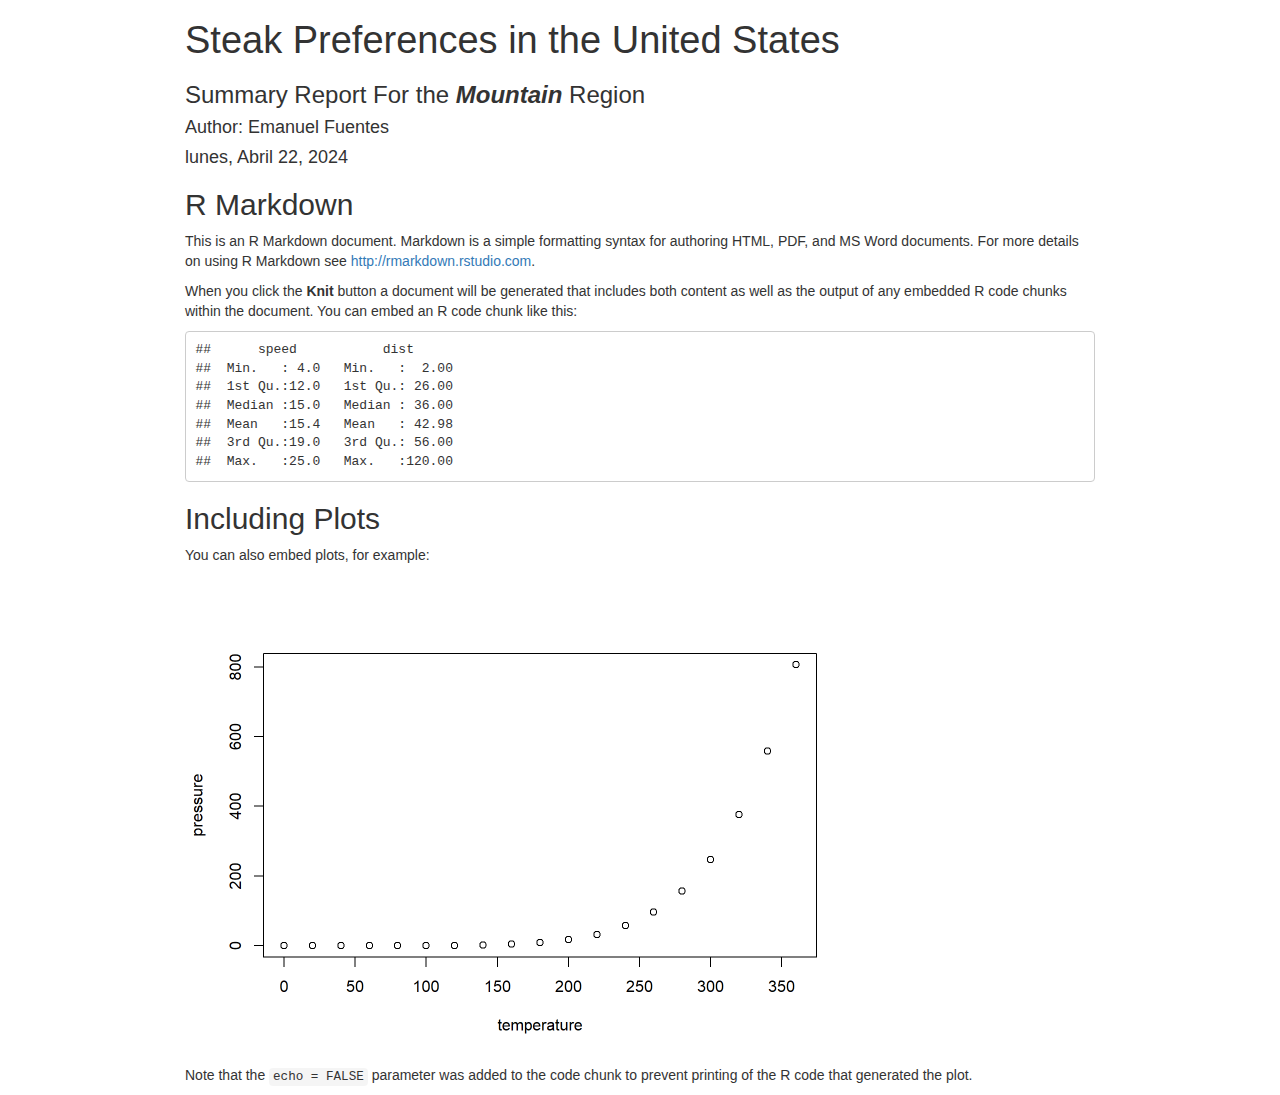
==== steakArticle.html @ ea5a9825 "new steak Article document" ====
<!DOCTYPE html>

<html>

<head>

<meta charset="utf-8" />
<meta name="generator" content="pandoc" />
<meta http-equiv="X-UA-Compatible" content="IE=EDGE" />


<meta name="author" content="Author: Emanuel Fuentes" />


<title>Steak Preferences in the United States</title>

<script>// Pandoc 2.9 adds attributes on both header and div. We remove the former (to
// be compatible with the behavior of Pandoc < 2.8).
document.addEventListener('DOMContentLoaded', function(e) {
  var hs = document.querySelectorAll("div.section[class*='level'] > :first-child");
  var i, h, a;
  for (i = 0; i < hs.length; i++) {
    h = hs[i];
    if (!/^h[1-6]$/i.test(h.tagName)) continue;  // it should be a header h1-h6
    a = h.attributes;
    while (a.length > 0) h.removeAttribute(a[0].name);
  }
});
</script>
<script>/*! jQuery v3.6.0 | (c) OpenJS Foundation and other contributors | jquery.org/license */
!function(e,t){"use strict";"object"==typeof module&&"object"==typeof module.exports?module.exports=e.document?t(e,!0):function(e){if(!e.document)throw new Error("jQuery requires a window with a document");return t(e)}:t(e)}("undefined"!=typeof window?window:this,function(C,e){"use strict";var t=[],r=Object.getPrototypeOf,s=t.slice,g=t.flat?function(e){return t.flat.call(e)}:function(e){return t.concat.apply([],e)},u=t.push,i=t.indexOf,n={},o=n.toString,v=n.hasOwnProperty,a=v.toString,l=a.call(Object),y={},m=function(e){return"function"==typeof e&&"number"!=typeof e.nodeType&&"function"!=typeof e.item},x=function(e){return null!=e&&e===e.window},E=C.document,c={type:!0,src:!0,nonce:!0,noModule:!0};function b(e,t,n){var r,i,o=(n=n||E).createElement("script");if(o.text=e,t)for(r in c)(i=t[r]||t.getAttribute&&t.getAttribute(r))&&o.setAttribute(r,i);n.head.appendChild(o).parentNode.removeChild(o)}function w(e){return null==e?e+"":"object"==typeof e||"function"==typeof e?n[o.call(e)]||"object":typeof e}var f="3.6.0",S=function(e,t){return new S.fn.init(e,t)};function p(e){var t=!!e&&"length"in e&&e.length,n=w(e);return!m(e)&&!x(e)&&("array"===n||0===t||"number"==typeof t&&0<t&&t-1 in e)}S.fn=S.prototype={jquery:f,constructor:S,length:0,toArray:function(){return s.call(this)},get:function(e){return null==e?s.call(this):e<0?this[e+this.length]:this[e]},pushStack:function(e){var t=S.merge(this.constructor(),e);return t.prevObject=this,t},each:function(e){return S.each(this,e)},map:function(n){return this.pushStack(S.map(this,function(e,t){return n.call(e,t,e)}))},slice:function(){return this.pushStack(s.apply(this,arguments))},first:function(){return this.eq(0)},last:function(){return this.eq(-1)},even:function(){return this.pushStack(S.grep(this,function(e,t){return(t+1)%2}))},odd:function(){return this.pushStack(S.grep(this,function(e,t){return t%2}))},eq:function(e){var t=this.length,n=+e+(e<0?t:0);return this.pushStack(0<=n&&n<t?[this[n]]:[])},end:function(){return this.prevObject||this.constructor()},push:u,sort:t.sort,splice:t.splice},S.extend=S.fn.extend=function(){var e,t,n,r,i,o,a=arguments[0]||{},s=1,u=arguments.length,l=!1;for("boolean"==typeof a&&(l=a,a=arguments[s]||{},s++),"object"==typeof a||m(a)||(a={}),s===u&&(a=this,s--);s<u;s++)if(null!=(e=arguments[s]))for(t in e)r=e[t],"__proto__"!==t&&a!==r&&(l&&r&&(S.isPlainObject(r)||(i=Array.isArray(r)))?(n=a[t],o=i&&!Array.isArray(n)?[]:i||S.isPlainObject(n)?n:{},i=!1,a[t]=S.extend(l,o,r)):void 0!==r&&(a[t]=r));return a},S.extend({expando:"jQuery"+(f+Math.random()).replace(/\D/g,""),isReady:!0,error:function(e){throw new Error(e)},noop:function(){},isPlainObject:function(e){var t,n;return!(!e||"[object Object]"!==o.call(e))&&(!(t=r(e))||"function"==typeof(n=v.call(t,"constructor")&&t.constructor)&&a.call(n)===l)},isEmptyObject:function(e){var t;for(t in e)return!1;return!0},globalEval:function(e,t,n){b(e,{nonce:t&&t.nonce},n)},each:function(e,t){var n,r=0;if(p(e)){for(n=e.length;r<n;r++)if(!1===t.call(e[r],r,e[r]))break}else for(r in e)if(!1===t.call(e[r],r,e[r]))break;return e},makeArray:function(e,t){var n=t||[];return null!=e&&(p(Object(e))?S.merge(n,"string"==typeof e?[e]:e):u.call(n,e)),n},inArray:function(e,t,n){return null==t?-1:i.call(t,e,n)},merge:function(e,t){for(var n=+t.length,r=0,i=e.length;r<n;r++)e[i++]=t[r];return e.length=i,e},grep:function(e,t,n){for(var r=[],i=0,o=e.length,a=!n;i<o;i++)!t(e[i],i)!==a&&r.push(e[i]);return r},map:function(e,t,n){var r,i,o=0,a=[];if(p(e))for(r=e.length;o<r;o++)null!=(i=t(e[o],o,n))&&a.push(i);else for(o in e)null!=(i=t(e[o],o,n))&&a.push(i);return g(a)},guid:1,support:y}),"function"==typeof Symbol&&(S.fn[Symbol.iterator]=t[Symbol.iterator]),S.each("Boolean Number String Function Array Date RegExp Object Error Symbol".split(" "),function(e,t){n["[object "+t+"]"]=t.toLowerCase()});var d=function(n){var e,d,b,o,i,h,f,g,w,u,l,T,C,a,E,v,s,c,y,S="sizzle"+1*new Date,p=n.document,k=0,r=0,m=ue(),x=ue(),A=ue(),N=ue(),j=function(e,t){return e===t&&(l=!0),0},D={}.hasOwnProperty,t=[],q=t.pop,L=t.push,H=t.push,O=t.slice,P=function(e,t){for(var n=0,r=e.length;n<r;n++)if(e[n]===t)return n;return-1},R="checked|selected|async|autofocus|autoplay|controls|defer|disabled|hidden|ismap|loop|multiple|open|readonly|required|scoped",M="[\\x20\\t\\r\\n\\f]",I="(?:\\\\[\\da-fA-F]{1,6}"+M+"?|\\\\[^\\r\\n\\f]|[\\w-]|[^\0-\\x7f])+",W="\\["+M+"*("+I+")(?:"+M+"*([*^$|!~]?=)"+M+"*(?:'((?:\\\\.|[^\\\\'])*)'|\"((?:\\\\.|[^\\\\\"])*)\"|("+I+"))|)"+M+"*\\]",F=":("+I+")(?:\\((('((?:\\\\.|[^\\\\'])*)'|\"((?:\\\\.|[^\\\\\"])*)\")|((?:\\\\.|[^\\\\()[\\]]|"+W+")*)|.*)\\)|)",B=new RegExp(M+"+","g"),$=new RegExp("^"+M+"+|((?:^|[^\\\\])(?:\\\\.)*)"+M+"+$","g"),_=new RegExp("^"+M+"*,"+M+"*"),z=new RegExp("^"+M+"*([>+~]|"+M+")"+M+"*"),U=new RegExp(M+"|>"),X=new RegExp(F),V=new RegExp("^"+I+"$"),G={ID:new RegExp("^#("+I+")"),CLASS:new RegExp("^\\.("+I+")"),TAG:new RegExp("^("+I+"|[*])"),ATTR:new RegExp("^"+W),PSEUDO:new RegExp("^"+F),CHILD:new RegExp("^:(only|first|last|nth|nth-last)-(child|of-type)(?:\\("+M+"*(even|odd|(([+-]|)(\\d*)n|)"+M+"*(?:([+-]|)"+M+"*(\\d+)|))"+M+"*\\)|)","i"),bool:new RegExp("^(?:"+R+")$","i"),needsContext:new RegExp("^"+M+"*[>+~]|:(even|odd|eq|gt|lt|nth|first|last)(?:\\("+M+"*((?:-\\d)?\\d*)"+M+"*\\)|)(?=[^-]|$)","i")},Y=/HTML$/i,Q=/^(?:input|select|textarea|button)$/i,J=/^h\d$/i,K=/^[^{]+\{\s*\[native \w/,Z=/^(?:#([\w-]+)|(\w+)|\.([\w-]+))$/,ee=/[+~]/,te=new RegExp("\\\\[\\da-fA-F]{1,6}"+M+"?|\\\\([^\\r\\n\\f])","g"),ne=function(e,t){var n="0x"+e.slice(1)-65536;return t||(n<0?String.fromCharCode(n+65536):String.fromCharCode(n>>10|55296,1023&n|56320))},re=/([\0-\x1f\x7f]|^-?\d)|^-$|[^\0-\x1f\x7f-\uFFFF\w-]/g,ie=function(e,t){return t?"\0"===e?"\ufffd":e.slice(0,-1)+"\\"+e.charCodeAt(e.length-1).toString(16)+" ":"\\"+e},oe=function(){T()},ae=be(function(e){return!0===e.disabled&&"fieldset"===e.nodeName.toLowerCase()},{dir:"parentNode",next:"legend"});try{H.apply(t=O.call(p.childNodes),p.childNodes),t[p.childNodes.length].nodeType}catch(e){H={apply:t.length?function(e,t){L.apply(e,O.call(t))}:function(e,t){var n=e.length,r=0;while(e[n++]=t[r++]);e.length=n-1}}}function se(t,e,n,r){var i,o,a,s,u,l,c,f=e&&e.ownerDocument,p=e?e.nodeType:9;if(n=n||[],"string"!=typeof t||!t||1!==p&&9!==p&&11!==p)return n;if(!r&&(T(e),e=e||C,E)){if(11!==p&&(u=Z.exec(t)))if(i=u[1]){if(9===p){if(!(a=e.getElementById(i)))return n;if(a.id===i)return n.push(a),n}else if(f&&(a=f.getElementById(i))&&y(e,a)&&a.id===i)return n.push(a),n}else{if(u[2])return H.apply(n,e.getElementsByTagName(t)),n;if((i=u[3])&&d.getElementsByClassName&&e.getElementsByClassName)return H.apply(n,e.getElementsByClassName(i)),n}if(d.qsa&&!N[t+" "]&&(!v||!v.test(t))&&(1!==p||"object"!==e.nodeName.toLowerCase())){if(c=t,f=e,1===p&&(U.test(t)||z.test(t))){(f=ee.test(t)&&ye(e.parentNode)||e)===e&&d.scope||((s=e.getAttribute("id"))?s=s.replace(re,ie):e.setAttribute("id",s=S)),o=(l=h(t)).length;while(o--)l[o]=(s?"#"+s:":scope")+" "+xe(l[o]);c=l.join(",")}try{return H.apply(n,f.querySelectorAll(c)),n}catch(e){N(t,!0)}finally{s===S&&e.removeAttribute("id")}}}return g(t.replace($,"$1"),e,n,r)}function ue(){var r=[];return function e(t,n){return r.push(t+" ")>b.cacheLength&&delete e[r.shift()],e[t+" "]=n}}function le(e){return e[S]=!0,e}function ce(e){var t=C.createElement("fieldset");try{return!!e(t)}catch(e){return!1}finally{t.parentNode&&t.parentNode.removeChild(t),t=null}}function fe(e,t){var n=e.split("|"),r=n.length;while(r--)b.attrHandle[n[r]]=t}function pe(e,t){var n=t&&e,r=n&&1===e.nodeType&&1===t.nodeType&&e.sourceIndex-t.sourceIndex;if(r)return r;if(n)while(n=n.nextSibling)if(n===t)return-1;return e?1:-1}function de(t){return function(e){return"input"===e.nodeName.toLowerCase()&&e.type===t}}function he(n){return function(e){var t=e.nodeName.toLowerCase();return("input"===t||"button"===t)&&e.type===n}}function ge(t){return function(e){return"form"in e?e.parentNode&&!1===e.disabled?"label"in e?"label"in e.parentNode?e.parentNode.disabled===t:e.disabled===t:e.isDisabled===t||e.isDisabled!==!t&&ae(e)===t:e.disabled===t:"label"in e&&e.disabled===t}}function ve(a){return le(function(o){return o=+o,le(function(e,t){var n,r=a([],e.length,o),i=r.length;while(i--)e[n=r[i]]&&(e[n]=!(t[n]=e[n]))})})}function ye(e){return e&&"undefined"!=typeof e.getElementsByTagName&&e}for(e in d=se.support={},i=se.isXML=function(e){var t=e&&e.namespaceURI,n=e&&(e.ownerDocument||e).documentElement;return!Y.test(t||n&&n.nodeName||"HTML")},T=se.setDocument=function(e){var t,n,r=e?e.ownerDocument||e:p;return r!=C&&9===r.nodeType&&r.documentElement&&(a=(C=r).documentElement,E=!i(C),p!=C&&(n=C.defaultView)&&n.top!==n&&(n.addEventListener?n.addEventListener("unload",oe,!1):n.attachEvent&&n.attachEvent("onunload",oe)),d.scope=ce(function(e){return a.appendChild(e).appendChild(C.createElement("div")),"undefined"!=typeof e.querySelectorAll&&!e.querySelectorAll(":scope fieldset div").length}),d.attributes=ce(function(e){return e.className="i",!e.getAttribute("className")}),d.getElementsByTagName=ce(function(e){return e.appendChild(C.createComment("")),!e.getElementsByTagName("*").length}),d.getElementsByClassName=K.test(C.getElementsByClassName),d.getById=ce(function(e){return a.appendChild(e).id=S,!C.getElementsByName||!C.getElementsByName(S).length}),d.getById?(b.filter.ID=function(e){var t=e.replace(te,ne);return function(e){return e.getAttribute("id")===t}},b.find.ID=function(e,t){if("undefined"!=typeof t.getElementById&&E){var n=t.getElementById(e);return n?[n]:[]}}):(b.filter.ID=function(e){var n=e.replace(te,ne);return function(e){var t="undefined"!=typeof e.getAttributeNode&&e.getAttributeNode("id");return t&&t.value===n}},b.find.ID=function(e,t){if("undefined"!=typeof t.getElementById&&E){var n,r,i,o=t.getElementById(e);if(o){if((n=o.getAttributeNode("id"))&&n.value===e)return[o];i=t.getElementsByName(e),r=0;while(o=i[r++])if((n=o.getAttributeNode("id"))&&n.value===e)return[o]}return[]}}),b.find.TAG=d.getElementsByTagName?function(e,t){return"undefined"!=typeof t.getElementsByTagName?t.getElementsByTagName(e):d.qsa?t.querySelectorAll(e):void 0}:function(e,t){var n,r=[],i=0,o=t.getElementsByTagName(e);if("*"===e){while(n=o[i++])1===n.nodeType&&r.push(n);return r}return o},b.find.CLASS=d.getElementsByClassName&&function(e,t){if("undefined"!=typeof t.getElementsByClassName&&E)return t.getElementsByClassName(e)},s=[],v=[],(d.qsa=K.test(C.querySelectorAll))&&(ce(function(e){var t;a.appendChild(e).innerHTML="<a id='"+S+"'></a><select id='"+S+"-\r\\' msallowcapture=''><option selected=''></option></select>",e.querySelectorAll("[msallowcapture^='']").length&&v.push("[*^$]="+M+"*(?:''|\"\")"),e.querySelectorAll("[selected]").length||v.push("\\["+M+"*(?:value|"+R+")"),e.querySelectorAll("[id~="+S+"-]").length||v.push("~="),(t=C.createElement("input")).setAttribute("name",""),e.appendChild(t),e.querySelectorAll("[name='']").length||v.push("\\["+M+"*name"+M+"*="+M+"*(?:''|\"\")"),e.querySelectorAll(":checked").length||v.push(":checked"),e.querySelectorAll("a#"+S+"+*").length||v.push(".#.+[+~]"),e.querySelectorAll("\\\f"),v.push("[\\r\\n\\f]")}),ce(function(e){e.innerHTML="<a href='' disabled='disabled'></a><select disabled='disabled'><option/></select>";var t=C.createElement("input");t.setAttribute("type","hidden"),e.appendChild(t).setAttribute("name","D"),e.querySelectorAll("[name=d]").length&&v.push("name"+M+"*[*^$|!~]?="),2!==e.querySelectorAll(":enabled").length&&v.push(":enabled",":disabled"),a.appendChild(e).disabled=!0,2!==e.querySelectorAll(":disabled").length&&v.push(":enabled",":disabled"),e.querySelectorAll("*,:x"),v.push(",.*:")})),(d.matchesSelector=K.test(c=a.matches||a.webkitMatchesSelector||a.mozMatchesSelector||a.oMatchesSelector||a.msMatchesSelector))&&ce(function(e){d.disconnectedMatch=c.call(e,"*"),c.call(e,"[s!='']:x"),s.push("!=",F)}),v=v.length&&new RegExp(v.join("|")),s=s.length&&new RegExp(s.join("|")),t=K.test(a.compareDocumentPosition),y=t||K.test(a.contains)?function(e,t){var n=9===e.nodeType?e.documentElement:e,r=t&&t.parentNode;return e===r||!(!r||1!==r.nodeType||!(n.contains?n.contains(r):e.compareDocumentPosition&&16&e.compareDocumentPosition(r)))}:function(e,t){if(t)while(t=t.parentNode)if(t===e)return!0;return!1},j=t?function(e,t){if(e===t)return l=!0,0;var n=!e.compareDocumentPosition-!t.compareDocumentPosition;return n||(1&(n=(e.ownerDocument||e)==(t.ownerDocument||t)?e.compareDocumentPosition(t):1)||!d.sortDetached&&t.compareDocumentPosition(e)===n?e==C||e.ownerDocument==p&&y(p,e)?-1:t==C||t.ownerDocument==p&&y(p,t)?1:u?P(u,e)-P(u,t):0:4&n?-1:1)}:function(e,t){if(e===t)return l=!0,0;var n,r=0,i=e.parentNode,o=t.parentNode,a=[e],s=[t];if(!i||!o)return e==C?-1:t==C?1:i?-1:o?1:u?P(u,e)-P(u,t):0;if(i===o)return pe(e,t);n=e;while(n=n.parentNode)a.unshift(n);n=t;while(n=n.parentNode)s.unshift(n);while(a[r]===s[r])r++;return r?pe(a[r],s[r]):a[r]==p?-1:s[r]==p?1:0}),C},se.matches=function(e,t){return se(e,null,null,t)},se.matchesSelector=function(e,t){if(T(e),d.matchesSelector&&E&&!N[t+" "]&&(!s||!s.test(t))&&(!v||!v.test(t)))try{var n=c.call(e,t);if(n||d.disconnectedMatch||e.document&&11!==e.document.nodeType)return n}catch(e){N(t,!0)}return 0<se(t,C,null,[e]).length},se.contains=function(e,t){return(e.ownerDocument||e)!=C&&T(e),y(e,t)},se.attr=function(e,t){(e.ownerDocument||e)!=C&&T(e);var n=b.attrHandle[t.toLowerCase()],r=n&&D.call(b.attrHandle,t.toLowerCase())?n(e,t,!E):void 0;return void 0!==r?r:d.attributes||!E?e.getAttribute(t):(r=e.getAttributeNode(t))&&r.specified?r.value:null},se.escape=function(e){return(e+"").replace(re,ie)},se.error=function(e){throw new Error("Syntax error, unrecognized expression: "+e)},se.uniqueSort=function(e){var t,n=[],r=0,i=0;if(l=!d.detectDuplicates,u=!d.sortStable&&e.slice(0),e.sort(j),l){while(t=e[i++])t===e[i]&&(r=n.push(i));while(r--)e.splice(n[r],1)}return u=null,e},o=se.getText=function(e){var t,n="",r=0,i=e.nodeType;if(i){if(1===i||9===i||11===i){if("string"==typeof e.textContent)return e.textContent;for(e=e.firstChild;e;e=e.nextSibling)n+=o(e)}else if(3===i||4===i)return e.nodeValue}else while(t=e[r++])n+=o(t);return n},(b=se.selectors={cacheLength:50,createPseudo:le,match:G,attrHandle:{},find:{},relative:{">":{dir:"parentNode",first:!0}," ":{dir:"parentNode"},"+":{dir:"previousSibling",first:!0},"~":{dir:"previousSibling"}},preFilter:{ATTR:function(e){return e[1]=e[1].replace(te,ne),e[3]=(e[3]||e[4]||e[5]||"").replace(te,ne),"~="===e[2]&&(e[3]=" "+e[3]+" "),e.slice(0,4)},CHILD:function(e){return e[1]=e[1].toLowerCase(),"nth"===e[1].slice(0,3)?(e[3]||se.error(e[0]),e[4]=+(e[4]?e[5]+(e[6]||1):2*("even"===e[3]||"odd"===e[3])),e[5]=+(e[7]+e[8]||"odd"===e[3])):e[3]&&se.error(e[0]),e},PSEUDO:function(e){var t,n=!e[6]&&e[2];return G.CHILD.test(e[0])?null:(e[3]?e[2]=e[4]||e[5]||"":n&&X.test(n)&&(t=h(n,!0))&&(t=n.indexOf(")",n.length-t)-n.length)&&(e[0]=e[0].slice(0,t),e[2]=n.slice(0,t)),e.slice(0,3))}},filter:{TAG:function(e){var t=e.replace(te,ne).toLowerCase();return"*"===e?function(){return!0}:function(e){return e.nodeName&&e.nodeName.toLowerCase()===t}},CLASS:function(e){var t=m[e+" "];return t||(t=new RegExp("(^|"+M+")"+e+"("+M+"|$)"))&&m(e,function(e){return t.test("string"==typeof e.className&&e.className||"undefined"!=typeof e.getAttribute&&e.getAttribute("class")||"")})},ATTR:function(n,r,i){return function(e){var t=se.attr(e,n);return null==t?"!="===r:!r||(t+="","="===r?t===i:"!="===r?t!==i:"^="===r?i&&0===t.indexOf(i):"*="===r?i&&-1<t.indexOf(i):"$="===r?i&&t.slice(-i.length)===i:"~="===r?-1<(" "+t.replace(B," ")+" ").indexOf(i):"|="===r&&(t===i||t.slice(0,i.length+1)===i+"-"))}},CHILD:function(h,e,t,g,v){var y="nth"!==h.slice(0,3),m="last"!==h.slice(-4),x="of-type"===e;return 1===g&&0===v?function(e){return!!e.parentNode}:function(e,t,n){var r,i,o,a,s,u,l=y!==m?"nextSibling":"previousSibling",c=e.parentNode,f=x&&e.nodeName.toLowerCase(),p=!n&&!x,d=!1;if(c){if(y){while(l){a=e;while(a=a[l])if(x?a.nodeName.toLowerCase()===f:1===a.nodeType)return!1;u=l="only"===h&&!u&&"nextSibling"}return!0}if(u=[m?c.firstChild:c.lastChild],m&&p){d=(s=(r=(i=(o=(a=c)[S]||(a[S]={}))[a.uniqueID]||(o[a.uniqueID]={}))[h]||[])[0]===k&&r[1])&&r[2],a=s&&c.childNodes[s];while(a=++s&&a&&a[l]||(d=s=0)||u.pop())if(1===a.nodeType&&++d&&a===e){i[h]=[k,s,d];break}}else if(p&&(d=s=(r=(i=(o=(a=e)[S]||(a[S]={}))[a.uniqueID]||(o[a.uniqueID]={}))[h]||[])[0]===k&&r[1]),!1===d)while(a=++s&&a&&a[l]||(d=s=0)||u.pop())if((x?a.nodeName.toLowerCase()===f:1===a.nodeType)&&++d&&(p&&((i=(o=a[S]||(a[S]={}))[a.uniqueID]||(o[a.uniqueID]={}))[h]=[k,d]),a===e))break;return(d-=v)===g||d%g==0&&0<=d/g}}},PSEUDO:function(e,o){var t,a=b.pseudos[e]||b.setFilters[e.toLowerCase()]||se.error("unsupported pseudo: "+e);return a[S]?a(o):1<a.length?(t=[e,e,"",o],b.setFilters.hasOwnProperty(e.toLowerCase())?le(function(e,t){var n,r=a(e,o),i=r.length;while(i--)e[n=P(e,r[i])]=!(t[n]=r[i])}):function(e){return a(e,0,t)}):a}},pseudos:{not:le(function(e){var r=[],i=[],s=f(e.replace($,"$1"));return s[S]?le(function(e,t,n,r){var i,o=s(e,null,r,[]),a=e.length;while(a--)(i=o[a])&&(e[a]=!(t[a]=i))}):function(e,t,n){return r[0]=e,s(r,null,n,i),r[0]=null,!i.pop()}}),has:le(function(t){return function(e){return 0<se(t,e).length}}),contains:le(function(t){return t=t.replace(te,ne),function(e){return-1<(e.textContent||o(e)).indexOf(t)}}),lang:le(function(n){return V.test(n||"")||se.error("unsupported lang: "+n),n=n.replace(te,ne).toLowerCase(),function(e){var t;do{if(t=E?e.lang:e.getAttribute("xml:lang")||e.getAttribute("lang"))return(t=t.toLowerCase())===n||0===t.indexOf(n+"-")}while((e=e.parentNode)&&1===e.nodeType);return!1}}),target:function(e){var t=n.location&&n.location.hash;return t&&t.slice(1)===e.id},root:function(e){return e===a},focus:function(e){return e===C.activeElement&&(!C.hasFocus||C.hasFocus())&&!!(e.type||e.href||~e.tabIndex)},enabled:ge(!1),disabled:ge(!0),checked:function(e){var t=e.nodeName.toLowerCase();return"input"===t&&!!e.checked||"option"===t&&!!e.selected},selected:function(e){return e.parentNode&&e.parentNode.selectedIndex,!0===e.selected},empty:function(e){for(e=e.firstChild;e;e=e.nextSibling)if(e.nodeType<6)return!1;return!0},parent:function(e){return!b.pseudos.empty(e)},header:function(e){return J.test(e.nodeName)},input:function(e){return Q.test(e.nodeName)},button:function(e){var t=e.nodeName.toLowerCase();return"input"===t&&"button"===e.type||"button"===t},text:function(e){var t;return"input"===e.nodeName.toLowerCase()&&"text"===e.type&&(null==(t=e.getAttribute("type"))||"text"===t.toLowerCase())},first:ve(function(){return[0]}),last:ve(function(e,t){return[t-1]}),eq:ve(function(e,t,n){return[n<0?n+t:n]}),even:ve(function(e,t){for(var n=0;n<t;n+=2)e.push(n);return e}),odd:ve(function(e,t){for(var n=1;n<t;n+=2)e.push(n);return e}),lt:ve(function(e,t,n){for(var r=n<0?n+t:t<n?t:n;0<=--r;)e.push(r);return e}),gt:ve(function(e,t,n){for(var r=n<0?n+t:n;++r<t;)e.push(r);return e})}}).pseudos.nth=b.pseudos.eq,{radio:!0,checkbox:!0,file:!0,password:!0,image:!0})b.pseudos[e]=de(e);for(e in{submit:!0,reset:!0})b.pseudos[e]=he(e);function me(){}function xe(e){for(var t=0,n=e.length,r="";t<n;t++)r+=e[t].value;return r}function be(s,e,t){var u=e.dir,l=e.next,c=l||u,f=t&&"parentNode"===c,p=r++;return e.first?function(e,t,n){while(e=e[u])if(1===e.nodeType||f)return s(e,t,n);return!1}:function(e,t,n){var r,i,o,a=[k,p];if(n){while(e=e[u])if((1===e.nodeType||f)&&s(e,t,n))return!0}else while(e=e[u])if(1===e.nodeType||f)if(i=(o=e[S]||(e[S]={}))[e.uniqueID]||(o[e.uniqueID]={}),l&&l===e.nodeName.toLowerCase())e=e[u]||e;else{if((r=i[c])&&r[0]===k&&r[1]===p)return a[2]=r[2];if((i[c]=a)[2]=s(e,t,n))return!0}return!1}}function we(i){return 1<i.length?function(e,t,n){var r=i.length;while(r--)if(!i[r](e,t,n))return!1;return!0}:i[0]}function Te(e,t,n,r,i){for(var o,a=[],s=0,u=e.length,l=null!=t;s<u;s++)(o=e[s])&&(n&&!n(o,r,i)||(a.push(o),l&&t.push(s)));return a}function Ce(d,h,g,v,y,e){return v&&!v[S]&&(v=Ce(v)),y&&!y[S]&&(y=Ce(y,e)),le(function(e,t,n,r){var i,o,a,s=[],u=[],l=t.length,c=e||function(e,t,n){for(var r=0,i=t.length;r<i;r++)se(e,t[r],n);return n}(h||"*",n.nodeType?[n]:n,[]),f=!d||!e&&h?c:Te(c,s,d,n,r),p=g?y||(e?d:l||v)?[]:t:f;if(g&&g(f,p,n,r),v){i=Te(p,u),v(i,[],n,r),o=i.length;while(o--)(a=i[o])&&(p[u[o]]=!(f[u[o]]=a))}if(e){if(y||d){if(y){i=[],o=p.length;while(o--)(a=p[o])&&i.push(f[o]=a);y(null,p=[],i,r)}o=p.length;while(o--)(a=p[o])&&-1<(i=y?P(e,a):s[o])&&(e[i]=!(t[i]=a))}}else p=Te(p===t?p.splice(l,p.length):p),y?y(null,t,p,r):H.apply(t,p)})}function Ee(e){for(var i,t,n,r=e.length,o=b.relative[e[0].type],a=o||b.relative[" "],s=o?1:0,u=be(function(e){return e===i},a,!0),l=be(function(e){return-1<P(i,e)},a,!0),c=[function(e,t,n){var r=!o&&(n||t!==w)||((i=t).nodeType?u(e,t,n):l(e,t,n));return i=null,r}];s<r;s++)if(t=b.relative[e[s].type])c=[be(we(c),t)];else{if((t=b.filter[e[s].type].apply(null,e[s].matches))[S]){for(n=++s;n<r;n++)if(b.relative[e[n].type])break;return Ce(1<s&&we(c),1<s&&xe(e.slice(0,s-1).concat({value:" "===e[s-2].type?"*":""})).replace($,"$1"),t,s<n&&Ee(e.slice(s,n)),n<r&&Ee(e=e.slice(n)),n<r&&xe(e))}c.push(t)}return we(c)}return me.prototype=b.filters=b.pseudos,b.setFilters=new me,h=se.tokenize=function(e,t){var n,r,i,o,a,s,u,l=x[e+" "];if(l)return t?0:l.slice(0);a=e,s=[],u=b.preFilter;while(a){for(o in n&&!(r=_.exec(a))||(r&&(a=a.slice(r[0].length)||a),s.push(i=[])),n=!1,(r=z.exec(a))&&(n=r.shift(),i.push({value:n,type:r[0].replace($," ")}),a=a.slice(n.length)),b.filter)!(r=G[o].exec(a))||u[o]&&!(r=u[o](r))||(n=r.shift(),i.push({value:n,type:o,matches:r}),a=a.slice(n.length));if(!n)break}return t?a.length:a?se.error(e):x(e,s).slice(0)},f=se.compile=function(e,t){var n,v,y,m,x,r,i=[],o=[],a=A[e+" "];if(!a){t||(t=h(e)),n=t.length;while(n--)(a=Ee(t[n]))[S]?i.push(a):o.push(a);(a=A(e,(v=o,m=0<(y=i).length,x=0<v.length,r=function(e,t,n,r,i){var o,a,s,u=0,l="0",c=e&&[],f=[],p=w,d=e||x&&b.find.TAG("*",i),h=k+=null==p?1:Math.random()||.1,g=d.length;for(i&&(w=t==C||t||i);l!==g&&null!=(o=d[l]);l++){if(x&&o){a=0,t||o.ownerDocument==C||(T(o),n=!E);while(s=v[a++])if(s(o,t||C,n)){r.push(o);break}i&&(k=h)}m&&((o=!s&&o)&&u--,e&&c.push(o))}if(u+=l,m&&l!==u){a=0;while(s=y[a++])s(c,f,t,n);if(e){if(0<u)while(l--)c[l]||f[l]||(f[l]=q.call(r));f=Te(f)}H.apply(r,f),i&&!e&&0<f.length&&1<u+y.length&&se.uniqueSort(r)}return i&&(k=h,w=p),c},m?le(r):r))).selector=e}return a},g=se.select=function(e,t,n,r){var i,o,a,s,u,l="function"==typeof e&&e,c=!r&&h(e=l.selector||e);if(n=n||[],1===c.length){if(2<(o=c[0]=c[0].slice(0)).length&&"ID"===(a=o[0]).type&&9===t.nodeType&&E&&b.relative[o[1].type]){if(!(t=(b.find.ID(a.matches[0].replace(te,ne),t)||[])[0]))return n;l&&(t=t.parentNode),e=e.slice(o.shift().value.length)}i=G.needsContext.test(e)?0:o.length;while(i--){if(a=o[i],b.relative[s=a.type])break;if((u=b.find[s])&&(r=u(a.matches[0].replace(te,ne),ee.test(o[0].type)&&ye(t.parentNode)||t))){if(o.splice(i,1),!(e=r.length&&xe(o)))return H.apply(n,r),n;break}}}return(l||f(e,c))(r,t,!E,n,!t||ee.test(e)&&ye(t.parentNode)||t),n},d.sortStable=S.split("").sort(j).join("")===S,d.detectDuplicates=!!l,T(),d.sortDetached=ce(function(e){return 1&e.compareDocumentPosition(C.createElement("fieldset"))}),ce(function(e){return e.innerHTML="<a href='#'></a>","#"===e.firstChild.getAttribute("href")})||fe("type|href|height|width",function(e,t,n){if(!n)return e.getAttribute(t,"type"===t.toLowerCase()?1:2)}),d.attributes&&ce(function(e){return e.innerHTML="<input/>",e.firstChild.setAttribute("value",""),""===e.firstChild.getAttribute("value")})||fe("value",function(e,t,n){if(!n&&"input"===e.nodeName.toLowerCase())return e.defaultValue}),ce(function(e){return null==e.getAttribute("disabled")})||fe(R,function(e,t,n){var r;if(!n)return!0===e[t]?t.toLowerCase():(r=e.getAttributeNode(t))&&r.specified?r.value:null}),se}(C);S.find=d,S.expr=d.selectors,S.expr[":"]=S.expr.pseudos,S.uniqueSort=S.unique=d.uniqueSort,S.text=d.getText,S.isXMLDoc=d.isXML,S.contains=d.contains,S.escapeSelector=d.escape;var h=function(e,t,n){var r=[],i=void 0!==n;while((e=e[t])&&9!==e.nodeType)if(1===e.nodeType){if(i&&S(e).is(n))break;r.push(e)}return r},T=function(e,t){for(var n=[];e;e=e.nextSibling)1===e.nodeType&&e!==t&&n.push(e);return n},k=S.expr.match.needsContext;function A(e,t){return e.nodeName&&e.nodeName.toLowerCase()===t.toLowerCase()}var N=/^<([a-z][^\/\0>:\x20\t\r\n\f]*)[\x20\t\r\n\f]*\/?>(?:<\/\1>|)$/i;function j(e,n,r){return m(n)?S.grep(e,function(e,t){return!!n.call(e,t,e)!==r}):n.nodeType?S.grep(e,function(e){return e===n!==r}):"string"!=typeof n?S.grep(e,function(e){return-1<i.call(n,e)!==r}):S.filter(n,e,r)}S.filter=function(e,t,n){var r=t[0];return n&&(e=":not("+e+")"),1===t.length&&1===r.nodeType?S.find.matchesSelector(r,e)?[r]:[]:S.find.matches(e,S.grep(t,function(e){return 1===e.nodeType}))},S.fn.extend({find:function(e){var t,n,r=this.length,i=this;if("string"!=typeof e)return this.pushStack(S(e).filter(function(){for(t=0;t<r;t++)if(S.contains(i[t],this))return!0}));for(n=this.pushStack([]),t=0;t<r;t++)S.find(e,i[t],n);return 1<r?S.uniqueSort(n):n},filter:function(e){return this.pushStack(j(this,e||[],!1))},not:function(e){return this.pushStack(j(this,e||[],!0))},is:function(e){return!!j(this,"string"==typeof e&&k.test(e)?S(e):e||[],!1).length}});var D,q=/^(?:\s*(<[\w\W]+>)[^>]*|#([\w-]+))$/;(S.fn.init=function(e,t,n){var r,i;if(!e)return this;if(n=n||D,"string"==typeof e){if(!(r="<"===e[0]&&">"===e[e.length-1]&&3<=e.length?[null,e,null]:q.exec(e))||!r[1]&&t)return!t||t.jquery?(t||n).find(e):this.constructor(t).find(e);if(r[1]){if(t=t instanceof S?t[0]:t,S.merge(this,S.parseHTML(r[1],t&&t.nodeType?t.ownerDocument||t:E,!0)),N.test(r[1])&&S.isPlainObject(t))for(r in t)m(this[r])?this[r](t[r]):this.attr(r,t[r]);return this}return(i=E.getElementById(r[2]))&&(this[0]=i,this.length=1),this}return e.nodeType?(this[0]=e,this.length=1,this):m(e)?void 0!==n.ready?n.ready(e):e(S):S.makeArray(e,this)}).prototype=S.fn,D=S(E);var L=/^(?:parents|prev(?:Until|All))/,H={children:!0,contents:!0,next:!0,prev:!0};function O(e,t){while((e=e[t])&&1!==e.nodeType);return e}S.fn.extend({has:function(e){var t=S(e,this),n=t.length;return this.filter(function(){for(var e=0;e<n;e++)if(S.contains(this,t[e]))return!0})},closest:function(e,t){var n,r=0,i=this.length,o=[],a="string"!=typeof e&&S(e);if(!k.test(e))for(;r<i;r++)for(n=this[r];n&&n!==t;n=n.parentNode)if(n.nodeType<11&&(a?-1<a.index(n):1===n.nodeType&&S.find.matchesSelector(n,e))){o.push(n);break}return this.pushStack(1<o.length?S.uniqueSort(o):o)},index:function(e){return e?"string"==typeof e?i.call(S(e),this[0]):i.call(this,e.jquery?e[0]:e):this[0]&&this[0].parentNode?this.first().prevAll().length:-1},add:function(e,t){return this.pushStack(S.uniqueSort(S.merge(this.get(),S(e,t))))},addBack:function(e){return this.add(null==e?this.prevObject:this.prevObject.filter(e))}}),S.each({parent:function(e){var t=e.parentNode;return t&&11!==t.nodeType?t:null},parents:function(e){return h(e,"parentNode")},parentsUntil:function(e,t,n){return h(e,"parentNode",n)},next:function(e){return O(e,"nextSibling")},prev:function(e){return O(e,"previousSibling")},nextAll:function(e){return h(e,"nextSibling")},prevAll:function(e){return h(e,"previousSibling")},nextUntil:function(e,t,n){return h(e,"nextSibling",n)},prevUntil:function(e,t,n){return h(e,"previousSibling",n)},siblings:function(e){return T((e.parentNode||{}).firstChild,e)},children:function(e){return T(e.firstChild)},contents:function(e){return null!=e.contentDocument&&r(e.contentDocument)?e.contentDocument:(A(e,"template")&&(e=e.content||e),S.merge([],e.childNodes))}},function(r,i){S.fn[r]=function(e,t){var n=S.map(this,i,e);return"Until"!==r.slice(-5)&&(t=e),t&&"string"==typeof t&&(n=S.filter(t,n)),1<this.length&&(H[r]||S.uniqueSort(n),L.test(r)&&n.reverse()),this.pushStack(n)}});var P=/[^\x20\t\r\n\f]+/g;function R(e){return e}function M(e){throw e}function I(e,t,n,r){var i;try{e&&m(i=e.promise)?i.call(e).done(t).fail(n):e&&m(i=e.then)?i.call(e,t,n):t.apply(void 0,[e].slice(r))}catch(e){n.apply(void 0,[e])}}S.Callbacks=function(r){var e,n;r="string"==typeof r?(e=r,n={},S.each(e.match(P)||[],function(e,t){n[t]=!0}),n):S.extend({},r);var i,t,o,a,s=[],u=[],l=-1,c=function(){for(a=a||r.once,o=i=!0;u.length;l=-1){t=u.shift();while(++l<s.length)!1===s[l].apply(t[0],t[1])&&r.stopOnFalse&&(l=s.length,t=!1)}r.memory||(t=!1),i=!1,a&&(s=t?[]:"")},f={add:function(){return s&&(t&&!i&&(l=s.length-1,u.push(t)),function n(e){S.each(e,function(e,t){m(t)?r.unique&&f.has(t)||s.push(t):t&&t.length&&"string"!==w(t)&&n(t)})}(arguments),t&&!i&&c()),this},remove:function(){return S.each(arguments,function(e,t){var n;while(-1<(n=S.inArray(t,s,n)))s.splice(n,1),n<=l&&l--}),this},has:function(e){return e?-1<S.inArray(e,s):0<s.length},empty:function(){return s&&(s=[]),this},disable:function(){return a=u=[],s=t="",this},disabled:function(){return!s},lock:function(){return a=u=[],t||i||(s=t=""),this},locked:function(){return!!a},fireWith:function(e,t){return a||(t=[e,(t=t||[]).slice?t.slice():t],u.push(t),i||c()),this},fire:function(){return f.fireWith(this,arguments),this},fired:function(){return!!o}};return f},S.extend({Deferred:function(e){var o=[["notify","progress",S.Callbacks("memory"),S.Callbacks("memory"),2],["resolve","done",S.Callbacks("once memory"),S.Callbacks("once memory"),0,"resolved"],["reject","fail",S.Callbacks("once memory"),S.Callbacks("once memory"),1,"rejected"]],i="pending",a={state:function(){return i},always:function(){return s.done(arguments).fail(arguments),this},"catch":function(e){return a.then(null,e)},pipe:function(){var i=arguments;return S.Deferred(function(r){S.each(o,function(e,t){var n=m(i[t[4]])&&i[t[4]];s[t[1]](function(){var e=n&&n.apply(this,arguments);e&&m(e.promise)?e.promise().progress(r.notify).done(r.resolve).fail(r.reject):r[t[0]+"With"](this,n?[e]:arguments)})}),i=null}).promise()},then:function(t,n,r){var u=0;function l(i,o,a,s){return function(){var n=this,r=arguments,e=function(){var e,t;if(!(i<u)){if((e=a.apply(n,r))===o.promise())throw new TypeError("Thenable self-resolution");t=e&&("object"==typeof e||"function"==typeof e)&&e.then,m(t)?s?t.call(e,l(u,o,R,s),l(u,o,M,s)):(u++,t.call(e,l(u,o,R,s),l(u,o,M,s),l(u,o,R,o.notifyWith))):(a!==R&&(n=void 0,r=[e]),(s||o.resolveWith)(n,r))}},t=s?e:function(){try{e()}catch(e){S.Deferred.exceptionHook&&S.Deferred.exceptionHook(e,t.stackTrace),u<=i+1&&(a!==M&&(n=void 0,r=[e]),o.rejectWith(n,r))}};i?t():(S.Deferred.getStackHook&&(t.stackTrace=S.Deferred.getStackHook()),C.setTimeout(t))}}return S.Deferred(function(e){o[0][3].add(l(0,e,m(r)?r:R,e.notifyWith)),o[1][3].add(l(0,e,m(t)?t:R)),o[2][3].add(l(0,e,m(n)?n:M))}).promise()},promise:function(e){return null!=e?S.extend(e,a):a}},s={};return S.each(o,function(e,t){var n=t[2],r=t[5];a[t[1]]=n.add,r&&n.add(function(){i=r},o[3-e][2].disable,o[3-e][3].disable,o[0][2].lock,o[0][3].lock),n.add(t[3].fire),s[t[0]]=function(){return s[t[0]+"With"](this===s?void 0:this,arguments),this},s[t[0]+"With"]=n.fireWith}),a.promise(s),e&&e.call(s,s),s},when:function(e){var n=arguments.length,t=n,r=Array(t),i=s.call(arguments),o=S.Deferred(),a=function(t){return function(e){r[t]=this,i[t]=1<arguments.length?s.call(arguments):e,--n||o.resolveWith(r,i)}};if(n<=1&&(I(e,o.done(a(t)).resolve,o.reject,!n),"pending"===o.state()||m(i[t]&&i[t].then)))return o.then();while(t--)I(i[t],a(t),o.reject);return o.promise()}});var W=/^(Eval|Internal|Range|Reference|Syntax|Type|URI)Error$/;S.Deferred.exceptionHook=function(e,t){C.console&&C.console.warn&&e&&W.test(e.name)&&C.console.warn("jQuery.Deferred exception: "+e.message,e.stack,t)},S.readyException=function(e){C.setTimeout(function(){throw e})};var F=S.Deferred();function B(){E.removeEventListener("DOMContentLoaded",B),C.removeEventListener("load",B),S.ready()}S.fn.ready=function(e){return F.then(e)["catch"](function(e){S.readyException(e)}),this},S.extend({isReady:!1,readyWait:1,ready:function(e){(!0===e?--S.readyWait:S.isReady)||(S.isReady=!0)!==e&&0<--S.readyWait||F.resolveWith(E,[S])}}),S.ready.then=F.then,"complete"===E.readyState||"loading"!==E.readyState&&!E.documentElement.doScroll?C.setTimeout(S.ready):(E.addEventListener("DOMContentLoaded",B),C.addEventListener("load",B));var $=function(e,t,n,r,i,o,a){var s=0,u=e.length,l=null==n;if("object"===w(n))for(s in i=!0,n)$(e,t,s,n[s],!0,o,a);else if(void 0!==r&&(i=!0,m(r)||(a=!0),l&&(a?(t.call(e,r),t=null):(l=t,t=function(e,t,n){return l.call(S(e),n)})),t))for(;s<u;s++)t(e[s],n,a?r:r.call(e[s],s,t(e[s],n)));return i?e:l?t.call(e):u?t(e[0],n):o},_=/^-ms-/,z=/-([a-z])/g;function U(e,t){return t.toUpperCase()}function X(e){return e.replace(_,"ms-").replace(z,U)}var V=function(e){return 1===e.nodeType||9===e.nodeType||!+e.nodeType};function G(){this.expando=S.expando+G.uid++}G.uid=1,G.prototype={cache:function(e){var t=e[this.expando];return t||(t={},V(e)&&(e.nodeType?e[this.expando]=t:Object.defineProperty(e,this.expando,{value:t,configurable:!0}))),t},set:function(e,t,n){var r,i=this.cache(e);if("string"==typeof t)i[X(t)]=n;else for(r in t)i[X(r)]=t[r];return i},get:function(e,t){return void 0===t?this.cache(e):e[this.expando]&&e[this.expando][X(t)]},access:function(e,t,n){return void 0===t||t&&"string"==typeof t&&void 0===n?this.get(e,t):(this.set(e,t,n),void 0!==n?n:t)},remove:function(e,t){var n,r=e[this.expando];if(void 0!==r){if(void 0!==t){n=(t=Array.isArray(t)?t.map(X):(t=X(t))in r?[t]:t.match(P)||[]).length;while(n--)delete r[t[n]]}(void 0===t||S.isEmptyObject(r))&&(e.nodeType?e[this.expando]=void 0:delete e[this.expando])}},hasData:function(e){var t=e[this.expando];return void 0!==t&&!S.isEmptyObject(t)}};var Y=new G,Q=new G,J=/^(?:\{[\w\W]*\}|\[[\w\W]*\])$/,K=/[A-Z]/g;function Z(e,t,n){var r,i;if(void 0===n&&1===e.nodeType)if(r="data-"+t.replace(K,"-$&").toLowerCase(),"string"==typeof(n=e.getAttribute(r))){try{n="true"===(i=n)||"false"!==i&&("null"===i?null:i===+i+""?+i:J.test(i)?JSON.parse(i):i)}catch(e){}Q.set(e,t,n)}else n=void 0;return n}S.extend({hasData:function(e){return Q.hasData(e)||Y.hasData(e)},data:function(e,t,n){return Q.access(e,t,n)},removeData:function(e,t){Q.remove(e,t)},_data:function(e,t,n){return Y.access(e,t,n)},_removeData:function(e,t){Y.remove(e,t)}}),S.fn.extend({data:function(n,e){var t,r,i,o=this[0],a=o&&o.attributes;if(void 0===n){if(this.length&&(i=Q.get(o),1===o.nodeType&&!Y.get(o,"hasDataAttrs"))){t=a.length;while(t--)a[t]&&0===(r=a[t].name).indexOf("data-")&&(r=X(r.slice(5)),Z(o,r,i[r]));Y.set(o,"hasDataAttrs",!0)}return i}return"object"==typeof n?this.each(function(){Q.set(this,n)}):$(this,function(e){var t;if(o&&void 0===e)return void 0!==(t=Q.get(o,n))?t:void 0!==(t=Z(o,n))?t:void 0;this.each(function(){Q.set(this,n,e)})},null,e,1<arguments.length,null,!0)},removeData:function(e){return this.each(function(){Q.remove(this,e)})}}),S.extend({queue:function(e,t,n){var r;if(e)return t=(t||"fx")+"queue",r=Y.get(e,t),n&&(!r||Array.isArray(n)?r=Y.access(e,t,S.makeArray(n)):r.push(n)),r||[]},dequeue:function(e,t){t=t||"fx";var n=S.queue(e,t),r=n.length,i=n.shift(),o=S._queueHooks(e,t);"inprogress"===i&&(i=n.shift(),r--),i&&("fx"===t&&n.unshift("inprogress"),delete o.stop,i.call(e,function(){S.dequeue(e,t)},o)),!r&&o&&o.empty.fire()},_queueHooks:function(e,t){var n=t+"queueHooks";return Y.get(e,n)||Y.access(e,n,{empty:S.Callbacks("once memory").add(function(){Y.remove(e,[t+"queue",n])})})}}),S.fn.extend({queue:function(t,n){var e=2;return"string"!=typeof t&&(n=t,t="fx",e--),arguments.length<e?S.queue(this[0],t):void 0===n?this:this.each(function(){var e=S.queue(this,t,n);S._queueHooks(this,t),"fx"===t&&"inprogress"!==e[0]&&S.dequeue(this,t)})},dequeue:function(e){return this.each(function(){S.dequeue(this,e)})},clearQueue:function(e){return this.queue(e||"fx",[])},promise:function(e,t){var n,r=1,i=S.Deferred(),o=this,a=this.length,s=function(){--r||i.resolveWith(o,[o])};"string"!=typeof e&&(t=e,e=void 0),e=e||"fx";while(a--)(n=Y.get(o[a],e+"queueHooks"))&&n.empty&&(r++,n.empty.add(s));return s(),i.promise(t)}});var ee=/[+-]?(?:\d*\.|)\d+(?:[eE][+-]?\d+|)/.source,te=new RegExp("^(?:([+-])=|)("+ee+")([a-z%]*)$","i"),ne=["Top","Right","Bottom","Left"],re=E.documentElement,ie=function(e){return S.contains(e.ownerDocument,e)},oe={composed:!0};re.getRootNode&&(ie=function(e){return S.contains(e.ownerDocument,e)||e.getRootNode(oe)===e.ownerDocument});var ae=function(e,t){return"none"===(e=t||e).style.display||""===e.style.display&&ie(e)&&"none"===S.css(e,"display")};function se(e,t,n,r){var i,o,a=20,s=r?function(){return r.cur()}:function(){return S.css(e,t,"")},u=s(),l=n&&n[3]||(S.cssNumber[t]?"":"px"),c=e.nodeType&&(S.cssNumber[t]||"px"!==l&&+u)&&te.exec(S.css(e,t));if(c&&c[3]!==l){u/=2,l=l||c[3],c=+u||1;while(a--)S.style(e,t,c+l),(1-o)*(1-(o=s()/u||.5))<=0&&(a=0),c/=o;c*=2,S.style(e,t,c+l),n=n||[]}return n&&(c=+c||+u||0,i=n[1]?c+(n[1]+1)*n[2]:+n[2],r&&(r.unit=l,r.start=c,r.end=i)),i}var ue={};function le(e,t){for(var n,r,i,o,a,s,u,l=[],c=0,f=e.length;c<f;c++)(r=e[c]).style&&(n=r.style.display,t?("none"===n&&(l[c]=Y.get(r,"display")||null,l[c]||(r.style.display="")),""===r.style.display&&ae(r)&&(l[c]=(u=a=o=void 0,a=(i=r).ownerDocument,s=i.nodeName,(u=ue[s])||(o=a.body.appendChild(a.createElement(s)),u=S.css(o,"display"),o.parentNode.removeChild(o),"none"===u&&(u="block"),ue[s]=u)))):"none"!==n&&(l[c]="none",Y.set(r,"display",n)));for(c=0;c<f;c++)null!=l[c]&&(e[c].style.display=l[c]);return e}S.fn.extend({show:function(){return le(this,!0)},hide:function(){return le(this)},toggle:function(e){return"boolean"==typeof e?e?this.show():this.hide():this.each(function(){ae(this)?S(this).show():S(this).hide()})}});var ce,fe,pe=/^(?:checkbox|radio)$/i,de=/<([a-z][^\/\0>\x20\t\r\n\f]*)/i,he=/^$|^module$|\/(?:java|ecma)script/i;ce=E.createDocumentFragment().appendChild(E.createElement("div")),(fe=E.createElement("input")).setAttribute("type","radio"),fe.setAttribute("checked","checked"),fe.setAttribute("name","t"),ce.appendChild(fe),y.checkClone=ce.cloneNode(!0).cloneNode(!0).lastChild.checked,ce.innerHTML="<textarea>x</textarea>",y.noCloneChecked=!!ce.cloneNode(!0).lastChild.defaultValue,ce.innerHTML="<option></option>",y.option=!!ce.lastChild;var ge={thead:[1,"<table>","</table>"],col:[2,"<table><colgroup>","</colgroup></table>"],tr:[2,"<table><tbody>","</tbody></table>"],td:[3,"<table><tbody><tr>","</tr></tbody></table>"],_default:[0,"",""]};function ve(e,t){var n;return n="undefined"!=typeof e.getElementsByTagName?e.getElementsByTagName(t||"*"):"undefined"!=typeof e.querySelectorAll?e.querySelectorAll(t||"*"):[],void 0===t||t&&A(e,t)?S.merge([e],n):n}function ye(e,t){for(var n=0,r=e.length;n<r;n++)Y.set(e[n],"globalEval",!t||Y.get(t[n],"globalEval"))}ge.tbody=ge.tfoot=ge.colgroup=ge.caption=ge.thead,ge.th=ge.td,y.option||(ge.optgroup=ge.option=[1,"<select multiple='multiple'>","</select>"]);var me=/<|&#?\w+;/;function xe(e,t,n,r,i){for(var o,a,s,u,l,c,f=t.createDocumentFragment(),p=[],d=0,h=e.length;d<h;d++)if((o=e[d])||0===o)if("object"===w(o))S.merge(p,o.nodeType?[o]:o);else if(me.test(o)){a=a||f.appendChild(t.createElement("div")),s=(de.exec(o)||["",""])[1].toLowerCase(),u=ge[s]||ge._default,a.innerHTML=u[1]+S.htmlPrefilter(o)+u[2],c=u[0];while(c--)a=a.lastChild;S.merge(p,a.childNodes),(a=f.firstChild).textContent=""}else p.push(t.createTextNode(o));f.textContent="",d=0;while(o=p[d++])if(r&&-1<S.inArray(o,r))i&&i.push(o);else if(l=ie(o),a=ve(f.appendChild(o),"script"),l&&ye(a),n){c=0;while(o=a[c++])he.test(o.type||"")&&n.push(o)}return f}var be=/^([^.]*)(?:\.(.+)|)/;function we(){return!0}function Te(){return!1}function Ce(e,t){return e===function(){try{return E.activeElement}catch(e){}}()==("focus"===t)}function Ee(e,t,n,r,i,o){var a,s;if("object"==typeof t){for(s in"string"!=typeof n&&(r=r||n,n=void 0),t)Ee(e,s,n,r,t[s],o);return e}if(null==r&&null==i?(i=n,r=n=void 0):null==i&&("string"==typeof n?(i=r,r=void 0):(i=r,r=n,n=void 0)),!1===i)i=Te;else if(!i)return e;return 1===o&&(a=i,(i=function(e){return S().off(e),a.apply(this,arguments)}).guid=a.guid||(a.guid=S.guid++)),e.each(function(){S.event.add(this,t,i,r,n)})}function Se(e,i,o){o?(Y.set(e,i,!1),S.event.add(e,i,{namespace:!1,handler:function(e){var t,n,r=Y.get(this,i);if(1&e.isTrigger&&this[i]){if(r.length)(S.event.special[i]||{}).delegateType&&e.stopPropagation();else if(r=s.call(arguments),Y.set(this,i,r),t=o(this,i),this[i](),r!==(n=Y.get(this,i))||t?Y.set(this,i,!1):n={},r!==n)return e.stopImmediatePropagation(),e.preventDefault(),n&&n.value}else r.length&&(Y.set(this,i,{value:S.event.trigger(S.extend(r[0],S.Event.prototype),r.slice(1),this)}),e.stopImmediatePropagation())}})):void 0===Y.get(e,i)&&S.event.add(e,i,we)}S.event={global:{},add:function(t,e,n,r,i){var o,a,s,u,l,c,f,p,d,h,g,v=Y.get(t);if(V(t)){n.handler&&(n=(o=n).handler,i=o.selector),i&&S.find.matchesSelector(re,i),n.guid||(n.guid=S.guid++),(u=v.events)||(u=v.events=Object.create(null)),(a=v.handle)||(a=v.handle=function(e){return"undefined"!=typeof S&&S.event.triggered!==e.type?S.event.dispatch.apply(t,arguments):void 0}),l=(e=(e||"").match(P)||[""]).length;while(l--)d=g=(s=be.exec(e[l])||[])[1],h=(s[2]||"").split(".").sort(),d&&(f=S.event.special[d]||{},d=(i?f.delegateType:f.bindType)||d,f=S.event.special[d]||{},c=S.extend({type:d,origType:g,data:r,handler:n,guid:n.guid,selector:i,needsContext:i&&S.expr.match.needsContext.test(i),namespace:h.join(".")},o),(p=u[d])||((p=u[d]=[]).delegateCount=0,f.setup&&!1!==f.setup.call(t,r,h,a)||t.addEventListener&&t.addEventListener(d,a)),f.add&&(f.add.call(t,c),c.handler.guid||(c.handler.guid=n.guid)),i?p.splice(p.delegateCount++,0,c):p.push(c),S.event.global[d]=!0)}},remove:function(e,t,n,r,i){var o,a,s,u,l,c,f,p,d,h,g,v=Y.hasData(e)&&Y.get(e);if(v&&(u=v.events)){l=(t=(t||"").match(P)||[""]).length;while(l--)if(d=g=(s=be.exec(t[l])||[])[1],h=(s[2]||"").split(".").sort(),d){f=S.event.special[d]||{},p=u[d=(r?f.delegateType:f.bindType)||d]||[],s=s[2]&&new RegExp("(^|\\.)"+h.join("\\.(?:.*\\.|)")+"(\\.|$)"),a=o=p.length;while(o--)c=p[o],!i&&g!==c.origType||n&&n.guid!==c.guid||s&&!s.test(c.namespace)||r&&r!==c.selector&&("**"!==r||!c.selector)||(p.splice(o,1),c.selector&&p.delegateCount--,f.remove&&f.remove.call(e,c));a&&!p.length&&(f.teardown&&!1!==f.teardown.call(e,h,v.handle)||S.removeEvent(e,d,v.handle),delete u[d])}else for(d in u)S.event.remove(e,d+t[l],n,r,!0);S.isEmptyObject(u)&&Y.remove(e,"handle events")}},dispatch:function(e){var t,n,r,i,o,a,s=new Array(arguments.length),u=S.event.fix(e),l=(Y.get(this,"events")||Object.create(null))[u.type]||[],c=S.event.special[u.type]||{};for(s[0]=u,t=1;t<arguments.length;t++)s[t]=arguments[t];if(u.delegateTarget=this,!c.preDispatch||!1!==c.preDispatch.call(this,u)){a=S.event.handlers.call(this,u,l),t=0;while((i=a[t++])&&!u.isPropagationStopped()){u.currentTarget=i.elem,n=0;while((o=i.handlers[n++])&&!u.isImmediatePropagationStopped())u.rnamespace&&!1!==o.namespace&&!u.rnamespace.test(o.namespace)||(u.handleObj=o,u.data=o.data,void 0!==(r=((S.event.special[o.origType]||{}).handle||o.handler).apply(i.elem,s))&&!1===(u.result=r)&&(u.preventDefault(),u.stopPropagation()))}return c.postDispatch&&c.postDispatch.call(this,u),u.result}},handlers:function(e,t){var n,r,i,o,a,s=[],u=t.delegateCount,l=e.target;if(u&&l.nodeType&&!("click"===e.type&&1<=e.button))for(;l!==this;l=l.parentNode||this)if(1===l.nodeType&&("click"!==e.type||!0!==l.disabled)){for(o=[],a={},n=0;n<u;n++)void 0===a[i=(r=t[n]).selector+" "]&&(a[i]=r.needsContext?-1<S(i,this).index(l):S.find(i,this,null,[l]).length),a[i]&&o.push(r);o.length&&s.push({elem:l,handlers:o})}return l=this,u<t.length&&s.push({elem:l,handlers:t.slice(u)}),s},addProp:function(t,e){Object.defineProperty(S.Event.prototype,t,{enumerable:!0,configurable:!0,get:m(e)?function(){if(this.originalEvent)return e(this.originalEvent)}:function(){if(this.originalEvent)return this.originalEvent[t]},set:function(e){Object.defineProperty(this,t,{enumerable:!0,configurable:!0,writable:!0,value:e})}})},fix:function(e){return e[S.expando]?e:new S.Event(e)},special:{load:{noBubble:!0},click:{setup:function(e){var t=this||e;return pe.test(t.type)&&t.click&&A(t,"input")&&Se(t,"click",we),!1},trigger:function(e){var t=this||e;return pe.test(t.type)&&t.click&&A(t,"input")&&Se(t,"click"),!0},_default:function(e){var t=e.target;return pe.test(t.type)&&t.click&&A(t,"input")&&Y.get(t,"click")||A(t,"a")}},beforeunload:{postDispatch:function(e){void 0!==e.result&&e.originalEvent&&(e.originalEvent.returnValue=e.result)}}}},S.removeEvent=function(e,t,n){e.removeEventListener&&e.removeEventListener(t,n)},S.Event=function(e,t){if(!(this instanceof S.Event))return new S.Event(e,t);e&&e.type?(this.originalEvent=e,this.type=e.type,this.isDefaultPrevented=e.defaultPrevented||void 0===e.defaultPrevented&&!1===e.returnValue?we:Te,this.target=e.target&&3===e.target.nodeType?e.target.parentNode:e.target,this.currentTarget=e.currentTarget,this.relatedTarget=e.relatedTarget):this.type=e,t&&S.extend(this,t),this.timeStamp=e&&e.timeStamp||Date.now(),this[S.expando]=!0},S.Event.prototype={constructor:S.Event,isDefaultPrevented:Te,isPropagationStopped:Te,isImmediatePropagationStopped:Te,isSimulated:!1,preventDefault:function(){var e=this.originalEvent;this.isDefaultPrevented=we,e&&!this.isSimulated&&e.preventDefault()},stopPropagation:function(){var e=this.originalEvent;this.isPropagationStopped=we,e&&!this.isSimulated&&e.stopPropagation()},stopImmediatePropagation:function(){var e=this.originalEvent;this.isImmediatePropagationStopped=we,e&&!this.isSimulated&&e.stopImmediatePropagation(),this.stopPropagation()}},S.each({altKey:!0,bubbles:!0,cancelable:!0,changedTouches:!0,ctrlKey:!0,detail:!0,eventPhase:!0,metaKey:!0,pageX:!0,pageY:!0,shiftKey:!0,view:!0,"char":!0,code:!0,charCode:!0,key:!0,keyCode:!0,button:!0,buttons:!0,clientX:!0,clientY:!0,offsetX:!0,offsetY:!0,pointerId:!0,pointerType:!0,screenX:!0,screenY:!0,targetTouches:!0,toElement:!0,touches:!0,which:!0},S.event.addProp),S.each({focus:"focusin",blur:"focusout"},function(e,t){S.event.special[e]={setup:function(){return Se(this,e,Ce),!1},trigger:function(){return Se(this,e),!0},_default:function(){return!0},delegateType:t}}),S.each({mouseenter:"mouseover",mouseleave:"mouseout",pointerenter:"pointerover",pointerleave:"pointerout"},function(e,i){S.event.special[e]={delegateType:i,bindType:i,handle:function(e){var t,n=e.relatedTarget,r=e.handleObj;return n&&(n===this||S.contains(this,n))||(e.type=r.origType,t=r.handler.apply(this,arguments),e.type=i),t}}}),S.fn.extend({on:function(e,t,n,r){return Ee(this,e,t,n,r)},one:function(e,t,n,r){return Ee(this,e,t,n,r,1)},off:function(e,t,n){var r,i;if(e&&e.preventDefault&&e.handleObj)return r=e.handleObj,S(e.delegateTarget).off(r.namespace?r.origType+"."+r.namespace:r.origType,r.selector,r.handler),this;if("object"==typeof e){for(i in e)this.off(i,t,e[i]);return this}return!1!==t&&"function"!=typeof t||(n=t,t=void 0),!1===n&&(n=Te),this.each(function(){S.event.remove(this,e,n,t)})}});var ke=/<script|<style|<link/i,Ae=/checked\s*(?:[^=]|=\s*.checked.)/i,Ne=/^\s*<!(?:\[CDATA\[|--)|(?:\]\]|--)>\s*$/g;function je(e,t){return A(e,"table")&&A(11!==t.nodeType?t:t.firstChild,"tr")&&S(e).children("tbody")[0]||e}function De(e){return e.type=(null!==e.getAttribute("type"))+"/"+e.type,e}function qe(e){return"true/"===(e.type||"").slice(0,5)?e.type=e.type.slice(5):e.removeAttribute("type"),e}function Le(e,t){var n,r,i,o,a,s;if(1===t.nodeType){if(Y.hasData(e)&&(s=Y.get(e).events))for(i in Y.remove(t,"handle events"),s)for(n=0,r=s[i].length;n<r;n++)S.event.add(t,i,s[i][n]);Q.hasData(e)&&(o=Q.access(e),a=S.extend({},o),Q.set(t,a))}}function He(n,r,i,o){r=g(r);var e,t,a,s,u,l,c=0,f=n.length,p=f-1,d=r[0],h=m(d);if(h||1<f&&"string"==typeof d&&!y.checkClone&&Ae.test(d))return n.each(function(e){var t=n.eq(e);h&&(r[0]=d.call(this,e,t.html())),He(t,r,i,o)});if(f&&(t=(e=xe(r,n[0].ownerDocument,!1,n,o)).firstChild,1===e.childNodes.length&&(e=t),t||o)){for(s=(a=S.map(ve(e,"script"),De)).length;c<f;c++)u=e,c!==p&&(u=S.clone(u,!0,!0),s&&S.merge(a,ve(u,"script"))),i.call(n[c],u,c);if(s)for(l=a[a.length-1].ownerDocument,S.map(a,qe),c=0;c<s;c++)u=a[c],he.test(u.type||"")&&!Y.access(u,"globalEval")&&S.contains(l,u)&&(u.src&&"module"!==(u.type||"").toLowerCase()?S._evalUrl&&!u.noModule&&S._evalUrl(u.src,{nonce:u.nonce||u.getAttribute("nonce")},l):b(u.textContent.replace(Ne,""),u,l))}return n}function Oe(e,t,n){for(var r,i=t?S.filter(t,e):e,o=0;null!=(r=i[o]);o++)n||1!==r.nodeType||S.cleanData(ve(r)),r.parentNode&&(n&&ie(r)&&ye(ve(r,"script")),r.parentNode.removeChild(r));return e}S.extend({htmlPrefilter:function(e){return e},clone:function(e,t,n){var r,i,o,a,s,u,l,c=e.cloneNode(!0),f=ie(e);if(!(y.noCloneChecked||1!==e.nodeType&&11!==e.nodeType||S.isXMLDoc(e)))for(a=ve(c),r=0,i=(o=ve(e)).length;r<i;r++)s=o[r],u=a[r],void 0,"input"===(l=u.nodeName.toLowerCase())&&pe.test(s.type)?u.checked=s.checked:"input"!==l&&"textarea"!==l||(u.defaultValue=s.defaultValue);if(t)if(n)for(o=o||ve(e),a=a||ve(c),r=0,i=o.length;r<i;r++)Le(o[r],a[r]);else Le(e,c);return 0<(a=ve(c,"script")).length&&ye(a,!f&&ve(e,"script")),c},cleanData:function(e){for(var t,n,r,i=S.event.special,o=0;void 0!==(n=e[o]);o++)if(V(n)){if(t=n[Y.expando]){if(t.events)for(r in t.events)i[r]?S.event.remove(n,r):S.removeEvent(n,r,t.handle);n[Y.expando]=void 0}n[Q.expando]&&(n[Q.expando]=void 0)}}}),S.fn.extend({detach:function(e){return Oe(this,e,!0)},remove:function(e){return Oe(this,e)},text:function(e){return $(this,function(e){return void 0===e?S.text(this):this.empty().each(function(){1!==this.nodeType&&11!==this.nodeType&&9!==this.nodeType||(this.textContent=e)})},null,e,arguments.length)},append:function(){return He(this,arguments,function(e){1!==this.nodeType&&11!==this.nodeType&&9!==this.nodeType||je(this,e).appendChild(e)})},prepend:function(){return He(this,arguments,function(e){if(1===this.nodeType||11===this.nodeType||9===this.nodeType){var t=je(this,e);t.insertBefore(e,t.firstChild)}})},before:function(){return He(this,arguments,function(e){this.parentNode&&this.parentNode.insertBefore(e,this)})},after:function(){return He(this,arguments,function(e){this.parentNode&&this.parentNode.insertBefore(e,this.nextSibling)})},empty:function(){for(var e,t=0;null!=(e=this[t]);t++)1===e.nodeType&&(S.cleanData(ve(e,!1)),e.textContent="");return this},clone:function(e,t){return e=null!=e&&e,t=null==t?e:t,this.map(function(){return S.clone(this,e,t)})},html:function(e){return $(this,function(e){var t=this[0]||{},n=0,r=this.length;if(void 0===e&&1===t.nodeType)return t.innerHTML;if("string"==typeof e&&!ke.test(e)&&!ge[(de.exec(e)||["",""])[1].toLowerCase()]){e=S.htmlPrefilter(e);try{for(;n<r;n++)1===(t=this[n]||{}).nodeType&&(S.cleanData(ve(t,!1)),t.innerHTML=e);t=0}catch(e){}}t&&this.empty().append(e)},null,e,arguments.length)},replaceWith:function(){var n=[];return He(this,arguments,function(e){var t=this.parentNode;S.inArray(this,n)<0&&(S.cleanData(ve(this)),t&&t.replaceChild(e,this))},n)}}),S.each({appendTo:"append",prependTo:"prepend",insertBefore:"before",insertAfter:"after",replaceAll:"replaceWith"},function(e,a){S.fn[e]=function(e){for(var t,n=[],r=S(e),i=r.length-1,o=0;o<=i;o++)t=o===i?this:this.clone(!0),S(r[o])[a](t),u.apply(n,t.get());return this.pushStack(n)}});var Pe=new RegExp("^("+ee+")(?!px)[a-z%]+$","i"),Re=function(e){var t=e.ownerDocument.defaultView;return t&&t.opener||(t=C),t.getComputedStyle(e)},Me=function(e,t,n){var r,i,o={};for(i in t)o[i]=e.style[i],e.style[i]=t[i];for(i in r=n.call(e),t)e.style[i]=o[i];return r},Ie=new RegExp(ne.join("|"),"i");function We(e,t,n){var r,i,o,a,s=e.style;return(n=n||Re(e))&&(""!==(a=n.getPropertyValue(t)||n[t])||ie(e)||(a=S.style(e,t)),!y.pixelBoxStyles()&&Pe.test(a)&&Ie.test(t)&&(r=s.width,i=s.minWidth,o=s.maxWidth,s.minWidth=s.maxWidth=s.width=a,a=n.width,s.width=r,s.minWidth=i,s.maxWidth=o)),void 0!==a?a+"":a}function Fe(e,t){return{get:function(){if(!e())return(this.get=t).apply(this,arguments);delete this.get}}}!function(){function e(){if(l){u.style.cssText="position:absolute;left:-11111px;width:60px;margin-top:1px;padding:0;border:0",l.style.cssText="position:relative;display:block;box-sizing:border-box;overflow:scroll;margin:auto;border:1px;padding:1px;width:60%;top:1%",re.appendChild(u).appendChild(l);var e=C.getComputedStyle(l);n="1%"!==e.top,s=12===t(e.marginLeft),l.style.right="60%",o=36===t(e.right),r=36===t(e.width),l.style.position="absolute",i=12===t(l.offsetWidth/3),re.removeChild(u),l=null}}function t(e){return Math.round(parseFloat(e))}var n,r,i,o,a,s,u=E.createElement("div"),l=E.createElement("div");l.style&&(l.style.backgroundClip="content-box",l.cloneNode(!0).style.backgroundClip="",y.clearCloneStyle="content-box"===l.style.backgroundClip,S.extend(y,{boxSizingReliable:function(){return e(),r},pixelBoxStyles:function(){return e(),o},pixelPosition:function(){return e(),n},reliableMarginLeft:function(){return e(),s},scrollboxSize:function(){return e(),i},reliableTrDimensions:function(){var e,t,n,r;return null==a&&(e=E.createElement("table"),t=E.createElement("tr"),n=E.createElement("div"),e.style.cssText="position:absolute;left:-11111px;border-collapse:separate",t.style.cssText="border:1px solid",t.style.height="1px",n.style.height="9px",n.style.display="block",re.appendChild(e).appendChild(t).appendChild(n),r=C.getComputedStyle(t),a=parseInt(r.height,10)+parseInt(r.borderTopWidth,10)+parseInt(r.borderBottomWidth,10)===t.offsetHeight,re.removeChild(e)),a}}))}();var Be=["Webkit","Moz","ms"],$e=E.createElement("div").style,_e={};function ze(e){var t=S.cssProps[e]||_e[e];return t||(e in $e?e:_e[e]=function(e){var t=e[0].toUpperCase()+e.slice(1),n=Be.length;while(n--)if((e=Be[n]+t)in $e)return e}(e)||e)}var Ue=/^(none|table(?!-c[ea]).+)/,Xe=/^--/,Ve={position:"absolute",visibility:"hidden",display:"block"},Ge={letterSpacing:"0",fontWeight:"400"};function Ye(e,t,n){var r=te.exec(t);return r?Math.max(0,r[2]-(n||0))+(r[3]||"px"):t}function Qe(e,t,n,r,i,o){var a="width"===t?1:0,s=0,u=0;if(n===(r?"border":"content"))return 0;for(;a<4;a+=2)"margin"===n&&(u+=S.css(e,n+ne[a],!0,i)),r?("content"===n&&(u-=S.css(e,"padding"+ne[a],!0,i)),"margin"!==n&&(u-=S.css(e,"border"+ne[a]+"Width",!0,i))):(u+=S.css(e,"padding"+ne[a],!0,i),"padding"!==n?u+=S.css(e,"border"+ne[a]+"Width",!0,i):s+=S.css(e,"border"+ne[a]+"Width",!0,i));return!r&&0<=o&&(u+=Math.max(0,Math.ceil(e["offset"+t[0].toUpperCase()+t.slice(1)]-o-u-s-.5))||0),u}function Je(e,t,n){var r=Re(e),i=(!y.boxSizingReliable()||n)&&"border-box"===S.css(e,"boxSizing",!1,r),o=i,a=We(e,t,r),s="offset"+t[0].toUpperCase()+t.slice(1);if(Pe.test(a)){if(!n)return a;a="auto"}return(!y.boxSizingReliable()&&i||!y.reliableTrDimensions()&&A(e,"tr")||"auto"===a||!parseFloat(a)&&"inline"===S.css(e,"display",!1,r))&&e.getClientRects().length&&(i="border-box"===S.css(e,"boxSizing",!1,r),(o=s in e)&&(a=e[s])),(a=parseFloat(a)||0)+Qe(e,t,n||(i?"border":"content"),o,r,a)+"px"}function Ke(e,t,n,r,i){return new Ke.prototype.init(e,t,n,r,i)}S.extend({cssHooks:{opacity:{get:function(e,t){if(t){var n=We(e,"opacity");return""===n?"1":n}}}},cssNumber:{animationIterationCount:!0,columnCount:!0,fillOpacity:!0,flexGrow:!0,flexShrink:!0,fontWeight:!0,gridArea:!0,gridColumn:!0,gridColumnEnd:!0,gridColumnStart:!0,gridRow:!0,gridRowEnd:!0,gridRowStart:!0,lineHeight:!0,opacity:!0,order:!0,orphans:!0,widows:!0,zIndex:!0,zoom:!0},cssProps:{},style:function(e,t,n,r){if(e&&3!==e.nodeType&&8!==e.nodeType&&e.style){var i,o,a,s=X(t),u=Xe.test(t),l=e.style;if(u||(t=ze(s)),a=S.cssHooks[t]||S.cssHooks[s],void 0===n)return a&&"get"in a&&void 0!==(i=a.get(e,!1,r))?i:l[t];"string"===(o=typeof n)&&(i=te.exec(n))&&i[1]&&(n=se(e,t,i),o="number"),null!=n&&n==n&&("number"!==o||u||(n+=i&&i[3]||(S.cssNumber[s]?"":"px")),y.clearCloneStyle||""!==n||0!==t.indexOf("background")||(l[t]="inherit"),a&&"set"in a&&void 0===(n=a.set(e,n,r))||(u?l.setProperty(t,n):l[t]=n))}},css:function(e,t,n,r){var i,o,a,s=X(t);return Xe.test(t)||(t=ze(s)),(a=S.cssHooks[t]||S.cssHooks[s])&&"get"in a&&(i=a.get(e,!0,n)),void 0===i&&(i=We(e,t,r)),"normal"===i&&t in Ge&&(i=Ge[t]),""===n||n?(o=parseFloat(i),!0===n||isFinite(o)?o||0:i):i}}),S.each(["height","width"],function(e,u){S.cssHooks[u]={get:function(e,t,n){if(t)return!Ue.test(S.css(e,"display"))||e.getClientRects().length&&e.getBoundingClientRect().width?Je(e,u,n):Me(e,Ve,function(){return Je(e,u,n)})},set:function(e,t,n){var r,i=Re(e),o=!y.scrollboxSize()&&"absolute"===i.position,a=(o||n)&&"border-box"===S.css(e,"boxSizing",!1,i),s=n?Qe(e,u,n,a,i):0;return a&&o&&(s-=Math.ceil(e["offset"+u[0].toUpperCase()+u.slice(1)]-parseFloat(i[u])-Qe(e,u,"border",!1,i)-.5)),s&&(r=te.exec(t))&&"px"!==(r[3]||"px")&&(e.style[u]=t,t=S.css(e,u)),Ye(0,t,s)}}}),S.cssHooks.marginLeft=Fe(y.reliableMarginLeft,function(e,t){if(t)return(parseFloat(We(e,"marginLeft"))||e.getBoundingClientRect().left-Me(e,{marginLeft:0},function(){return e.getBoundingClientRect().left}))+"px"}),S.each({margin:"",padding:"",border:"Width"},function(i,o){S.cssHooks[i+o]={expand:function(e){for(var t=0,n={},r="string"==typeof e?e.split(" "):[e];t<4;t++)n[i+ne[t]+o]=r[t]||r[t-2]||r[0];return n}},"margin"!==i&&(S.cssHooks[i+o].set=Ye)}),S.fn.extend({css:function(e,t){return $(this,function(e,t,n){var r,i,o={},a=0;if(Array.isArray(t)){for(r=Re(e),i=t.length;a<i;a++)o[t[a]]=S.css(e,t[a],!1,r);return o}return void 0!==n?S.style(e,t,n):S.css(e,t)},e,t,1<arguments.length)}}),((S.Tween=Ke).prototype={constructor:Ke,init:function(e,t,n,r,i,o){this.elem=e,this.prop=n,this.easing=i||S.easing._default,this.options=t,this.start=this.now=this.cur(),this.end=r,this.unit=o||(S.cssNumber[n]?"":"px")},cur:function(){var e=Ke.propHooks[this.prop];return e&&e.get?e.get(this):Ke.propHooks._default.get(this)},run:function(e){var t,n=Ke.propHooks[this.prop];return this.options.duration?this.pos=t=S.easing[this.easing](e,this.options.duration*e,0,1,this.options.duration):this.pos=t=e,this.now=(this.end-this.start)*t+this.start,this.options.step&&this.options.step.call(this.elem,this.now,this),n&&n.set?n.set(this):Ke.propHooks._default.set(this),this}}).init.prototype=Ke.prototype,(Ke.propHooks={_default:{get:function(e){var t;return 1!==e.elem.nodeType||null!=e.elem[e.prop]&&null==e.elem.style[e.prop]?e.elem[e.prop]:(t=S.css(e.elem,e.prop,""))&&"auto"!==t?t:0},set:function(e){S.fx.step[e.prop]?S.fx.step[e.prop](e):1!==e.elem.nodeType||!S.cssHooks[e.prop]&&null==e.elem.style[ze(e.prop)]?e.elem[e.prop]=e.now:S.style(e.elem,e.prop,e.now+e.unit)}}}).scrollTop=Ke.propHooks.scrollLeft={set:function(e){e.elem.nodeType&&e.elem.parentNode&&(e.elem[e.prop]=e.now)}},S.easing={linear:function(e){return e},swing:function(e){return.5-Math.cos(e*Math.PI)/2},_default:"swing"},S.fx=Ke.prototype.init,S.fx.step={};var Ze,et,tt,nt,rt=/^(?:toggle|show|hide)$/,it=/queueHooks$/;function ot(){et&&(!1===E.hidden&&C.requestAnimationFrame?C.requestAnimationFrame(ot):C.setTimeout(ot,S.fx.interval),S.fx.tick())}function at(){return C.setTimeout(function(){Ze=void 0}),Ze=Date.now()}function st(e,t){var n,r=0,i={height:e};for(t=t?1:0;r<4;r+=2-t)i["margin"+(n=ne[r])]=i["padding"+n]=e;return t&&(i.opacity=i.width=e),i}function ut(e,t,n){for(var r,i=(lt.tweeners[t]||[]).concat(lt.tweeners["*"]),o=0,a=i.length;o<a;o++)if(r=i[o].call(n,t,e))return r}function lt(o,e,t){var n,a,r=0,i=lt.prefilters.length,s=S.Deferred().always(function(){delete u.elem}),u=function(){if(a)return!1;for(var e=Ze||at(),t=Math.max(0,l.startTime+l.duration-e),n=1-(t/l.duration||0),r=0,i=l.tweens.length;r<i;r++)l.tweens[r].run(n);return s.notifyWith(o,[l,n,t]),n<1&&i?t:(i||s.notifyWith(o,[l,1,0]),s.resolveWith(o,[l]),!1)},l=s.promise({elem:o,props:S.extend({},e),opts:S.extend(!0,{specialEasing:{},easing:S.easing._default},t),originalProperties:e,originalOptions:t,startTime:Ze||at(),duration:t.duration,tweens:[],createTween:function(e,t){var n=S.Tween(o,l.opts,e,t,l.opts.specialEasing[e]||l.opts.easing);return l.tweens.push(n),n},stop:function(e){var t=0,n=e?l.tweens.length:0;if(a)return this;for(a=!0;t<n;t++)l.tweens[t].run(1);return e?(s.notifyWith(o,[l,1,0]),s.resolveWith(o,[l,e])):s.rejectWith(o,[l,e]),this}}),c=l.props;for(!function(e,t){var n,r,i,o,a;for(n in e)if(i=t[r=X(n)],o=e[n],Array.isArray(o)&&(i=o[1],o=e[n]=o[0]),n!==r&&(e[r]=o,delete e[n]),(a=S.cssHooks[r])&&"expand"in a)for(n in o=a.expand(o),delete e[r],o)n in e||(e[n]=o[n],t[n]=i);else t[r]=i}(c,l.opts.specialEasing);r<i;r++)if(n=lt.prefilters[r].call(l,o,c,l.opts))return m(n.stop)&&(S._queueHooks(l.elem,l.opts.queue).stop=n.stop.bind(n)),n;return S.map(c,ut,l),m(l.opts.start)&&l.opts.start.call(o,l),l.progress(l.opts.progress).done(l.opts.done,l.opts.complete).fail(l.opts.fail).always(l.opts.always),S.fx.timer(S.extend(u,{elem:o,anim:l,queue:l.opts.queue})),l}S.Animation=S.extend(lt,{tweeners:{"*":[function(e,t){var n=this.createTween(e,t);return se(n.elem,e,te.exec(t),n),n}]},tweener:function(e,t){m(e)?(t=e,e=["*"]):e=e.match(P);for(var n,r=0,i=e.length;r<i;r++)n=e[r],lt.tweeners[n]=lt.tweeners[n]||[],lt.tweeners[n].unshift(t)},prefilters:[function(e,t,n){var r,i,o,a,s,u,l,c,f="width"in t||"height"in t,p=this,d={},h=e.style,g=e.nodeType&&ae(e),v=Y.get(e,"fxshow");for(r in n.queue||(null==(a=S._queueHooks(e,"fx")).unqueued&&(a.unqueued=0,s=a.empty.fire,a.empty.fire=function(){a.unqueued||s()}),a.unqueued++,p.always(function(){p.always(function(){a.unqueued--,S.queue(e,"fx").length||a.empty.fire()})})),t)if(i=t[r],rt.test(i)){if(delete t[r],o=o||"toggle"===i,i===(g?"hide":"show")){if("show"!==i||!v||void 0===v[r])continue;g=!0}d[r]=v&&v[r]||S.style(e,r)}if((u=!S.isEmptyObject(t))||!S.isEmptyObject(d))for(r in f&&1===e.nodeType&&(n.overflow=[h.overflow,h.overflowX,h.overflowY],null==(l=v&&v.display)&&(l=Y.get(e,"display")),"none"===(c=S.css(e,"display"))&&(l?c=l:(le([e],!0),l=e.style.display||l,c=S.css(e,"display"),le([e]))),("inline"===c||"inline-block"===c&&null!=l)&&"none"===S.css(e,"float")&&(u||(p.done(function(){h.display=l}),null==l&&(c=h.display,l="none"===c?"":c)),h.display="inline-block")),n.overflow&&(h.overflow="hidden",p.always(function(){h.overflow=n.overflow[0],h.overflowX=n.overflow[1],h.overflowY=n.overflow[2]})),u=!1,d)u||(v?"hidden"in v&&(g=v.hidden):v=Y.access(e,"fxshow",{display:l}),o&&(v.hidden=!g),g&&le([e],!0),p.done(function(){for(r in g||le([e]),Y.remove(e,"fxshow"),d)S.style(e,r,d[r])})),u=ut(g?v[r]:0,r,p),r in v||(v[r]=u.start,g&&(u.end=u.start,u.start=0))}],prefilter:function(e,t){t?lt.prefilters.unshift(e):lt.prefilters.push(e)}}),S.speed=function(e,t,n){var r=e&&"object"==typeof e?S.extend({},e):{complete:n||!n&&t||m(e)&&e,duration:e,easing:n&&t||t&&!m(t)&&t};return S.fx.off?r.duration=0:"number"!=typeof r.duration&&(r.duration in S.fx.speeds?r.duration=S.fx.speeds[r.duration]:r.duration=S.fx.speeds._default),null!=r.queue&&!0!==r.queue||(r.queue="fx"),r.old=r.complete,r.complete=function(){m(r.old)&&r.old.call(this),r.queue&&S.dequeue(this,r.queue)},r},S.fn.extend({fadeTo:function(e,t,n,r){return this.filter(ae).css("opacity",0).show().end().animate({opacity:t},e,n,r)},animate:function(t,e,n,r){var i=S.isEmptyObject(t),o=S.speed(e,n,r),a=function(){var e=lt(this,S.extend({},t),o);(i||Y.get(this,"finish"))&&e.stop(!0)};return a.finish=a,i||!1===o.queue?this.each(a):this.queue(o.queue,a)},stop:function(i,e,o){var a=function(e){var t=e.stop;delete e.stop,t(o)};return"string"!=typeof i&&(o=e,e=i,i=void 0),e&&this.queue(i||"fx",[]),this.each(function(){var e=!0,t=null!=i&&i+"queueHooks",n=S.timers,r=Y.get(this);if(t)r[t]&&r[t].stop&&a(r[t]);else for(t in r)r[t]&&r[t].stop&&it.test(t)&&a(r[t]);for(t=n.length;t--;)n[t].elem!==this||null!=i&&n[t].queue!==i||(n[t].anim.stop(o),e=!1,n.splice(t,1));!e&&o||S.dequeue(this,i)})},finish:function(a){return!1!==a&&(a=a||"fx"),this.each(function(){var e,t=Y.get(this),n=t[a+"queue"],r=t[a+"queueHooks"],i=S.timers,o=n?n.length:0;for(t.finish=!0,S.queue(this,a,[]),r&&r.stop&&r.stop.call(this,!0),e=i.length;e--;)i[e].elem===this&&i[e].queue===a&&(i[e].anim.stop(!0),i.splice(e,1));for(e=0;e<o;e++)n[e]&&n[e].finish&&n[e].finish.call(this);delete t.finish})}}),S.each(["toggle","show","hide"],function(e,r){var i=S.fn[r];S.fn[r]=function(e,t,n){return null==e||"boolean"==typeof e?i.apply(this,arguments):this.animate(st(r,!0),e,t,n)}}),S.each({slideDown:st("show"),slideUp:st("hide"),slideToggle:st("toggle"),fadeIn:{opacity:"show"},fadeOut:{opacity:"hide"},fadeToggle:{opacity:"toggle"}},function(e,r){S.fn[e]=function(e,t,n){return this.animate(r,e,t,n)}}),S.timers=[],S.fx.tick=function(){var e,t=0,n=S.timers;for(Ze=Date.now();t<n.length;t++)(e=n[t])()||n[t]!==e||n.splice(t--,1);n.length||S.fx.stop(),Ze=void 0},S.fx.timer=function(e){S.timers.push(e),S.fx.start()},S.fx.interval=13,S.fx.start=function(){et||(et=!0,ot())},S.fx.stop=function(){et=null},S.fx.speeds={slow:600,fast:200,_default:400},S.fn.delay=function(r,e){return r=S.fx&&S.fx.speeds[r]||r,e=e||"fx",this.queue(e,function(e,t){var n=C.setTimeout(e,r);t.stop=function(){C.clearTimeout(n)}})},tt=E.createElement("input"),nt=E.createElement("select").appendChild(E.createElement("option")),tt.type="checkbox",y.checkOn=""!==tt.value,y.optSelected=nt.selected,(tt=E.createElement("input")).value="t",tt.type="radio",y.radioValue="t"===tt.value;var ct,ft=S.expr.attrHandle;S.fn.extend({attr:function(e,t){return $(this,S.attr,e,t,1<arguments.length)},removeAttr:function(e){return this.each(function(){S.removeAttr(this,e)})}}),S.extend({attr:function(e,t,n){var r,i,o=e.nodeType;if(3!==o&&8!==o&&2!==o)return"undefined"==typeof e.getAttribute?S.prop(e,t,n):(1===o&&S.isXMLDoc(e)||(i=S.attrHooks[t.toLowerCase()]||(S.expr.match.bool.test(t)?ct:void 0)),void 0!==n?null===n?void S.removeAttr(e,t):i&&"set"in i&&void 0!==(r=i.set(e,n,t))?r:(e.setAttribute(t,n+""),n):i&&"get"in i&&null!==(r=i.get(e,t))?r:null==(r=S.find.attr(e,t))?void 0:r)},attrHooks:{type:{set:function(e,t){if(!y.radioValue&&"radio"===t&&A(e,"input")){var n=e.value;return e.setAttribute("type",t),n&&(e.value=n),t}}}},removeAttr:function(e,t){var n,r=0,i=t&&t.match(P);if(i&&1===e.nodeType)while(n=i[r++])e.removeAttribute(n)}}),ct={set:function(e,t,n){return!1===t?S.removeAttr(e,n):e.setAttribute(n,n),n}},S.each(S.expr.match.bool.source.match(/\w+/g),function(e,t){var a=ft[t]||S.find.attr;ft[t]=function(e,t,n){var r,i,o=t.toLowerCase();return n||(i=ft[o],ft[o]=r,r=null!=a(e,t,n)?o:null,ft[o]=i),r}});var pt=/^(?:input|select|textarea|button)$/i,dt=/^(?:a|area)$/i;function ht(e){return(e.match(P)||[]).join(" ")}function gt(e){return e.getAttribute&&e.getAttribute("class")||""}function vt(e){return Array.isArray(e)?e:"string"==typeof e&&e.match(P)||[]}S.fn.extend({prop:function(e,t){return $(this,S.prop,e,t,1<arguments.length)},removeProp:function(e){return this.each(function(){delete this[S.propFix[e]||e]})}}),S.extend({prop:function(e,t,n){var r,i,o=e.nodeType;if(3!==o&&8!==o&&2!==o)return 1===o&&S.isXMLDoc(e)||(t=S.propFix[t]||t,i=S.propHooks[t]),void 0!==n?i&&"set"in i&&void 0!==(r=i.set(e,n,t))?r:e[t]=n:i&&"get"in i&&null!==(r=i.get(e,t))?r:e[t]},propHooks:{tabIndex:{get:function(e){var t=S.find.attr(e,"tabindex");return t?parseInt(t,10):pt.test(e.nodeName)||dt.test(e.nodeName)&&e.href?0:-1}}},propFix:{"for":"htmlFor","class":"className"}}),y.optSelected||(S.propHooks.selected={get:function(e){var t=e.parentNode;return t&&t.parentNode&&t.parentNode.selectedIndex,null},set:function(e){var t=e.parentNode;t&&(t.selectedIndex,t.parentNode&&t.parentNode.selectedIndex)}}),S.each(["tabIndex","readOnly","maxLength","cellSpacing","cellPadding","rowSpan","colSpan","useMap","frameBorder","contentEditable"],function(){S.propFix[this.toLowerCase()]=this}),S.fn.extend({addClass:function(t){var e,n,r,i,o,a,s,u=0;if(m(t))return this.each(function(e){S(this).addClass(t.call(this,e,gt(this)))});if((e=vt(t)).length)while(n=this[u++])if(i=gt(n),r=1===n.nodeType&&" "+ht(i)+" "){a=0;while(o=e[a++])r.indexOf(" "+o+" ")<0&&(r+=o+" ");i!==(s=ht(r))&&n.setAttribute("class",s)}return this},removeClass:function(t){var e,n,r,i,o,a,s,u=0;if(m(t))return this.each(function(e){S(this).removeClass(t.call(this,e,gt(this)))});if(!arguments.length)return this.attr("class","");if((e=vt(t)).length)while(n=this[u++])if(i=gt(n),r=1===n.nodeType&&" "+ht(i)+" "){a=0;while(o=e[a++])while(-1<r.indexOf(" "+o+" "))r=r.replace(" "+o+" "," ");i!==(s=ht(r))&&n.setAttribute("class",s)}return this},toggleClass:function(i,t){var o=typeof i,a="string"===o||Array.isArray(i);return"boolean"==typeof t&&a?t?this.addClass(i):this.removeClass(i):m(i)?this.each(function(e){S(this).toggleClass(i.call(this,e,gt(this),t),t)}):this.each(function(){var e,t,n,r;if(a){t=0,n=S(this),r=vt(i);while(e=r[t++])n.hasClass(e)?n.removeClass(e):n.addClass(e)}else void 0!==i&&"boolean"!==o||((e=gt(this))&&Y.set(this,"__className__",e),this.setAttribute&&this.setAttribute("class",e||!1===i?"":Y.get(this,"__className__")||""))})},hasClass:function(e){var t,n,r=0;t=" "+e+" ";while(n=this[r++])if(1===n.nodeType&&-1<(" "+ht(gt(n))+" ").indexOf(t))return!0;return!1}});var yt=/\r/g;S.fn.extend({val:function(n){var r,e,i,t=this[0];return arguments.length?(i=m(n),this.each(function(e){var t;1===this.nodeType&&(null==(t=i?n.call(this,e,S(this).val()):n)?t="":"number"==typeof t?t+="":Array.isArray(t)&&(t=S.map(t,function(e){return null==e?"":e+""})),(r=S.valHooks[this.type]||S.valHooks[this.nodeName.toLowerCase()])&&"set"in r&&void 0!==r.set(this,t,"value")||(this.value=t))})):t?(r=S.valHooks[t.type]||S.valHooks[t.nodeName.toLowerCase()])&&"get"in r&&void 0!==(e=r.get(t,"value"))?e:"string"==typeof(e=t.value)?e.replace(yt,""):null==e?"":e:void 0}}),S.extend({valHooks:{option:{get:function(e){var t=S.find.attr(e,"value");return null!=t?t:ht(S.text(e))}},select:{get:function(e){var t,n,r,i=e.options,o=e.selectedIndex,a="select-one"===e.type,s=a?null:[],u=a?o+1:i.length;for(r=o<0?u:a?o:0;r<u;r++)if(((n=i[r]).selected||r===o)&&!n.disabled&&(!n.parentNode.disabled||!A(n.parentNode,"optgroup"))){if(t=S(n).val(),a)return t;s.push(t)}return s},set:function(e,t){var n,r,i=e.options,o=S.makeArray(t),a=i.length;while(a--)((r=i[a]).selected=-1<S.inArray(S.valHooks.option.get(r),o))&&(n=!0);return n||(e.selectedIndex=-1),o}}}}),S.each(["radio","checkbox"],function(){S.valHooks[this]={set:function(e,t){if(Array.isArray(t))return e.checked=-1<S.inArray(S(e).val(),t)}},y.checkOn||(S.valHooks[this].get=function(e){return null===e.getAttribute("value")?"on":e.value})}),y.focusin="onfocusin"in C;var mt=/^(?:focusinfocus|focusoutblur)$/,xt=function(e){e.stopPropagation()};S.extend(S.event,{trigger:function(e,t,n,r){var i,o,a,s,u,l,c,f,p=[n||E],d=v.call(e,"type")?e.type:e,h=v.call(e,"namespace")?e.namespace.split("."):[];if(o=f=a=n=n||E,3!==n.nodeType&&8!==n.nodeType&&!mt.test(d+S.event.triggered)&&(-1<d.indexOf(".")&&(d=(h=d.split(".")).shift(),h.sort()),u=d.indexOf(":")<0&&"on"+d,(e=e[S.expando]?e:new S.Event(d,"object"==typeof e&&e)).isTrigger=r?2:3,e.namespace=h.join("."),e.rnamespace=e.namespace?new RegExp("(^|\\.)"+h.join("\\.(?:.*\\.|)")+"(\\.|$)"):null,e.result=void 0,e.target||(e.target=n),t=null==t?[e]:S.makeArray(t,[e]),c=S.event.special[d]||{},r||!c.trigger||!1!==c.trigger.apply(n,t))){if(!r&&!c.noBubble&&!x(n)){for(s=c.delegateType||d,mt.test(s+d)||(o=o.parentNode);o;o=o.parentNode)p.push(o),a=o;a===(n.ownerDocument||E)&&p.push(a.defaultView||a.parentWindow||C)}i=0;while((o=p[i++])&&!e.isPropagationStopped())f=o,e.type=1<i?s:c.bindType||d,(l=(Y.get(o,"events")||Object.create(null))[e.type]&&Y.get(o,"handle"))&&l.apply(o,t),(l=u&&o[u])&&l.apply&&V(o)&&(e.result=l.apply(o,t),!1===e.result&&e.preventDefault());return e.type=d,r||e.isDefaultPrevented()||c._default&&!1!==c._default.apply(p.pop(),t)||!V(n)||u&&m(n[d])&&!x(n)&&((a=n[u])&&(n[u]=null),S.event.triggered=d,e.isPropagationStopped()&&f.addEventListener(d,xt),n[d](),e.isPropagationStopped()&&f.removeEventListener(d,xt),S.event.triggered=void 0,a&&(n[u]=a)),e.result}},simulate:function(e,t,n){var r=S.extend(new S.Event,n,{type:e,isSimulated:!0});S.event.trigger(r,null,t)}}),S.fn.extend({trigger:function(e,t){return this.each(function(){S.event.trigger(e,t,this)})},triggerHandler:function(e,t){var n=this[0];if(n)return S.event.trigger(e,t,n,!0)}}),y.focusin||S.each({focus:"focusin",blur:"focusout"},function(n,r){var i=function(e){S.event.simulate(r,e.target,S.event.fix(e))};S.event.special[r]={setup:function(){var e=this.ownerDocument||this.document||this,t=Y.access(e,r);t||e.addEventListener(n,i,!0),Y.access(e,r,(t||0)+1)},teardown:function(){var e=this.ownerDocument||this.document||this,t=Y.access(e,r)-1;t?Y.access(e,r,t):(e.removeEventListener(n,i,!0),Y.remove(e,r))}}});var bt=C.location,wt={guid:Date.now()},Tt=/\?/;S.parseXML=function(e){var t,n;if(!e||"string"!=typeof e)return null;try{t=(new C.DOMParser).parseFromString(e,"text/xml")}catch(e){}return n=t&&t.getElementsByTagName("parsererror")[0],t&&!n||S.error("Invalid XML: "+(n?S.map(n.childNodes,function(e){return e.textContent}).join("\n"):e)),t};var Ct=/\[\]$/,Et=/\r?\n/g,St=/^(?:submit|button|image|reset|file)$/i,kt=/^(?:input|select|textarea|keygen)/i;function At(n,e,r,i){var t;if(Array.isArray(e))S.each(e,function(e,t){r||Ct.test(n)?i(n,t):At(n+"["+("object"==typeof t&&null!=t?e:"")+"]",t,r,i)});else if(r||"object"!==w(e))i(n,e);else for(t in e)At(n+"["+t+"]",e[t],r,i)}S.param=function(e,t){var n,r=[],i=function(e,t){var n=m(t)?t():t;r[r.length]=encodeURIComponent(e)+"="+encodeURIComponent(null==n?"":n)};if(null==e)return"";if(Array.isArray(e)||e.jquery&&!S.isPlainObject(e))S.each(e,function(){i(this.name,this.value)});else for(n in e)At(n,e[n],t,i);return r.join("&")},S.fn.extend({serialize:function(){return S.param(this.serializeArray())},serializeArray:function(){return this.map(function(){var e=S.prop(this,"elements");return e?S.makeArray(e):this}).filter(function(){var e=this.type;return this.name&&!S(this).is(":disabled")&&kt.test(this.nodeName)&&!St.test(e)&&(this.checked||!pe.test(e))}).map(function(e,t){var n=S(this).val();return null==n?null:Array.isArray(n)?S.map(n,function(e){return{name:t.name,value:e.replace(Et,"\r\n")}}):{name:t.name,value:n.replace(Et,"\r\n")}}).get()}});var Nt=/%20/g,jt=/#.*$/,Dt=/([?&])_=[^&]*/,qt=/^(.*?):[ \t]*([^\r\n]*)$/gm,Lt=/^(?:GET|HEAD)$/,Ht=/^\/\//,Ot={},Pt={},Rt="*/".concat("*"),Mt=E.createElement("a");function It(o){return function(e,t){"string"!=typeof e&&(t=e,e="*");var n,r=0,i=e.toLowerCase().match(P)||[];if(m(t))while(n=i[r++])"+"===n[0]?(n=n.slice(1)||"*",(o[n]=o[n]||[]).unshift(t)):(o[n]=o[n]||[]).push(t)}}function Wt(t,i,o,a){var s={},u=t===Pt;function l(e){var r;return s[e]=!0,S.each(t[e]||[],function(e,t){var n=t(i,o,a);return"string"!=typeof n||u||s[n]?u?!(r=n):void 0:(i.dataTypes.unshift(n),l(n),!1)}),r}return l(i.dataTypes[0])||!s["*"]&&l("*")}function Ft(e,t){var n,r,i=S.ajaxSettings.flatOptions||{};for(n in t)void 0!==t[n]&&((i[n]?e:r||(r={}))[n]=t[n]);return r&&S.extend(!0,e,r),e}Mt.href=bt.href,S.extend({active:0,lastModified:{},etag:{},ajaxSettings:{url:bt.href,type:"GET",isLocal:/^(?:about|app|app-storage|.+-extension|file|res|widget):$/.test(bt.protocol),global:!0,processData:!0,async:!0,contentType:"application/x-www-form-urlencoded; charset=UTF-8",accepts:{"*":Rt,text:"text/plain",html:"text/html",xml:"application/xml, text/xml",json:"application/json, text/javascript"},contents:{xml:/\bxml\b/,html:/\bhtml/,json:/\bjson\b/},responseFields:{xml:"responseXML",text:"responseText",json:"responseJSON"},converters:{"* text":String,"text html":!0,"text json":JSON.parse,"text xml":S.parseXML},flatOptions:{url:!0,context:!0}},ajaxSetup:function(e,t){return t?Ft(Ft(e,S.ajaxSettings),t):Ft(S.ajaxSettings,e)},ajaxPrefilter:It(Ot),ajaxTransport:It(Pt),ajax:function(e,t){"object"==typeof e&&(t=e,e=void 0),t=t||{};var c,f,p,n,d,r,h,g,i,o,v=S.ajaxSetup({},t),y=v.context||v,m=v.context&&(y.nodeType||y.jquery)?S(y):S.event,x=S.Deferred(),b=S.Callbacks("once memory"),w=v.statusCode||{},a={},s={},u="canceled",T={readyState:0,getResponseHeader:function(e){var t;if(h){if(!n){n={};while(t=qt.exec(p))n[t[1].toLowerCase()+" "]=(n[t[1].toLowerCase()+" "]||[]).concat(t[2])}t=n[e.toLowerCase()+" "]}return null==t?null:t.join(", ")},getAllResponseHeaders:function(){return h?p:null},setRequestHeader:function(e,t){return null==h&&(e=s[e.toLowerCase()]=s[e.toLowerCase()]||e,a[e]=t),this},overrideMimeType:function(e){return null==h&&(v.mimeType=e),this},statusCode:function(e){var t;if(e)if(h)T.always(e[T.status]);else for(t in e)w[t]=[w[t],e[t]];return this},abort:function(e){var t=e||u;return c&&c.abort(t),l(0,t),this}};if(x.promise(T),v.url=((e||v.url||bt.href)+"").replace(Ht,bt.protocol+"//"),v.type=t.method||t.type||v.method||v.type,v.dataTypes=(v.dataType||"*").toLowerCase().match(P)||[""],null==v.crossDomain){r=E.createElement("a");try{r.href=v.url,r.href=r.href,v.crossDomain=Mt.protocol+"//"+Mt.host!=r.protocol+"//"+r.host}catch(e){v.crossDomain=!0}}if(v.data&&v.processData&&"string"!=typeof v.data&&(v.data=S.param(v.data,v.traditional)),Wt(Ot,v,t,T),h)return T;for(i in(g=S.event&&v.global)&&0==S.active++&&S.event.trigger("ajaxStart"),v.type=v.type.toUpperCase(),v.hasContent=!Lt.test(v.type),f=v.url.replace(jt,""),v.hasContent?v.data&&v.processData&&0===(v.contentType||"").indexOf("application/x-www-form-urlencoded")&&(v.data=v.data.replace(Nt,"+")):(o=v.url.slice(f.length),v.data&&(v.processData||"string"==typeof v.data)&&(f+=(Tt.test(f)?"&":"?")+v.data,delete v.data),!1===v.cache&&(f=f.replace(Dt,"$1"),o=(Tt.test(f)?"&":"?")+"_="+wt.guid+++o),v.url=f+o),v.ifModified&&(S.lastModified[f]&&T.setRequestHeader("If-Modified-Since",S.lastModified[f]),S.etag[f]&&T.setRequestHeader("If-None-Match",S.etag[f])),(v.data&&v.hasContent&&!1!==v.contentType||t.contentType)&&T.setRequestHeader("Content-Type",v.contentType),T.setRequestHeader("Accept",v.dataTypes[0]&&v.accepts[v.dataTypes[0]]?v.accepts[v.dataTypes[0]]+("*"!==v.dataTypes[0]?", "+Rt+"; q=0.01":""):v.accepts["*"]),v.headers)T.setRequestHeader(i,v.headers[i]);if(v.beforeSend&&(!1===v.beforeSend.call(y,T,v)||h))return T.abort();if(u="abort",b.add(v.complete),T.done(v.success),T.fail(v.error),c=Wt(Pt,v,t,T)){if(T.readyState=1,g&&m.trigger("ajaxSend",[T,v]),h)return T;v.async&&0<v.timeout&&(d=C.setTimeout(function(){T.abort("timeout")},v.timeout));try{h=!1,c.send(a,l)}catch(e){if(h)throw e;l(-1,e)}}else l(-1,"No Transport");function l(e,t,n,r){var i,o,a,s,u,l=t;h||(h=!0,d&&C.clearTimeout(d),c=void 0,p=r||"",T.readyState=0<e?4:0,i=200<=e&&e<300||304===e,n&&(s=function(e,t,n){var r,i,o,a,s=e.contents,u=e.dataTypes;while("*"===u[0])u.shift(),void 0===r&&(r=e.mimeType||t.getResponseHeader("Content-Type"));if(r)for(i in s)if(s[i]&&s[i].test(r)){u.unshift(i);break}if(u[0]in n)o=u[0];else{for(i in n){if(!u[0]||e.converters[i+" "+u[0]]){o=i;break}a||(a=i)}o=o||a}if(o)return o!==u[0]&&u.unshift(o),n[o]}(v,T,n)),!i&&-1<S.inArray("script",v.dataTypes)&&S.inArray("json",v.dataTypes)<0&&(v.converters["text script"]=function(){}),s=function(e,t,n,r){var i,o,a,s,u,l={},c=e.dataTypes.slice();if(c[1])for(a in e.converters)l[a.toLowerCase()]=e.converters[a];o=c.shift();while(o)if(e.responseFields[o]&&(n[e.responseFields[o]]=t),!u&&r&&e.dataFilter&&(t=e.dataFilter(t,e.dataType)),u=o,o=c.shift())if("*"===o)o=u;else if("*"!==u&&u!==o){if(!(a=l[u+" "+o]||l["* "+o]))for(i in l)if((s=i.split(" "))[1]===o&&(a=l[u+" "+s[0]]||l["* "+s[0]])){!0===a?a=l[i]:!0!==l[i]&&(o=s[0],c.unshift(s[1]));break}if(!0!==a)if(a&&e["throws"])t=a(t);else try{t=a(t)}catch(e){return{state:"parsererror",error:a?e:"No conversion from "+u+" to "+o}}}return{state:"success",data:t}}(v,s,T,i),i?(v.ifModified&&((u=T.getResponseHeader("Last-Modified"))&&(S.lastModified[f]=u),(u=T.getResponseHeader("etag"))&&(S.etag[f]=u)),204===e||"HEAD"===v.type?l="nocontent":304===e?l="notmodified":(l=s.state,o=s.data,i=!(a=s.error))):(a=l,!e&&l||(l="error",e<0&&(e=0))),T.status=e,T.statusText=(t||l)+"",i?x.resolveWith(y,[o,l,T]):x.rejectWith(y,[T,l,a]),T.statusCode(w),w=void 0,g&&m.trigger(i?"ajaxSuccess":"ajaxError",[T,v,i?o:a]),b.fireWith(y,[T,l]),g&&(m.trigger("ajaxComplete",[T,v]),--S.active||S.event.trigger("ajaxStop")))}return T},getJSON:function(e,t,n){return S.get(e,t,n,"json")},getScript:function(e,t){return S.get(e,void 0,t,"script")}}),S.each(["get","post"],function(e,i){S[i]=function(e,t,n,r){return m(t)&&(r=r||n,n=t,t=void 0),S.ajax(S.extend({url:e,type:i,dataType:r,data:t,success:n},S.isPlainObject(e)&&e))}}),S.ajaxPrefilter(function(e){var t;for(t in e.headers)"content-type"===t.toLowerCase()&&(e.contentType=e.headers[t]||"")}),S._evalUrl=function(e,t,n){return S.ajax({url:e,type:"GET",dataType:"script",cache:!0,async:!1,global:!1,converters:{"text script":function(){}},dataFilter:function(e){S.globalEval(e,t,n)}})},S.fn.extend({wrapAll:function(e){var t;return this[0]&&(m(e)&&(e=e.call(this[0])),t=S(e,this[0].ownerDocument).eq(0).clone(!0),this[0].parentNode&&t.insertBefore(this[0]),t.map(function(){var e=this;while(e.firstElementChild)e=e.firstElementChild;return e}).append(this)),this},wrapInner:function(n){return m(n)?this.each(function(e){S(this).wrapInner(n.call(this,e))}):this.each(function(){var e=S(this),t=e.contents();t.length?t.wrapAll(n):e.append(n)})},wrap:function(t){var n=m(t);return this.each(function(e){S(this).wrapAll(n?t.call(this,e):t)})},unwrap:function(e){return this.parent(e).not("body").each(function(){S(this).replaceWith(this.childNodes)}),this}}),S.expr.pseudos.hidden=function(e){return!S.expr.pseudos.visible(e)},S.expr.pseudos.visible=function(e){return!!(e.offsetWidth||e.offsetHeight||e.getClientRects().length)},S.ajaxSettings.xhr=function(){try{return new C.XMLHttpRequest}catch(e){}};var Bt={0:200,1223:204},$t=S.ajaxSettings.xhr();y.cors=!!$t&&"withCredentials"in $t,y.ajax=$t=!!$t,S.ajaxTransport(function(i){var o,a;if(y.cors||$t&&!i.crossDomain)return{send:function(e,t){var n,r=i.xhr();if(r.open(i.type,i.url,i.async,i.username,i.password),i.xhrFields)for(n in i.xhrFields)r[n]=i.xhrFields[n];for(n in i.mimeType&&r.overrideMimeType&&r.overrideMimeType(i.mimeType),i.crossDomain||e["X-Requested-With"]||(e["X-Requested-With"]="XMLHttpRequest"),e)r.setRequestHeader(n,e[n]);o=function(e){return function(){o&&(o=a=r.onload=r.onerror=r.onabort=r.ontimeout=r.onreadystatechange=null,"abort"===e?r.abort():"error"===e?"number"!=typeof r.status?t(0,"error"):t(r.status,r.statusText):t(Bt[r.status]||r.status,r.statusText,"text"!==(r.responseType||"text")||"string"!=typeof r.responseText?{binary:r.response}:{text:r.responseText},r.getAllResponseHeaders()))}},r.onload=o(),a=r.onerror=r.ontimeout=o("error"),void 0!==r.onabort?r.onabort=a:r.onreadystatechange=function(){4===r.readyState&&C.setTimeout(function(){o&&a()})},o=o("abort");try{r.send(i.hasContent&&i.data||null)}catch(e){if(o)throw e}},abort:function(){o&&o()}}}),S.ajaxPrefilter(function(e){e.crossDomain&&(e.contents.script=!1)}),S.ajaxSetup({accepts:{script:"text/javascript, application/javascript, application/ecmascript, application/x-ecmascript"},contents:{script:/\b(?:java|ecma)script\b/},converters:{"text script":function(e){return S.globalEval(e),e}}}),S.ajaxPrefilter("script",function(e){void 0===e.cache&&(e.cache=!1),e.crossDomain&&(e.type="GET")}),S.ajaxTransport("script",function(n){var r,i;if(n.crossDomain||n.scriptAttrs)return{send:function(e,t){r=S("<script>").attr(n.scriptAttrs||{}).prop({charset:n.scriptCharset,src:n.url}).on("load error",i=function(e){r.remove(),i=null,e&&t("error"===e.type?404:200,e.type)}),E.head.appendChild(r[0])},abort:function(){i&&i()}}});var _t,zt=[],Ut=/(=)\?(?=&|$)|\?\?/;S.ajaxSetup({jsonp:"callback",jsonpCallback:function(){var e=zt.pop()||S.expando+"_"+wt.guid++;return this[e]=!0,e}}),S.ajaxPrefilter("json jsonp",function(e,t,n){var r,i,o,a=!1!==e.jsonp&&(Ut.test(e.url)?"url":"string"==typeof e.data&&0===(e.contentType||"").indexOf("application/x-www-form-urlencoded")&&Ut.test(e.data)&&"data");if(a||"jsonp"===e.dataTypes[0])return r=e.jsonpCallback=m(e.jsonpCallback)?e.jsonpCallback():e.jsonpCallback,a?e[a]=e[a].replace(Ut,"$1"+r):!1!==e.jsonp&&(e.url+=(Tt.test(e.url)?"&":"?")+e.jsonp+"="+r),e.converters["script json"]=function(){return o||S.error(r+" was not called"),o[0]},e.dataTypes[0]="json",i=C[r],C[r]=function(){o=arguments},n.always(function(){void 0===i?S(C).removeProp(r):C[r]=i,e[r]&&(e.jsonpCallback=t.jsonpCallback,zt.push(r)),o&&m(i)&&i(o[0]),o=i=void 0}),"script"}),y.createHTMLDocument=((_t=E.implementation.createHTMLDocument("").body).innerHTML="<form></form><form></form>",2===_t.childNodes.length),S.parseHTML=function(e,t,n){return"string"!=typeof e?[]:("boolean"==typeof t&&(n=t,t=!1),t||(y.createHTMLDocument?((r=(t=E.implementation.createHTMLDocument("")).createElement("base")).href=E.location.href,t.head.appendChild(r)):t=E),o=!n&&[],(i=N.exec(e))?[t.createElement(i[1])]:(i=xe([e],t,o),o&&o.length&&S(o).remove(),S.merge([],i.childNodes)));var r,i,o},S.fn.load=function(e,t,n){var r,i,o,a=this,s=e.indexOf(" ");return-1<s&&(r=ht(e.slice(s)),e=e.slice(0,s)),m(t)?(n=t,t=void 0):t&&"object"==typeof t&&(i="POST"),0<a.length&&S.ajax({url:e,type:i||"GET",dataType:"html",data:t}).done(function(e){o=arguments,a.html(r?S("<div>").append(S.parseHTML(e)).find(r):e)}).always(n&&function(e,t){a.each(function(){n.apply(this,o||[e.responseText,t,e])})}),this},S.expr.pseudos.animated=function(t){return S.grep(S.timers,function(e){return t===e.elem}).length},S.offset={setOffset:function(e,t,n){var r,i,o,a,s,u,l=S.css(e,"position"),c=S(e),f={};"static"===l&&(e.style.position="relative"),s=c.offset(),o=S.css(e,"top"),u=S.css(e,"left"),("absolute"===l||"fixed"===l)&&-1<(o+u).indexOf("auto")?(a=(r=c.position()).top,i=r.left):(a=parseFloat(o)||0,i=parseFloat(u)||0),m(t)&&(t=t.call(e,n,S.extend({},s))),null!=t.top&&(f.top=t.top-s.top+a),null!=t.left&&(f.left=t.left-s.left+i),"using"in t?t.using.call(e,f):c.css(f)}},S.fn.extend({offset:function(t){if(arguments.length)return void 0===t?this:this.each(function(e){S.offset.setOffset(this,t,e)});var e,n,r=this[0];return r?r.getClientRects().length?(e=r.getBoundingClientRect(),n=r.ownerDocument.defaultView,{top:e.top+n.pageYOffset,left:e.left+n.pageXOffset}):{top:0,left:0}:void 0},position:function(){if(this[0]){var e,t,n,r=this[0],i={top:0,left:0};if("fixed"===S.css(r,"position"))t=r.getBoundingClientRect();else{t=this.offset(),n=r.ownerDocument,e=r.offsetParent||n.documentElement;while(e&&(e===n.body||e===n.documentElement)&&"static"===S.css(e,"position"))e=e.parentNode;e&&e!==r&&1===e.nodeType&&((i=S(e).offset()).top+=S.css(e,"borderTopWidth",!0),i.left+=S.css(e,"borderLeftWidth",!0))}return{top:t.top-i.top-S.css(r,"marginTop",!0),left:t.left-i.left-S.css(r,"marginLeft",!0)}}},offsetParent:function(){return this.map(function(){var e=this.offsetParent;while(e&&"static"===S.css(e,"position"))e=e.offsetParent;return e||re})}}),S.each({scrollLeft:"pageXOffset",scrollTop:"pageYOffset"},function(t,i){var o="pageYOffset"===i;S.fn[t]=function(e){return $(this,function(e,t,n){var r;if(x(e)?r=e:9===e.nodeType&&(r=e.defaultView),void 0===n)return r?r[i]:e[t];r?r.scrollTo(o?r.pageXOffset:n,o?n:r.pageYOffset):e[t]=n},t,e,arguments.length)}}),S.each(["top","left"],function(e,n){S.cssHooks[n]=Fe(y.pixelPosition,function(e,t){if(t)return t=We(e,n),Pe.test(t)?S(e).position()[n]+"px":t})}),S.each({Height:"height",Width:"width"},function(a,s){S.each({padding:"inner"+a,content:s,"":"outer"+a},function(r,o){S.fn[o]=function(e,t){var n=arguments.length&&(r||"boolean"!=typeof e),i=r||(!0===e||!0===t?"margin":"border");return $(this,function(e,t,n){var r;return x(e)?0===o.indexOf("outer")?e["inner"+a]:e.document.documentElement["client"+a]:9===e.nodeType?(r=e.documentElement,Math.max(e.body["scroll"+a],r["scroll"+a],e.body["offset"+a],r["offset"+a],r["client"+a])):void 0===n?S.css(e,t,i):S.style(e,t,n,i)},s,n?e:void 0,n)}})}),S.each(["ajaxStart","ajaxStop","ajaxComplete","ajaxError","ajaxSuccess","ajaxSend"],function(e,t){S.fn[t]=function(e){return this.on(t,e)}}),S.fn.extend({bind:function(e,t,n){return this.on(e,null,t,n)},unbind:function(e,t){return this.off(e,null,t)},delegate:function(e,t,n,r){return this.on(t,e,n,r)},undelegate:function(e,t,n){return 1===arguments.length?this.off(e,"**"):this.off(t,e||"**",n)},hover:function(e,t){return this.mouseenter(e).mouseleave(t||e)}}),S.each("blur focus focusin focusout resize scroll click dblclick mousedown mouseup mousemove mouseover mouseout mouseenter mouseleave change select submit keydown keypress keyup contextmenu".split(" "),function(e,n){S.fn[n]=function(e,t){return 0<arguments.length?this.on(n,null,e,t):this.trigger(n)}});var Xt=/^[\s\uFEFF\xA0]+|[\s\uFEFF\xA0]+$/g;S.proxy=function(e,t){var n,r,i;if("string"==typeof t&&(n=e[t],t=e,e=n),m(e))return r=s.call(arguments,2),(i=function(){return e.apply(t||this,r.concat(s.call(arguments)))}).guid=e.guid=e.guid||S.guid++,i},S.holdReady=function(e){e?S.readyWait++:S.ready(!0)},S.isArray=Array.isArray,S.parseJSON=JSON.parse,S.nodeName=A,S.isFunction=m,S.isWindow=x,S.camelCase=X,S.type=w,S.now=Date.now,S.isNumeric=function(e){var t=S.type(e);return("number"===t||"string"===t)&&!isNaN(e-parseFloat(e))},S.trim=function(e){return null==e?"":(e+"").replace(Xt,"")},"function"==typeof define&&define.amd&&define("jquery",[],function(){return S});var Vt=C.jQuery,Gt=C.$;return S.noConflict=function(e){return C.$===S&&(C.$=Gt),e&&C.jQuery===S&&(C.jQuery=Vt),S},"undefined"==typeof e&&(C.jQuery=C.$=S),S});
</script>
<meta name="viewport" content="width=device-width, initial-scale=1" />
<style type="text/css">html{font-family:sans-serif;-webkit-text-size-adjust:100%;-ms-text-size-adjust:100%}body{margin:0}article,aside,details,figcaption,figure,footer,header,hgroup,main,menu,nav,section,summary{display:block}audio,canvas,progress,video{display:inline-block;vertical-align:baseline}audio:not([controls]){display:none;height:0}[hidden],template{display:none}a{background-color:transparent}a:active,a:hover{outline:0}abbr[title]{border-bottom:1px dotted}b,strong{font-weight:700}dfn{font-style:italic}h1{margin:.67em 0;font-size:2em}mark{color:#000;background:#ff0}small{font-size:80%}sub,sup{position:relative;font-size:75%;line-height:0;vertical-align:baseline}sup{top:-.5em}sub{bottom:-.25em}img{border:0}svg:not(:root){overflow:hidden}figure{margin:1em 40px}hr{height:0;-webkit-box-sizing:content-box;-moz-box-sizing:content-box;box-sizing:content-box}pre{overflow:auto}code,kbd,pre,samp{font-family:monospace,monospace;font-size:1em}button,input,optgroup,select,textarea{margin:0;font:inherit;color:inherit}button{overflow:visible}button,select{text-transform:none}button,html input[type=button],input[type=reset],input[type=submit]{-webkit-appearance:button;cursor:pointer}button[disabled],html input[disabled]{cursor:default}button::-moz-focus-inner,input::-moz-focus-inner{padding:0;border:0}input{line-height:normal}input[type=checkbox],input[type=radio]{-webkit-box-sizing:border-box;-moz-box-sizing:border-box;box-sizing:border-box;padding:0}input[type=number]::-webkit-inner-spin-button,input[type=number]::-webkit-outer-spin-button{height:auto}input[type=search]{-webkit-box-sizing:content-box;-moz-box-sizing:content-box;box-sizing:content-box;-webkit-appearance:textfield}input[type=search]::-webkit-search-cancel-button,input[type=search]::-webkit-search-decoration{-webkit-appearance:none}fieldset{padding:.35em .625em .75em;margin:0 2px;border:1px solid silver}legend{padding:0;border:0}textarea{overflow:auto}optgroup{font-weight:700}table{border-spacing:0;border-collapse:collapse}td,th{padding:0}@media print{*,:after,:before{color:#000!important;text-shadow:none!important;background:0 0!important;-webkit-box-shadow:none!important;box-shadow:none!important}a,a:visited{text-decoration:underline}a[href]:after{content:" (" attr(href) ")"}abbr[title]:after{content:" (" attr(title) ")"}a[href^="javascript:"]:after,a[href^="#"]:after{content:""}blockquote,pre{border:1px solid #999;page-break-inside:avoid}thead{display:table-header-group}img,tr{page-break-inside:avoid}img{max-width:100%!important}h2,h3,p{orphans:3;widows:3}h2,h3{page-break-after:avoid}.navbar{display:none}.btn>.caret,.dropup>.btn>.caret{border-top-color:#000!important}.label{border:1px solid #000}.table{border-collapse:collapse!important}.table td,.table th{background-color:#fff!important}.table-bordered td,.table-bordered th{border:1px solid #ddd!important}}@font-face{font-family:'Glyphicons Halflings';src:url([data-uri]);src:url([data-uri]) format('embedded-opentype'),url([data-uri]) format('woff'),url([data-uri]) format('truetype'),url([data-uri]) format('svg')}.glyphicon{position:relative;top:1px;display:inline-block;font-family:'Glyphicons Halflings';font-style:normal;font-weight:400;line-height:1;-webkit-font-smoothing:antialiased;-moz-osx-font-smoothing:grayscale}.glyphicon-asterisk:before{content:"\2a"}.glyphicon-plus:before{content:"\2b"}.glyphicon-eur:before,.glyphicon-euro:before{content:"\20ac"}.glyphicon-minus:before{content:"\2212"}.glyphicon-cloud:before{content:"\2601"}.glyphicon-envelope:before{content:"\2709"}.glyphicon-pencil:before{content:"\270f"}.glyphicon-glass:before{content:"\e001"}.glyphicon-music:before{content:"\e002"}.glyphicon-search:before{content:"\e003"}.glyphicon-heart:before{content:"\e005"}.glyphicon-star:before{content:"\e006"}.glyphicon-star-empty:before{content:"\e007"}.glyphicon-user:before{content:"\e008"}.glyphicon-film:before{content:"\e009"}.glyphicon-th-large:before{content:"\e010"}.glyphicon-th:before{content:"\e011"}.glyphicon-th-list:before{content:"\e012"}.glyphicon-ok:before{content:"\e013"}.glyphicon-remove:before{content:"\e014"}.glyphicon-zoom-in:before{content:"\e015"}.glyphicon-zoom-out:before{content:"\e016"}.glyphicon-off:before{content:"\e017"}.glyphicon-signal:before{content:"\e018"}.glyphicon-cog:before{content:"\e019"}.glyphicon-trash:before{content:"\e020"}.glyphicon-home:before{content:"\e021"}.glyphicon-file:before{content:"\e022"}.glyphicon-time:before{content:"\e023"}.glyphicon-road:before{content:"\e024"}.glyphicon-download-alt:before{content:"\e025"}.glyphicon-download:before{content:"\e026"}.glyphicon-upload:before{content:"\e027"}.glyphicon-inbox:before{content:"\e028"}.glyphicon-play-circle:before{content:"\e029"}.glyphicon-repeat:before{content:"\e030"}.glyphicon-refresh:before{content:"\e031"}.glyphicon-list-alt:before{content:"\e032"}.glyphicon-lock:before{content:"\e033"}.glyphicon-flag:before{content:"\e034"}.glyphicon-headphones:before{content:"\e035"}.glyphicon-volume-off:before{content:"\e036"}.glyphicon-volume-down:before{content:"\e037"}.glyphicon-volume-up:before{content:"\e038"}.glyphicon-qrcode:before{content:"\e039"}.glyphicon-barcode:before{content:"\e040"}.glyphicon-tag:before{content:"\e041"}.glyphicon-tags:before{content:"\e042"}.glyphicon-book:before{content:"\e043"}.glyphicon-bookmark:before{content:"\e044"}.glyphicon-print:before{content:"\e045"}.glyphicon-camera:before{content:"\e046"}.glyphicon-font:before{content:"\e047"}.glyphicon-bold:before{content:"\e048"}.glyphicon-italic:before{content:"\e049"}.glyphicon-text-height:before{content:"\e050"}.glyphicon-text-width:before{content:"\e051"}.glyphicon-align-left:before{content:"\e052"}.glyphicon-align-center:before{content:"\e053"}.glyphicon-align-right:before{content:"\e054"}.glyphicon-align-justify:before{content:"\e055"}.glyphicon-list:before{content:"\e056"}.glyphicon-indent-left:before{content:"\e057"}.glyphicon-indent-right:before{content:"\e058"}.glyphicon-facetime-video:before{content:"\e059"}.glyphicon-picture:before{content:"\e060"}.glyphicon-map-marker:before{content:"\e062"}.glyphicon-adjust:before{content:"\e063"}.glyphicon-tint:before{content:"\e064"}.glyphicon-edit:before{content:"\e065"}.glyphicon-share:before{content:"\e066"}.glyphicon-check:before{content:"\e067"}.glyphicon-move:before{content:"\e068"}.glyphicon-step-backward:before{content:"\e069"}.glyphicon-fast-backward:before{content:"\e070"}.glyphicon-backward:before{content:"\e071"}.glyphicon-play:before{content:"\e072"}.glyphicon-pause:before{content:"\e073"}.glyphicon-stop:before{content:"\e074"}.glyphicon-forward:before{content:"\e075"}.glyphicon-fast-forward:before{content:"\e076"}.glyphicon-step-forward:before{content:"\e077"}.glyphicon-eject:before{content:"\e078"}.glyphicon-chevron-left:before{content:"\e079"}.glyphicon-chevron-right:before{content:"\e080"}.glyphicon-plus-sign:before{content:"\e081"}.glyphicon-minus-sign:before{content:"\e082"}.glyphicon-remove-sign:before{content:"\e083"}.glyphicon-ok-sign:before{content:"\e084"}.glyphicon-question-sign:before{content:"\e085"}.glyphicon-info-sign:before{content:"\e086"}.glyphicon-screenshot:before{content:"\e087"}.glyphicon-remove-circle:before{content:"\e088"}.glyphicon-ok-circle:before{content:"\e089"}.glyphicon-ban-circle:before{content:"\e090"}.glyphicon-arrow-left:before{content:"\e091"}.glyphicon-arrow-right:before{content:"\e092"}.glyphicon-arrow-up:before{content:"\e093"}.glyphicon-arrow-down:before{content:"\e094"}.glyphicon-share-alt:before{content:"\e095"}.glyphicon-resize-full:before{content:"\e096"}.glyphicon-resize-small:before{content:"\e097"}.glyphicon-exclamation-sign:before{content:"\e101"}.glyphicon-gift:before{content:"\e102"}.glyphicon-leaf:before{content:"\e103"}.glyphicon-fire:before{content:"\e104"}.glyphicon-eye-open:before{content:"\e105"}.glyphicon-eye-close:before{content:"\e106"}.glyphicon-warning-sign:before{content:"\e107"}.glyphicon-plane:before{content:"\e108"}.glyphicon-calendar:before{content:"\e109"}.glyphicon-random:before{content:"\e110"}.glyphicon-comment:before{content:"\e111"}.glyphicon-magnet:before{content:"\e112"}.glyphicon-chevron-up:before{content:"\e113"}.glyphicon-chevron-down:before{content:"\e114"}.glyphicon-retweet:before{content:"\e115"}.glyphicon-shopping-cart:before{content:"\e116"}.glyphicon-folder-close:before{content:"\e117"}.glyphicon-folder-open:before{content:"\e118"}.glyphicon-resize-vertical:before{content:"\e119"}.glyphicon-resize-horizontal:before{content:"\e120"}.glyphicon-hdd:before{content:"\e121"}.glyphicon-bullhorn:before{content:"\e122"}.glyphicon-bell:before{content:"\e123"}.glyphicon-certificate:before{content:"\e124"}.glyphicon-thumbs-up:before{content:"\e125"}.glyphicon-thumbs-down:before{content:"\e126"}.glyphicon-hand-right:before{content:"\e127"}.glyphicon-hand-left:before{content:"\e128"}.glyphicon-hand-up:before{content:"\e129"}.glyphicon-hand-down:before{content:"\e130"}.glyphicon-circle-arrow-right:before{content:"\e131"}.glyphicon-circle-arrow-left:before{content:"\e132"}.glyphicon-circle-arrow-up:before{content:"\e133"}.glyphicon-circle-arrow-down:before{content:"\e134"}.glyphicon-globe:before{content:"\e135"}.glyphicon-wrench:before{content:"\e136"}.glyphicon-tasks:before{content:"\e137"}.glyphicon-filter:before{content:"\e138"}.glyphicon-briefcase:before{content:"\e139"}.glyphicon-fullscreen:before{content:"\e140"}.glyphicon-dashboard:before{content:"\e141"}.glyphicon-paperclip:before{content:"\e142"}.glyphicon-heart-empty:before{content:"\e143"}.glyphicon-link:before{content:"\e144"}.glyphicon-phone:before{content:"\e145"}.glyphicon-pushpin:before{content:"\e146"}.glyphicon-usd:before{content:"\e148"}.glyphicon-gbp:before{content:"\e149"}.glyphicon-sort:before{content:"\e150"}.glyphicon-sort-by-alphabet:before{content:"\e151"}.glyphicon-sort-by-alphabet-alt:before{content:"\e152"}.glyphicon-sort-by-order:before{content:"\e153"}.glyphicon-sort-by-order-alt:before{content:"\e154"}.glyphicon-sort-by-attributes:before{content:"\e155"}.glyphicon-sort-by-attributes-alt:before{content:"\e156"}.glyphicon-unchecked:before{content:"\e157"}.glyphicon-expand:before{content:"\e158"}.glyphicon-collapse-down:before{content:"\e159"}.glyphicon-collapse-up:before{content:"\e160"}.glyphicon-log-in:before{content:"\e161"}.glyphicon-flash:before{content:"\e162"}.glyphicon-log-out:before{content:"\e163"}.glyphicon-new-window:before{content:"\e164"}.glyphicon-record:before{content:"\e165"}.glyphicon-save:before{content:"\e166"}.glyphicon-open:before{content:"\e167"}.glyphicon-saved:before{content:"\e168"}.glyphicon-import:before{content:"\e169"}.glyphicon-export:before{content:"\e170"}.glyphicon-send:before{content:"\e171"}.glyphicon-floppy-disk:before{content:"\e172"}.glyphicon-floppy-saved:before{content:"\e173"}.glyphicon-floppy-remove:before{content:"\e174"}.glyphicon-floppy-save:before{content:"\e175"}.glyphicon-floppy-open:before{content:"\e176"}.glyphicon-credit-card:before{content:"\e177"}.glyphicon-transfer:before{content:"\e178"}.glyphicon-cutlery:before{content:"\e179"}.glyphicon-header:before{content:"\e180"}.glyphicon-compressed:before{content:"\e181"}.glyphicon-earphone:before{content:"\e182"}.glyphicon-phone-alt:before{content:"\e183"}.glyphicon-tower:before{content:"\e184"}.glyphicon-stats:before{content:"\e185"}.glyphicon-sd-video:before{content:"\e186"}.glyphicon-hd-video:before{content:"\e187"}.glyphicon-subtitles:before{content:"\e188"}.glyphicon-sound-stereo:before{content:"\e189"}.glyphicon-sound-dolby:before{content:"\e190"}.glyphicon-sound-5-1:before{content:"\e191"}.glyphicon-sound-6-1:before{content:"\e192"}.glyphicon-sound-7-1:before{content:"\e193"}.glyphicon-copyright-mark:before{content:"\e194"}.glyphicon-registration-mark:before{content:"\e195"}.glyphicon-cloud-download:before{content:"\e197"}.glyphicon-cloud-upload:before{content:"\e198"}.glyphicon-tree-conifer:before{content:"\e199"}.glyphicon-tree-deciduous:before{content:"\e200"}.glyphicon-cd:before{content:"\e201"}.glyphicon-save-file:before{content:"\e202"}.glyphicon-open-file:before{content:"\e203"}.glyphicon-level-up:before{content:"\e204"}.glyphicon-copy:before{content:"\e205"}.glyphicon-paste:before{content:"\e206"}.glyphicon-alert:before{content:"\e209"}.glyphicon-equalizer:before{content:"\e210"}.glyphicon-king:before{content:"\e211"}.glyphicon-queen:before{content:"\e212"}.glyphicon-pawn:before{content:"\e213"}.glyphicon-bishop:before{content:"\e214"}.glyphicon-knight:before{content:"\e215"}.glyphicon-baby-formula:before{content:"\e216"}.glyphicon-tent:before{content:"\26fa"}.glyphicon-blackboard:before{content:"\e218"}.glyphicon-bed:before{content:"\e219"}.glyphicon-apple:before{content:"\f8ff"}.glyphicon-erase:before{content:"\e221"}.glyphicon-hourglass:before{content:"\231b"}.glyphicon-lamp:before{content:"\e223"}.glyphicon-duplicate:before{content:"\e224"}.glyphicon-piggy-bank:before{content:"\e225"}.glyphicon-scissors:before{content:"\e226"}.glyphicon-bitcoin:before{content:"\e227"}.glyphicon-btc:before{content:"\e227"}.glyphicon-xbt:before{content:"\e227"}.glyphicon-yen:before{content:"\00a5"}.glyphicon-jpy:before{content:"\00a5"}.glyphicon-ruble:before{content:"\20bd"}.glyphicon-rub:before{content:"\20bd"}.glyphicon-scale:before{content:"\e230"}.glyphicon-ice-lolly:before{content:"\e231"}.glyphicon-ice-lolly-tasted:before{content:"\e232"}.glyphicon-education:before{content:"\e233"}.glyphicon-option-horizontal:before{content:"\e234"}.glyphicon-option-vertical:before{content:"\e235"}.glyphicon-menu-hamburger:before{content:"\e236"}.glyphicon-modal-window:before{content:"\e237"}.glyphicon-oil:before{content:"\e238"}.glyphicon-grain:before{content:"\e239"}.glyphicon-sunglasses:before{content:"\e240"}.glyphicon-text-size:before{content:"\e241"}.glyphicon-text-color:before{content:"\e242"}.glyphicon-text-background:before{content:"\e243"}.glyphicon-object-align-top:before{content:"\e244"}.glyphicon-object-align-bottom:before{content:"\e245"}.glyphicon-object-align-horizontal:before{content:"\e246"}.glyphicon-object-align-left:before{content:"\e247"}.glyphicon-object-align-vertical:before{content:"\e248"}.glyphicon-object-align-right:before{content:"\e249"}.glyphicon-triangle-right:before{content:"\e250"}.glyphicon-triangle-left:before{content:"\e251"}.glyphicon-triangle-bottom:before{content:"\e252"}.glyphicon-triangle-top:before{content:"\e253"}.glyphicon-console:before{content:"\e254"}.glyphicon-superscript:before{content:"\e255"}.glyphicon-subscript:before{content:"\e256"}.glyphicon-menu-left:before{content:"\e257"}.glyphicon-menu-right:before{content:"\e258"}.glyphicon-menu-down:before{content:"\e259"}.glyphicon-menu-up:before{content:"\e260"}*{-webkit-box-sizing:border-box;-moz-box-sizing:border-box;box-sizing:border-box}:after,:before{-webkit-box-sizing:border-box;-moz-box-sizing:border-box;box-sizing:border-box}html{font-size:10px;-webkit-tap-highlight-color:rgba(0,0,0,0)}body{font-family:"Helvetica Neue",Helvetica,Arial,sans-serif;font-size:14px;line-height:1.42857143;color:#333;background-color:#fff}button,input,select,textarea{font-family:inherit;font-size:inherit;line-height:inherit}a{color:#337ab7;text-decoration:none}a:focus,a:hover{color:#23527c;text-decoration:underline}a:focus{outline:thin dotted;outline:5px auto -webkit-focus-ring-color;outline-offset:-2px}figure{margin:0}img{vertical-align:middle}.carousel-inner>.item>a>img,.carousel-inner>.item>img,.img-responsive,.thumbnail a>img,.thumbnail>img{display:block;max-width:100%;height:auto}.img-rounded{border-radius:6px}.img-thumbnail{display:inline-block;max-width:100%;height:auto;padding:4px;line-height:1.42857143;background-color:#fff;border:1px solid #ddd;border-radius:4px;-webkit-transition:all .2s ease-in-out;-o-transition:all .2s ease-in-out;transition:all .2s ease-in-out}.img-circle{border-radius:50%}hr{margin-top:20px;margin-bottom:20px;border:0;border-top:1px solid #eee}.sr-only{position:absolute;width:1px;height:1px;padding:0;margin:-1px;overflow:hidden;clip:rect(0,0,0,0);border:0}.sr-only-focusable:active,.sr-only-focusable:focus{position:static;width:auto;height:auto;margin:0;overflow:visible;clip:auto}[role=button]{cursor:pointer}.h1,.h2,.h3,.h4,.h5,.h6,h1,h2,h3,h4,h5,h6{font-family:inherit;font-weight:500;line-height:1.1;color:inherit}.h1 .small,.h1 small,.h2 .small,.h2 small,.h3 .small,.h3 small,.h4 .small,.h4 small,.h5 .small,.h5 small,.h6 .small,.h6 small,h1 .small,h1 small,h2 .small,h2 small,h3 .small,h3 small,h4 .small,h4 small,h5 .small,h5 small,h6 .small,h6 small{font-weight:400;line-height:1;color:#777}.h1,.h2,.h3,h1,h2,h3{margin-top:20px;margin-bottom:10px}.h1 .small,.h1 small,.h2 .small,.h2 small,.h3 .small,.h3 small,h1 .small,h1 small,h2 .small,h2 small,h3 .small,h3 small{font-size:65%}.h4,.h5,.h6,h4,h5,h6{margin-top:10px;margin-bottom:10px}.h4 .small,.h4 small,.h5 .small,.h5 small,.h6 .small,.h6 small,h4 .small,h4 small,h5 .small,h5 small,h6 .small,h6 small{font-size:75%}.h1,h1{font-size:36px}.h2,h2{font-size:30px}.h3,h3{font-size:24px}.h4,h4{font-size:18px}.h5,h5{font-size:14px}.h6,h6{font-size:12px}p{margin:0 0 10px}.lead{margin-bottom:20px;font-size:16px;font-weight:300;line-height:1.4}@media (min-width:768px){.lead{font-size:21px}}.small,small{font-size:85%}.mark,mark{padding:.2em;background-color:#fcf8e3}.text-left{text-align:left}.text-right{text-align:right}.text-center{text-align:center}.text-justify{text-align:justify}.text-nowrap{white-space:nowrap}.text-lowercase{text-transform:lowercase}.text-uppercase{text-transform:uppercase}.text-capitalize{text-transform:capitalize}.text-muted{color:#777}.text-primary{color:#337ab7}a.text-primary:focus,a.text-primary:hover{color:#286090}.text-success{color:#3c763d}a.text-success:focus,a.text-success:hover{color:#2b542c}.text-info{color:#31708f}a.text-info:focus,a.text-info:hover{color:#245269}.text-warning{color:#8a6d3b}a.text-warning:focus,a.text-warning:hover{color:#66512c}.text-danger{color:#a94442}a.text-danger:focus,a.text-danger:hover{color:#843534}.bg-primary{color:#fff;background-color:#337ab7}a.bg-primary:focus,a.bg-primary:hover{background-color:#286090}.bg-success{background-color:#dff0d8}a.bg-success:focus,a.bg-success:hover{background-color:#c1e2b3}.bg-info{background-color:#d9edf7}a.bg-info:focus,a.bg-info:hover{background-color:#afd9ee}.bg-warning{background-color:#fcf8e3}a.bg-warning:focus,a.bg-warning:hover{background-color:#f7ecb5}.bg-danger{background-color:#f2dede}a.bg-danger:focus,a.bg-danger:hover{background-color:#e4b9b9}.page-header{padding-bottom:9px;margin:40px 0 20px;border-bottom:1px solid #eee}ol,ul{margin-top:0;margin-bottom:10px}ol ol,ol ul,ul ol,ul ul{margin-bottom:0}.list-unstyled{padding-left:0;list-style:none}.list-inline{padding-left:0;margin-left:-5px;list-style:none}.list-inline>li{display:inline-block;padding-right:5px;padding-left:5px}dl{margin-top:0;margin-bottom:20px}dd,dt{line-height:1.42857143}dt{font-weight:700}dd{margin-left:0}@media (min-width:768px){.dl-horizontal dt{float:left;width:160px;overflow:hidden;clear:left;text-align:right;text-overflow:ellipsis;white-space:nowrap}.dl-horizontal dd{margin-left:180px}}abbr[data-original-title],abbr[title]{cursor:help;border-bottom:1px dotted #777}.initialism{font-size:90%;text-transform:uppercase}blockquote{padding:10px 20px;margin:0 0 20px;font-size:17.5px;border-left:5px solid #eee}blockquote ol:last-child,blockquote p:last-child,blockquote ul:last-child{margin-bottom:0}blockquote .small,blockquote footer,blockquote small{display:block;font-size:80%;line-height:1.42857143;color:#777}blockquote .small:before,blockquote footer:before,blockquote small:before{content:'\2014 \00A0'}.blockquote-reverse,blockquote.pull-right{padding-right:15px;padding-left:0;text-align:right;border-right:5px solid #eee;border-left:0}.blockquote-reverse .small:before,.blockquote-reverse footer:before,.blockquote-reverse small:before,blockquote.pull-right .small:before,blockquote.pull-right footer:before,blockquote.pull-right small:before{content:''}.blockquote-reverse .small:after,.blockquote-reverse footer:after,.blockquote-reverse small:after,blockquote.pull-right .small:after,blockquote.pull-right footer:after,blockquote.pull-right small:after{content:'\00A0 \2014'}address{margin-bottom:20px;font-style:normal;line-height:1.42857143}code,kbd,pre,samp{font-family:monospace}code{padding:2px 4px;font-size:90%;color:#c7254e;background-color:#f9f2f4;border-radius:4px}kbd{padding:2px 4px;font-size:90%;color:#fff;background-color:#333;border-radius:3px;-webkit-box-shadow:inset 0 -1px 0 rgba(0,0,0,.25);box-shadow:inset 0 -1px 0 rgba(0,0,0,.25)}kbd kbd{padding:0;font-size:100%;font-weight:700;-webkit-box-shadow:none;box-shadow:none}pre{display:block;padding:9.5px;margin:0 0 10px;font-size:13px;line-height:1.42857143;color:#333;word-break:break-all;word-wrap:break-word;background-color:#f5f5f5;border:1px solid #ccc;border-radius:4px}pre code{padding:0;font-size:inherit;color:inherit;white-space:pre-wrap;background-color:transparent;border-radius:0}.pre-scrollable{max-height:340px;overflow-y:scroll}.container{padding-right:15px;padding-left:15px;margin-right:auto;margin-left:auto}@media (min-width:768px){.container{width:750px}}@media (min-width:992px){.container{width:970px}}@media (min-width:1200px){.container{width:1170px}}.container-fluid{padding-right:15px;padding-left:15px;margin-right:auto;margin-left:auto}.row{margin-right:-15px;margin-left:-15px}.col-lg-1,.col-lg-10,.col-lg-11,.col-lg-12,.col-lg-2,.col-lg-3,.col-lg-4,.col-lg-5,.col-lg-6,.col-lg-7,.col-lg-8,.col-lg-9,.col-md-1,.col-md-10,.col-md-11,.col-md-12,.col-md-2,.col-md-3,.col-md-4,.col-md-5,.col-md-6,.col-md-7,.col-md-8,.col-md-9,.col-sm-1,.col-sm-10,.col-sm-11,.col-sm-12,.col-sm-2,.col-sm-3,.col-sm-4,.col-sm-5,.col-sm-6,.col-sm-7,.col-sm-8,.col-sm-9,.col-xs-1,.col-xs-10,.col-xs-11,.col-xs-12,.col-xs-2,.col-xs-3,.col-xs-4,.col-xs-5,.col-xs-6,.col-xs-7,.col-xs-8,.col-xs-9{position:relative;min-height:1px;padding-right:15px;padding-left:15px}.col-xs-1,.col-xs-10,.col-xs-11,.col-xs-12,.col-xs-2,.col-xs-3,.col-xs-4,.col-xs-5,.col-xs-6,.col-xs-7,.col-xs-8,.col-xs-9{float:left}.col-xs-12{width:100%}.col-xs-11{width:91.66666667%}.col-xs-10{width:83.33333333%}.col-xs-9{width:75%}.col-xs-8{width:66.66666667%}.col-xs-7{width:58.33333333%}.col-xs-6{width:50%}.col-xs-5{width:41.66666667%}.col-xs-4{width:33.33333333%}.col-xs-3{width:25%}.col-xs-2{width:16.66666667%}.col-xs-1{width:8.33333333%}.col-xs-pull-12{right:100%}.col-xs-pull-11{right:91.66666667%}.col-xs-pull-10{right:83.33333333%}.col-xs-pull-9{right:75%}.col-xs-pull-8{right:66.66666667%}.col-xs-pull-7{right:58.33333333%}.col-xs-pull-6{right:50%}.col-xs-pull-5{right:41.66666667%}.col-xs-pull-4{right:33.33333333%}.col-xs-pull-3{right:25%}.col-xs-pull-2{right:16.66666667%}.col-xs-pull-1{right:8.33333333%}.col-xs-pull-0{right:auto}.col-xs-push-12{left:100%}.col-xs-push-11{left:91.66666667%}.col-xs-push-10{left:83.33333333%}.col-xs-push-9{left:75%}.col-xs-push-8{left:66.66666667%}.col-xs-push-7{left:58.33333333%}.col-xs-push-6{left:50%}.col-xs-push-5{left:41.66666667%}.col-xs-push-4{left:33.33333333%}.col-xs-push-3{left:25%}.col-xs-push-2{left:16.66666667%}.col-xs-push-1{left:8.33333333%}.col-xs-push-0{left:auto}.col-xs-offset-12{margin-left:100%}.col-xs-offset-11{margin-left:91.66666667%}.col-xs-offset-10{margin-left:83.33333333%}.col-xs-offset-9{margin-left:75%}.col-xs-offset-8{margin-left:66.66666667%}.col-xs-offset-7{margin-left:58.33333333%}.col-xs-offset-6{margin-left:50%}.col-xs-offset-5{margin-left:41.66666667%}.col-xs-offset-4{margin-left:33.33333333%}.col-xs-offset-3{margin-left:25%}.col-xs-offset-2{margin-left:16.66666667%}.col-xs-offset-1{margin-left:8.33333333%}.col-xs-offset-0{margin-left:0}@media (min-width:768px){.col-sm-1,.col-sm-10,.col-sm-11,.col-sm-12,.col-sm-2,.col-sm-3,.col-sm-4,.col-sm-5,.col-sm-6,.col-sm-7,.col-sm-8,.col-sm-9{float:left}.col-sm-12{width:100%}.col-sm-11{width:91.66666667%}.col-sm-10{width:83.33333333%}.col-sm-9{width:75%}.col-sm-8{width:66.66666667%}.col-sm-7{width:58.33333333%}.col-sm-6{width:50%}.col-sm-5{width:41.66666667%}.col-sm-4{width:33.33333333%}.col-sm-3{width:25%}.col-sm-2{width:16.66666667%}.col-sm-1{width:8.33333333%}.col-sm-pull-12{right:100%}.col-sm-pull-11{right:91.66666667%}.col-sm-pull-10{right:83.33333333%}.col-sm-pull-9{right:75%}.col-sm-pull-8{right:66.66666667%}.col-sm-pull-7{right:58.33333333%}.col-sm-pull-6{right:50%}.col-sm-pull-5{right:41.66666667%}.col-sm-pull-4{right:33.33333333%}.col-sm-pull-3{right:25%}.col-sm-pull-2{right:16.66666667%}.col-sm-pull-1{right:8.33333333%}.col-sm-pull-0{right:auto}.col-sm-push-12{left:100%}.col-sm-push-11{left:91.66666667%}.col-sm-push-10{left:83.33333333%}.col-sm-push-9{left:75%}.col-sm-push-8{left:66.66666667%}.col-sm-push-7{left:58.33333333%}.col-sm-push-6{left:50%}.col-sm-push-5{left:41.66666667%}.col-sm-push-4{left:33.33333333%}.col-sm-push-3{left:25%}.col-sm-push-2{left:16.66666667%}.col-sm-push-1{left:8.33333333%}.col-sm-push-0{left:auto}.col-sm-offset-12{margin-left:100%}.col-sm-offset-11{margin-left:91.66666667%}.col-sm-offset-10{margin-left:83.33333333%}.col-sm-offset-9{margin-left:75%}.col-sm-offset-8{margin-left:66.66666667%}.col-sm-offset-7{margin-left:58.33333333%}.col-sm-offset-6{margin-left:50%}.col-sm-offset-5{margin-left:41.66666667%}.col-sm-offset-4{margin-left:33.33333333%}.col-sm-offset-3{margin-left:25%}.col-sm-offset-2{margin-left:16.66666667%}.col-sm-offset-1{margin-left:8.33333333%}.col-sm-offset-0{margin-left:0}}@media (min-width:992px){.col-md-1,.col-md-10,.col-md-11,.col-md-12,.col-md-2,.col-md-3,.col-md-4,.col-md-5,.col-md-6,.col-md-7,.col-md-8,.col-md-9{float:left}.col-md-12{width:100%}.col-md-11{width:91.66666667%}.col-md-10{width:83.33333333%}.col-md-9{width:75%}.col-md-8{width:66.66666667%}.col-md-7{width:58.33333333%}.col-md-6{width:50%}.col-md-5{width:41.66666667%}.col-md-4{width:33.33333333%}.col-md-3{width:25%}.col-md-2{width:16.66666667%}.col-md-1{width:8.33333333%}.col-md-pull-12{right:100%}.col-md-pull-11{right:91.66666667%}.col-md-pull-10{right:83.33333333%}.col-md-pull-9{right:75%}.col-md-pull-8{right:66.66666667%}.col-md-pull-7{right:58.33333333%}.col-md-pull-6{right:50%}.col-md-pull-5{right:41.66666667%}.col-md-pull-4{right:33.33333333%}.col-md-pull-3{right:25%}.col-md-pull-2{right:16.66666667%}.col-md-pull-1{right:8.33333333%}.col-md-pull-0{right:auto}.col-md-push-12{left:100%}.col-md-push-11{left:91.66666667%}.col-md-push-10{left:83.33333333%}.col-md-push-9{left:75%}.col-md-push-8{left:66.66666667%}.col-md-push-7{left:58.33333333%}.col-md-push-6{left:50%}.col-md-push-5{left:41.66666667%}.col-md-push-4{left:33.33333333%}.col-md-push-3{left:25%}.col-md-push-2{left:16.66666667%}.col-md-push-1{left:8.33333333%}.col-md-push-0{left:auto}.col-md-offset-12{margin-left:100%}.col-md-offset-11{margin-left:91.66666667%}.col-md-offset-10{margin-left:83.33333333%}.col-md-offset-9{margin-left:75%}.col-md-offset-8{margin-left:66.66666667%}.col-md-offset-7{margin-left:58.33333333%}.col-md-offset-6{margin-left:50%}.col-md-offset-5{margin-left:41.66666667%}.col-md-offset-4{margin-left:33.33333333%}.col-md-offset-3{margin-left:25%}.col-md-offset-2{margin-left:16.66666667%}.col-md-offset-1{margin-left:8.33333333%}.col-md-offset-0{margin-left:0}}@media (min-width:1200px){.col-lg-1,.col-lg-10,.col-lg-11,.col-lg-12,.col-lg-2,.col-lg-3,.col-lg-4,.col-lg-5,.col-lg-6,.col-lg-7,.col-lg-8,.col-lg-9{float:left}.col-lg-12{width:100%}.col-lg-11{width:91.66666667%}.col-lg-10{width:83.33333333%}.col-lg-9{width:75%}.col-lg-8{width:66.66666667%}.col-lg-7{width:58.33333333%}.col-lg-6{width:50%}.col-lg-5{width:41.66666667%}.col-lg-4{width:33.33333333%}.col-lg-3{width:25%}.col-lg-2{width:16.66666667%}.col-lg-1{width:8.33333333%}.col-lg-pull-12{right:100%}.col-lg-pull-11{right:91.66666667%}.col-lg-pull-10{right:83.33333333%}.col-lg-pull-9{right:75%}.col-lg-pull-8{right:66.66666667%}.col-lg-pull-7{right:58.33333333%}.col-lg-pull-6{right:50%}.col-lg-pull-5{right:41.66666667%}.col-lg-pull-4{right:33.33333333%}.col-lg-pull-3{right:25%}.col-lg-pull-2{right:16.66666667%}.col-lg-pull-1{right:8.33333333%}.col-lg-pull-0{right:auto}.col-lg-push-12{left:100%}.col-lg-push-11{left:91.66666667%}.col-lg-push-10{left:83.33333333%}.col-lg-push-9{left:75%}.col-lg-push-8{left:66.66666667%}.col-lg-push-7{left:58.33333333%}.col-lg-push-6{left:50%}.col-lg-push-5{left:41.66666667%}.col-lg-push-4{left:33.33333333%}.col-lg-push-3{left:25%}.col-lg-push-2{left:16.66666667%}.col-lg-push-1{left:8.33333333%}.col-lg-push-0{left:auto}.col-lg-offset-12{margin-left:100%}.col-lg-offset-11{margin-left:91.66666667%}.col-lg-offset-10{margin-left:83.33333333%}.col-lg-offset-9{margin-left:75%}.col-lg-offset-8{margin-left:66.66666667%}.col-lg-offset-7{margin-left:58.33333333%}.col-lg-offset-6{margin-left:50%}.col-lg-offset-5{margin-left:41.66666667%}.col-lg-offset-4{margin-left:33.33333333%}.col-lg-offset-3{margin-left:25%}.col-lg-offset-2{margin-left:16.66666667%}.col-lg-offset-1{margin-left:8.33333333%}.col-lg-offset-0{margin-left:0}}table{background-color:transparent}caption{padding-top:8px;padding-bottom:8px;color:#777;text-align:left}th{}.table{width:100%;max-width:100%;margin-bottom:20px}.table>tbody>tr>td,.table>tbody>tr>th,.table>tfoot>tr>td,.table>tfoot>tr>th,.table>thead>tr>td,.table>thead>tr>th{padding:8px;line-height:1.42857143;vertical-align:top;border-top:1px solid #ddd}.table>thead>tr>th{vertical-align:bottom;border-bottom:2px solid #ddd}.table>caption+thead>tr:first-child>td,.table>caption+thead>tr:first-child>th,.table>colgroup+thead>tr:first-child>td,.table>colgroup+thead>tr:first-child>th,.table>thead:first-child>tr:first-child>td,.table>thead:first-child>tr:first-child>th{border-top:0}.table>tbody+tbody{border-top:2px solid #ddd}.table .table{background-color:#fff}.table-condensed>tbody>tr>td,.table-condensed>tbody>tr>th,.table-condensed>tfoot>tr>td,.table-condensed>tfoot>tr>th,.table-condensed>thead>tr>td,.table-condensed>thead>tr>th{padding:5px}.table-bordered{border:1px solid #ddd}.table-bordered>tbody>tr>td,.table-bordered>tbody>tr>th,.table-bordered>tfoot>tr>td,.table-bordered>tfoot>tr>th,.table-bordered>thead>tr>td,.table-bordered>thead>tr>th{border:1px solid #ddd}.table-bordered>thead>tr>td,.table-bordered>thead>tr>th{border-bottom-width:2px}.table-striped>tbody>tr:nth-of-type(odd){background-color:#f9f9f9}.table-hover>tbody>tr:hover{background-color:#f5f5f5}table col[class*=col-]{position:static;display:table-column;float:none}table td[class*=col-],table th[class*=col-]{position:static;display:table-cell;float:none}.table>tbody>tr.active>td,.table>tbody>tr.active>th,.table>tbody>tr>td.active,.table>tbody>tr>th.active,.table>tfoot>tr.active>td,.table>tfoot>tr.active>th,.table>tfoot>tr>td.active,.table>tfoot>tr>th.active,.table>thead>tr.active>td,.table>thead>tr.active>th,.table>thead>tr>td.active,.table>thead>tr>th.active{background-color:#f5f5f5}.table-hover>tbody>tr.active:hover>td,.table-hover>tbody>tr.active:hover>th,.table-hover>tbody>tr:hover>.active,.table-hover>tbody>tr>td.active:hover,.table-hover>tbody>tr>th.active:hover{background-color:#e8e8e8}.table>tbody>tr.success>td,.table>tbody>tr.success>th,.table>tbody>tr>td.success,.table>tbody>tr>th.success,.table>tfoot>tr.success>td,.table>tfoot>tr.success>th,.table>tfoot>tr>td.success,.table>tfoot>tr>th.success,.table>thead>tr.success>td,.table>thead>tr.success>th,.table>thead>tr>td.success,.table>thead>tr>th.success{background-color:#dff0d8}.table-hover>tbody>tr.success:hover>td,.table-hover>tbody>tr.success:hover>th,.table-hover>tbody>tr:hover>.success,.table-hover>tbody>tr>td.success:hover,.table-hover>tbody>tr>th.success:hover{background-color:#d0e9c6}.table>tbody>tr.info>td,.table>tbody>tr.info>th,.table>tbody>tr>td.info,.table>tbody>tr>th.info,.table>tfoot>tr.info>td,.table>tfoot>tr.info>th,.table>tfoot>tr>td.info,.table>tfoot>tr>th.info,.table>thead>tr.info>td,.table>thead>tr.info>th,.table>thead>tr>td.info,.table>thead>tr>th.info{background-color:#d9edf7}.table-hover>tbody>tr.info:hover>td,.table-hover>tbody>tr.info:hover>th,.table-hover>tbody>tr:hover>.info,.table-hover>tbody>tr>td.info:hover,.table-hover>tbody>tr>th.info:hover{background-color:#c4e3f3}.table>tbody>tr.warning>td,.table>tbody>tr.warning>th,.table>tbody>tr>td.warning,.table>tbody>tr>th.warning,.table>tfoot>tr.warning>td,.table>tfoot>tr.warning>th,.table>tfoot>tr>td.warning,.table>tfoot>tr>th.warning,.table>thead>tr.warning>td,.table>thead>tr.warning>th,.table>thead>tr>td.warning,.table>thead>tr>th.warning{background-color:#fcf8e3}.table-hover>tbody>tr.warning:hover>td,.table-hover>tbody>tr.warning:hover>th,.table-hover>tbody>tr:hover>.warning,.table-hover>tbody>tr>td.warning:hover,.table-hover>tbody>tr>th.warning:hover{background-color:#faf2cc}.table>tbody>tr.danger>td,.table>tbody>tr.danger>th,.table>tbody>tr>td.danger,.table>tbody>tr>th.danger,.table>tfoot>tr.danger>td,.table>tfoot>tr.danger>th,.table>tfoot>tr>td.danger,.table>tfoot>tr>th.danger,.table>thead>tr.danger>td,.table>thead>tr.danger>th,.table>thead>tr>td.danger,.table>thead>tr>th.danger{background-color:#f2dede}.table-hover>tbody>tr.danger:hover>td,.table-hover>tbody>tr.danger:hover>th,.table-hover>tbody>tr:hover>.danger,.table-hover>tbody>tr>td.danger:hover,.table-hover>tbody>tr>th.danger:hover{background-color:#ebcccc}.table-responsive{min-height:.01%;overflow-x:auto}@media screen and (max-width:767px){.table-responsive{width:100%;margin-bottom:15px;overflow-y:hidden;-ms-overflow-style:-ms-autohiding-scrollbar;border:1px solid #ddd}.table-responsive>.table{margin-bottom:0}.table-responsive>.table>tbody>tr>td,.table-responsive>.table>tbody>tr>th,.table-responsive>.table>tfoot>tr>td,.table-responsive>.table>tfoot>tr>th,.table-responsive>.table>thead>tr>td,.table-responsive>.table>thead>tr>th{white-space:nowrap}.table-responsive>.table-bordered{border:0}.table-responsive>.table-bordered>tbody>tr>td:first-child,.table-responsive>.table-bordered>tbody>tr>th:first-child,.table-responsive>.table-bordered>tfoot>tr>td:first-child,.table-responsive>.table-bordered>tfoot>tr>th:first-child,.table-responsive>.table-bordered>thead>tr>td:first-child,.table-responsive>.table-bordered>thead>tr>th:first-child{border-left:0}.table-responsive>.table-bordered>tbody>tr>td:last-child,.table-responsive>.table-bordered>tbody>tr>th:last-child,.table-responsive>.table-bordered>tfoot>tr>td:last-child,.table-responsive>.table-bordered>tfoot>tr>th:last-child,.table-responsive>.table-bordered>thead>tr>td:last-child,.table-responsive>.table-bordered>thead>tr>th:last-child{border-right:0}.table-responsive>.table-bordered>tbody>tr:last-child>td,.table-responsive>.table-bordered>tbody>tr:last-child>th,.table-responsive>.table-bordered>tfoot>tr:last-child>td,.table-responsive>.table-bordered>tfoot>tr:last-child>th{border-bottom:0}}fieldset{min-width:0;padding:0;margin:0;border:0}legend{display:block;width:100%;padding:0;margin-bottom:20px;font-size:21px;line-height:inherit;color:#333;border:0;border-bottom:1px solid #e5e5e5}label{display:inline-block;max-width:100%;margin-bottom:5px;font-weight:700}input[type=search]{-webkit-box-sizing:border-box;-moz-box-sizing:border-box;box-sizing:border-box}input[type=checkbox],input[type=radio]{margin:4px 0 0;margin-top:1px\9;line-height:normal}input[type=file]{display:block}input[type=range]{display:block;width:100%}select[multiple],select[size]{height:auto}input[type=file]:focus,input[type=checkbox]:focus,input[type=radio]:focus{outline:thin dotted;outline:5px auto -webkit-focus-ring-color;outline-offset:-2px}output{display:block;padding-top:7px;font-size:14px;line-height:1.42857143;color:#555}.form-control{display:block;width:100%;height:34px;padding:6px 12px;font-size:14px;line-height:1.42857143;color:#555;background-color:#fff;background-image:none;border:1px solid #ccc;border-radius:4px;-webkit-box-shadow:inset 0 1px 1px rgba(0,0,0,.075);box-shadow:inset 0 1px 1px rgba(0,0,0,.075);-webkit-transition:border-color ease-in-out .15s,-webkit-box-shadow ease-in-out .15s;-o-transition:border-color ease-in-out .15s,box-shadow ease-in-out .15s;transition:border-color ease-in-out .15s,box-shadow ease-in-out .15s}.form-control:focus{border-color:#66afe9;outline:0;-webkit-box-shadow:inset 0 1px 1px rgba(0,0,0,.075),0 0 8px rgba(102,175,233,.6);box-shadow:inset 0 1px 1px rgba(0,0,0,.075),0 0 8px rgba(102,175,233,.6)}.form-control::-moz-placeholder{color:#999;opacity:1}.form-control:-ms-input-placeholder{color:#999}.form-control::-webkit-input-placeholder{color:#999}.form-control[disabled],.form-control[readonly],fieldset[disabled] .form-control{background-color:#eee;opacity:1}.form-control[disabled],fieldset[disabled] .form-control{cursor:not-allowed}textarea.form-control{height:auto}input[type=search]{-webkit-appearance:none}@media screen and (-webkit-min-device-pixel-ratio:0){input[type=date].form-control,input[type=time].form-control,input[type=datetime-local].form-control,input[type=month].form-control{line-height:34px}.input-group-sm input[type=date],.input-group-sm input[type=time],.input-group-sm input[type=datetime-local],.input-group-sm input[type=month],input[type=date].input-sm,input[type=time].input-sm,input[type=datetime-local].input-sm,input[type=month].input-sm{line-height:30px}.input-group-lg input[type=date],.input-group-lg input[type=time],.input-group-lg input[type=datetime-local],.input-group-lg input[type=month],input[type=date].input-lg,input[type=time].input-lg,input[type=datetime-local].input-lg,input[type=month].input-lg{line-height:46px}}.form-group{margin-bottom:15px}.checkbox,.radio{position:relative;display:block;margin-top:10px;margin-bottom:10px}.checkbox label,.radio label{min-height:20px;padding-left:20px;margin-bottom:0;font-weight:400;cursor:pointer}.checkbox input[type=checkbox],.checkbox-inline input[type=checkbox],.radio input[type=radio],.radio-inline input[type=radio]{position:absolute;margin-top:4px\9;margin-left:-20px}.checkbox+.checkbox,.radio+.radio{margin-top:-5px}.checkbox-inline,.radio-inline{position:relative;display:inline-block;padding-left:20px;margin-bottom:0;font-weight:400;vertical-align:middle;cursor:pointer}.checkbox-inline+.checkbox-inline,.radio-inline+.radio-inline{margin-top:0;margin-left:10px}fieldset[disabled] input[type=checkbox],fieldset[disabled] input[type=radio],input[type=checkbox].disabled,input[type=checkbox][disabled],input[type=radio].disabled,input[type=radio][disabled]{cursor:not-allowed}.checkbox-inline.disabled,.radio-inline.disabled,fieldset[disabled] .checkbox-inline,fieldset[disabled] .radio-inline{cursor:not-allowed}.checkbox.disabled label,.radio.disabled label,fieldset[disabled] .checkbox label,fieldset[disabled] .radio label{cursor:not-allowed}.form-control-static{min-height:34px;padding-top:7px;padding-bottom:7px;margin-bottom:0}.form-control-static.input-lg,.form-control-static.input-sm{padding-right:0;padding-left:0}.input-sm{height:30px;padding:5px 10px;font-size:12px;line-height:1.5;border-radius:3px}select.input-sm{height:30px;line-height:30px}select[multiple].input-sm,textarea.input-sm{height:auto}.form-group-sm .form-control{height:30px;padding:5px 10px;font-size:12px;line-height:1.5;border-radius:3px}.form-group-sm select.form-control{height:30px;line-height:30px}.form-group-sm select[multiple].form-control,.form-group-sm textarea.form-control{height:auto}.form-group-sm .form-control-static{height:30px;min-height:32px;padding:6px 10px;font-size:12px;line-height:1.5}.input-lg{height:46px;padding:10px 16px;font-size:18px;line-height:1.3333333;border-radius:6px}select.input-lg{height:46px;line-height:46px}select[multiple].input-lg,textarea.input-lg{height:auto}.form-group-lg .form-control{height:46px;padding:10px 16px;font-size:18px;line-height:1.3333333;border-radius:6px}.form-group-lg select.form-control{height:46px;line-height:46px}.form-group-lg select[multiple].form-control,.form-group-lg textarea.form-control{height:auto}.form-group-lg .form-control-static{height:46px;min-height:38px;padding:11px 16px;font-size:18px;line-height:1.3333333}.has-feedback{position:relative}.has-feedback .form-control{padding-right:42.5px}.form-control-feedback{position:absolute;top:0;right:0;z-index:2;display:block;width:34px;height:34px;line-height:34px;text-align:center;pointer-events:none}.form-group-lg .form-control+.form-control-feedback,.input-group-lg+.form-control-feedback,.input-lg+.form-control-feedback{width:46px;height:46px;line-height:46px}.form-group-sm .form-control+.form-control-feedback,.input-group-sm+.form-control-feedback,.input-sm+.form-control-feedback{width:30px;height:30px;line-height:30px}.has-success .checkbox,.has-success .checkbox-inline,.has-success .control-label,.has-success .help-block,.has-success .radio,.has-success .radio-inline,.has-success.checkbox label,.has-success.checkbox-inline label,.has-success.radio label,.has-success.radio-inline label{color:#3c763d}.has-success .form-control{border-color:#3c763d;-webkit-box-shadow:inset 0 1px 1px rgba(0,0,0,.075);box-shadow:inset 0 1px 1px rgba(0,0,0,.075)}.has-success .form-control:focus{border-color:#2b542c;-webkit-box-shadow:inset 0 1px 1px rgba(0,0,0,.075),0 0 6px #67b168;box-shadow:inset 0 1px 1px rgba(0,0,0,.075),0 0 6px #67b168}.has-success .input-group-addon{color:#3c763d;background-color:#dff0d8;border-color:#3c763d}.has-success .form-control-feedback{color:#3c763d}.has-warning .checkbox,.has-warning .checkbox-inline,.has-warning .control-label,.has-warning .help-block,.has-warning .radio,.has-warning .radio-inline,.has-warning.checkbox label,.has-warning.checkbox-inline label,.has-warning.radio label,.has-warning.radio-inline label{color:#8a6d3b}.has-warning .form-control{border-color:#8a6d3b;-webkit-box-shadow:inset 0 1px 1px rgba(0,0,0,.075);box-shadow:inset 0 1px 1px rgba(0,0,0,.075)}.has-warning .form-control:focus{border-color:#66512c;-webkit-box-shadow:inset 0 1px 1px rgba(0,0,0,.075),0 0 6px #c0a16b;box-shadow:inset 0 1px 1px rgba(0,0,0,.075),0 0 6px #c0a16b}.has-warning .input-group-addon{color:#8a6d3b;background-color:#fcf8e3;border-color:#8a6d3b}.has-warning .form-control-feedback{color:#8a6d3b}.has-error .checkbox,.has-error .checkbox-inline,.has-error .control-label,.has-error .help-block,.has-error .radio,.has-error .radio-inline,.has-error.checkbox label,.has-error.checkbox-inline label,.has-error.radio label,.has-error.radio-inline label{color:#a94442}.has-error .form-control{border-color:#a94442;-webkit-box-shadow:inset 0 1px 1px rgba(0,0,0,.075);box-shadow:inset 0 1px 1px rgba(0,0,0,.075)}.has-error .form-control:focus{border-color:#843534;-webkit-box-shadow:inset 0 1px 1px rgba(0,0,0,.075),0 0 6px #ce8483;box-shadow:inset 0 1px 1px rgba(0,0,0,.075),0 0 6px #ce8483}.has-error .input-group-addon{color:#a94442;background-color:#f2dede;border-color:#a94442}.has-error .form-control-feedback{color:#a94442}.has-feedback label~.form-control-feedback{top:25px}.has-feedback label.sr-only~.form-control-feedback{top:0}.help-block{display:block;margin-top:5px;margin-bottom:10px;color:#737373}@media (min-width:768px){.form-inline .form-group{display:inline-block;margin-bottom:0;vertical-align:middle}.form-inline .form-control{display:inline-block;width:auto;vertical-align:middle}.form-inline .form-control-static{display:inline-block}.form-inline .input-group{display:inline-table;vertical-align:middle}.form-inline .input-group .form-control,.form-inline .input-group .input-group-addon,.form-inline .input-group .input-group-btn{width:auto}.form-inline .input-group>.form-control{width:100%}.form-inline .control-label{margin-bottom:0;vertical-align:middle}.form-inline .checkbox,.form-inline .radio{display:inline-block;margin-top:0;margin-bottom:0;vertical-align:middle}.form-inline .checkbox label,.form-inline .radio label{padding-left:0}.form-inline .checkbox input[type=checkbox],.form-inline .radio input[type=radio]{position:relative;margin-left:0}.form-inline .has-feedback .form-control-feedback{top:0}}.form-horizontal .checkbox,.form-horizontal .checkbox-inline,.form-horizontal .radio,.form-horizontal .radio-inline{padding-top:7px;margin-top:0;margin-bottom:0}.form-horizontal .checkbox,.form-horizontal .radio{min-height:27px}.form-horizontal .form-group{margin-right:-15px;margin-left:-15px}@media (min-width:768px){.form-horizontal .control-label{padding-top:7px;margin-bottom:0;text-align:right}}.form-horizontal .has-feedback .form-control-feedback{right:15px}@media (min-width:768px){.form-horizontal .form-group-lg .control-label{padding-top:14.33px;font-size:18px}}@media (min-width:768px){.form-horizontal .form-group-sm .control-label{padding-top:6px;font-size:12px}}.btn{display:inline-block;padding:6px 12px;margin-bottom:0;font-size:14px;font-weight:400;line-height:1.42857143;text-align:center;white-space:nowrap;vertical-align:middle;-ms-touch-action:manipulation;touch-action:manipulation;cursor:pointer;-webkit-user-select:none;-moz-user-select:none;-ms-user-select:none;user-select:none;background-image:none;border:1px solid transparent;border-radius:4px}.btn.active.focus,.btn.active:focus,.btn.focus,.btn:active.focus,.btn:active:focus,.btn:focus{outline:thin dotted;outline:5px auto -webkit-focus-ring-color;outline-offset:-2px}.btn.focus,.btn:focus,.btn:hover{color:#333;text-decoration:none}.btn.active,.btn:active{background-image:none;outline:0;-webkit-box-shadow:inset 0 3px 5px rgba(0,0,0,.125);box-shadow:inset 0 3px 5px rgba(0,0,0,.125)}.btn.disabled,.btn[disabled],fieldset[disabled] .btn{cursor:not-allowed;filter:alpha(opacity=65);-webkit-box-shadow:none;box-shadow:none;opacity:.65}a.btn.disabled,fieldset[disabled] a.btn{pointer-events:none}.btn-default{color:#333;background-color:#fff;border-color:#ccc}.btn-default.focus,.btn-default:focus{color:#333;background-color:#e6e6e6;border-color:#8c8c8c}.btn-default:hover{color:#333;background-color:#e6e6e6;border-color:#adadad}.btn-default.active,.btn-default:active,.open>.dropdown-toggle.btn-default{color:#333;background-color:#e6e6e6;border-color:#adadad}.btn-default.active.focus,.btn-default.active:focus,.btn-default.active:hover,.btn-default:active.focus,.btn-default:active:focus,.btn-default:active:hover,.open>.dropdown-toggle.btn-default.focus,.open>.dropdown-toggle.btn-default:focus,.open>.dropdown-toggle.btn-default:hover{color:#333;background-color:#d4d4d4;border-color:#8c8c8c}.btn-default.active,.btn-default:active,.open>.dropdown-toggle.btn-default{background-image:none}.btn-default.disabled,.btn-default.disabled.active,.btn-default.disabled.focus,.btn-default.disabled:active,.btn-default.disabled:focus,.btn-default.disabled:hover,.btn-default[disabled],.btn-default[disabled].active,.btn-default[disabled].focus,.btn-default[disabled]:active,.btn-default[disabled]:focus,.btn-default[disabled]:hover,fieldset[disabled] .btn-default,fieldset[disabled] .btn-default.active,fieldset[disabled] .btn-default.focus,fieldset[disabled] .btn-default:active,fieldset[disabled] .btn-default:focus,fieldset[disabled] .btn-default:hover{background-color:#fff;border-color:#ccc}.btn-default .badge{color:#fff;background-color:#333}.btn-primary{color:#fff;background-color:#337ab7;border-color:#2e6da4}.btn-primary.focus,.btn-primary:focus{color:#fff;background-color:#286090;border-color:#122b40}.btn-primary:hover{color:#fff;background-color:#286090;border-color:#204d74}.btn-primary.active,.btn-primary:active,.open>.dropdown-toggle.btn-primary{color:#fff;background-color:#286090;border-color:#204d74}.btn-primary.active.focus,.btn-primary.active:focus,.btn-primary.active:hover,.btn-primary:active.focus,.btn-primary:active:focus,.btn-primary:active:hover,.open>.dropdown-toggle.btn-primary.focus,.open>.dropdown-toggle.btn-primary:focus,.open>.dropdown-toggle.btn-primary:hover{color:#fff;background-color:#204d74;border-color:#122b40}.btn-primary.active,.btn-primary:active,.open>.dropdown-toggle.btn-primary{background-image:none}.btn-primary.disabled,.btn-primary.disabled.active,.btn-primary.disabled.focus,.btn-primary.disabled:active,.btn-primary.disabled:focus,.btn-primary.disabled:hover,.btn-primary[disabled],.btn-primary[disabled].active,.btn-primary[disabled].focus,.btn-primary[disabled]:active,.btn-primary[disabled]:focus,.btn-primary[disabled]:hover,fieldset[disabled] .btn-primary,fieldset[disabled] .btn-primary.active,fieldset[disabled] .btn-primary.focus,fieldset[disabled] .btn-primary:active,fieldset[disabled] .btn-primary:focus,fieldset[disabled] .btn-primary:hover{background-color:#337ab7;border-color:#2e6da4}.btn-primary .badge{color:#337ab7;background-color:#fff}.btn-success{color:#fff;background-color:#5cb85c;border-color:#4cae4c}.btn-success.focus,.btn-success:focus{color:#fff;background-color:#449d44;border-color:#255625}.btn-success:hover{color:#fff;background-color:#449d44;border-color:#398439}.btn-success.active,.btn-success:active,.open>.dropdown-toggle.btn-success{color:#fff;background-color:#449d44;border-color:#398439}.btn-success.active.focus,.btn-success.active:focus,.btn-success.active:hover,.btn-success:active.focus,.btn-success:active:focus,.btn-success:active:hover,.open>.dropdown-toggle.btn-success.focus,.open>.dropdown-toggle.btn-success:focus,.open>.dropdown-toggle.btn-success:hover{color:#fff;background-color:#398439;border-color:#255625}.btn-success.active,.btn-success:active,.open>.dropdown-toggle.btn-success{background-image:none}.btn-success.disabled,.btn-success.disabled.active,.btn-success.disabled.focus,.btn-success.disabled:active,.btn-success.disabled:focus,.btn-success.disabled:hover,.btn-success[disabled],.btn-success[disabled].active,.btn-success[disabled].focus,.btn-success[disabled]:active,.btn-success[disabled]:focus,.btn-success[disabled]:hover,fieldset[disabled] .btn-success,fieldset[disabled] .btn-success.active,fieldset[disabled] .btn-success.focus,fieldset[disabled] .btn-success:active,fieldset[disabled] .btn-success:focus,fieldset[disabled] .btn-success:hover{background-color:#5cb85c;border-color:#4cae4c}.btn-success .badge{color:#5cb85c;background-color:#fff}.btn-info{color:#fff;background-color:#5bc0de;border-color:#46b8da}.btn-info.focus,.btn-info:focus{color:#fff;background-color:#31b0d5;border-color:#1b6d85}.btn-info:hover{color:#fff;background-color:#31b0d5;border-color:#269abc}.btn-info.active,.btn-info:active,.open>.dropdown-toggle.btn-info{color:#fff;background-color:#31b0d5;border-color:#269abc}.btn-info.active.focus,.btn-info.active:focus,.btn-info.active:hover,.btn-info:active.focus,.btn-info:active:focus,.btn-info:active:hover,.open>.dropdown-toggle.btn-info.focus,.open>.dropdown-toggle.btn-info:focus,.open>.dropdown-toggle.btn-info:hover{color:#fff;background-color:#269abc;border-color:#1b6d85}.btn-info.active,.btn-info:active,.open>.dropdown-toggle.btn-info{background-image:none}.btn-info.disabled,.btn-info.disabled.active,.btn-info.disabled.focus,.btn-info.disabled:active,.btn-info.disabled:focus,.btn-info.disabled:hover,.btn-info[disabled],.btn-info[disabled].active,.btn-info[disabled].focus,.btn-info[disabled]:active,.btn-info[disabled]:focus,.btn-info[disabled]:hover,fieldset[disabled] .btn-info,fieldset[disabled] .btn-info.active,fieldset[disabled] .btn-info.focus,fieldset[disabled] .btn-info:active,fieldset[disabled] .btn-info:focus,fieldset[disabled] .btn-info:hover{background-color:#5bc0de;border-color:#46b8da}.btn-info .badge{color:#5bc0de;background-color:#fff}.btn-warning{color:#fff;background-color:#f0ad4e;border-color:#eea236}.btn-warning.focus,.btn-warning:focus{color:#fff;background-color:#ec971f;border-color:#985f0d}.btn-warning:hover{color:#fff;background-color:#ec971f;border-color:#d58512}.btn-warning.active,.btn-warning:active,.open>.dropdown-toggle.btn-warning{color:#fff;background-color:#ec971f;border-color:#d58512}.btn-warning.active.focus,.btn-warning.active:focus,.btn-warning.active:hover,.btn-warning:active.focus,.btn-warning:active:focus,.btn-warning:active:hover,.open>.dropdown-toggle.btn-warning.focus,.open>.dropdown-toggle.btn-warning:focus,.open>.dropdown-toggle.btn-warning:hover{color:#fff;background-color:#d58512;border-color:#985f0d}.btn-warning.active,.btn-warning:active,.open>.dropdown-toggle.btn-warning{background-image:none}.btn-warning.disabled,.btn-warning.disabled.active,.btn-warning.disabled.focus,.btn-warning.disabled:active,.btn-warning.disabled:focus,.btn-warning.disabled:hover,.btn-warning[disabled],.btn-warning[disabled].active,.btn-warning[disabled].focus,.btn-warning[disabled]:active,.btn-warning[disabled]:focus,.btn-warning[disabled]:hover,fieldset[disabled] .btn-warning,fieldset[disabled] .btn-warning.active,fieldset[disabled] .btn-warning.focus,fieldset[disabled] .btn-warning:active,fieldset[disabled] .btn-warning:focus,fieldset[disabled] .btn-warning:hover{background-color:#f0ad4e;border-color:#eea236}.btn-warning .badge{color:#f0ad4e;background-color:#fff}.btn-danger{color:#fff;background-color:#d9534f;border-color:#d43f3a}.btn-danger.focus,.btn-danger:focus{color:#fff;background-color:#c9302c;border-color:#761c19}.btn-danger:hover{color:#fff;background-color:#c9302c;border-color:#ac2925}.btn-danger.active,.btn-danger:active,.open>.dropdown-toggle.btn-danger{color:#fff;background-color:#c9302c;border-color:#ac2925}.btn-danger.active.focus,.btn-danger.active:focus,.btn-danger.active:hover,.btn-danger:active.focus,.btn-danger:active:focus,.btn-danger:active:hover,.open>.dropdown-toggle.btn-danger.focus,.open>.dropdown-toggle.btn-danger:focus,.open>.dropdown-toggle.btn-danger:hover{color:#fff;background-color:#ac2925;border-color:#761c19}.btn-danger.active,.btn-danger:active,.open>.dropdown-toggle.btn-danger{background-image:none}.btn-danger.disabled,.btn-danger.disabled.active,.btn-danger.disabled.focus,.btn-danger.disabled:active,.btn-danger.disabled:focus,.btn-danger.disabled:hover,.btn-danger[disabled],.btn-danger[disabled].active,.btn-danger[disabled].focus,.btn-danger[disabled]:active,.btn-danger[disabled]:focus,.btn-danger[disabled]:hover,fieldset[disabled] .btn-danger,fieldset[disabled] .btn-danger.active,fieldset[disabled] .btn-danger.focus,fieldset[disabled] .btn-danger:active,fieldset[disabled] .btn-danger:focus,fieldset[disabled] .btn-danger:hover{background-color:#d9534f;border-color:#d43f3a}.btn-danger .badge{color:#d9534f;background-color:#fff}.btn-link{font-weight:400;color:#337ab7;border-radius:0}.btn-link,.btn-link.active,.btn-link:active,.btn-link[disabled],fieldset[disabled] .btn-link{background-color:transparent;-webkit-box-shadow:none;box-shadow:none}.btn-link,.btn-link:active,.btn-link:focus,.btn-link:hover{border-color:transparent}.btn-link:focus,.btn-link:hover{color:#23527c;text-decoration:underline;background-color:transparent}.btn-link[disabled]:focus,.btn-link[disabled]:hover,fieldset[disabled] .btn-link:focus,fieldset[disabled] .btn-link:hover{color:#777;text-decoration:none}.btn-group-lg>.btn,.btn-lg{padding:10px 16px;font-size:18px;line-height:1.3333333;border-radius:6px}.btn-group-sm>.btn,.btn-sm{padding:5px 10px;font-size:12px;line-height:1.5;border-radius:3px}.btn-group-xs>.btn,.btn-xs{padding:1px 5px;font-size:12px;line-height:1.5;border-radius:3px}.btn-block{display:block;width:100%}.btn-block+.btn-block{margin-top:5px}input[type=button].btn-block,input[type=reset].btn-block,input[type=submit].btn-block{width:100%}.fade{opacity:0;-webkit-transition:opacity .15s linear;-o-transition:opacity .15s linear;transition:opacity .15s linear}.fade.in{opacity:1}.collapse{display:none}.collapse.in{display:block}tr.collapse.in{display:table-row}tbody.collapse.in{display:table-row-group}.collapsing{position:relative;height:0;overflow:hidden;-webkit-transition-timing-function:ease;-o-transition-timing-function:ease;transition-timing-function:ease;-webkit-transition-duration:.35s;-o-transition-duration:.35s;transition-duration:.35s;-webkit-transition-property:height,visibility;-o-transition-property:height,visibility;transition-property:height,visibility}.caret{display:inline-block;width:0;height:0;margin-left:2px;vertical-align:middle;border-top:4px dashed;border-top:4px solid\9;border-right:4px solid transparent;border-left:4px solid transparent}.dropdown,.dropup{position:relative}.dropdown-toggle:focus{outline:0}.dropdown-menu{position:absolute;top:100%;left:0;z-index:1000;display:none;float:left;min-width:160px;padding:5px 0;margin:2px 0 0;font-size:14px;text-align:left;list-style:none;background-color:#fff;-webkit-background-clip:padding-box;background-clip:padding-box;border:1px solid #ccc;border:1px solid rgba(0,0,0,.15);border-radius:4px;-webkit-box-shadow:0 6px 12px rgba(0,0,0,.175);box-shadow:0 6px 12px rgba(0,0,0,.175)}.dropdown-menu.pull-right{right:0;left:auto}.dropdown-menu .divider{height:1px;margin:9px 0;overflow:hidden;background-color:#e5e5e5}.dropdown-menu>li>a{display:block;padding:3px 20px;clear:both;font-weight:400;line-height:1.42857143;color:#333;white-space:nowrap}.dropdown-menu>li>a:focus,.dropdown-menu>li>a:hover{color:#262626;text-decoration:none;background-color:#f5f5f5}.dropdown-menu>.active>a,.dropdown-menu>.active>a:focus,.dropdown-menu>.active>a:hover{color:#fff;text-decoration:none;background-color:#337ab7;outline:0}.dropdown-menu>.disabled>a,.dropdown-menu>.disabled>a:focus,.dropdown-menu>.disabled>a:hover{color:#777}.dropdown-menu>.disabled>a:focus,.dropdown-menu>.disabled>a:hover{text-decoration:none;cursor:not-allowed;background-color:transparent;background-image:none;filter:progid:DXImageTransform.Microsoft.gradient(enabled=false)}.open>.dropdown-menu{display:block}.open>a{outline:0}.dropdown-menu-right{right:0;left:auto}.dropdown-menu-left{right:auto;left:0}.dropdown-header{display:block;padding:3px 20px;font-size:12px;line-height:1.42857143;color:#777;white-space:nowrap}.dropdown-backdrop{position:fixed;top:0;right:0;bottom:0;left:0;z-index:990}.pull-right>.dropdown-menu{right:0;left:auto}.dropup .caret,.navbar-fixed-bottom .dropdown .caret{content:"";border-top:0;border-bottom:4px dashed;border-bottom:4px solid\9}.dropup .dropdown-menu,.navbar-fixed-bottom .dropdown .dropdown-menu{top:auto;bottom:100%;margin-bottom:2px}@media (min-width:768px){.navbar-right .dropdown-menu{right:0;left:auto}.navbar-right .dropdown-menu-left{right:auto;left:0}}.btn-group,.btn-group-vertical{position:relative;display:inline-block;vertical-align:middle}.btn-group-vertical>.btn,.btn-group>.btn{position:relative;float:left}.btn-group-vertical>.btn.active,.btn-group-vertical>.btn:active,.btn-group-vertical>.btn:focus,.btn-group-vertical>.btn:hover,.btn-group>.btn.active,.btn-group>.btn:active,.btn-group>.btn:focus,.btn-group>.btn:hover{z-index:2}.btn-group .btn+.btn,.btn-group .btn+.btn-group,.btn-group .btn-group+.btn,.btn-group .btn-group+.btn-group{margin-left:-1px}.btn-toolbar{margin-left:-5px}.btn-toolbar .btn,.btn-toolbar .btn-group,.btn-toolbar .input-group{float:left}.btn-toolbar>.btn,.btn-toolbar>.btn-group,.btn-toolbar>.input-group{margin-left:5px}.btn-group>.btn:not(:first-child):not(:last-child):not(.dropdown-toggle){border-radius:0}.btn-group>.btn:first-child{margin-left:0}.btn-group>.btn:first-child:not(:last-child):not(.dropdown-toggle){border-top-right-radius:0;border-bottom-right-radius:0}.btn-group>.btn:last-child:not(:first-child),.btn-group>.dropdown-toggle:not(:first-child){border-top-left-radius:0;border-bottom-left-radius:0}.btn-group>.btn-group{float:left}.btn-group>.btn-group:not(:first-child):not(:last-child)>.btn{border-radius:0}.btn-group>.btn-group:first-child:not(:last-child)>.btn:last-child,.btn-group>.btn-group:first-child:not(:last-child)>.dropdown-toggle{border-top-right-radius:0;border-bottom-right-radius:0}.btn-group>.btn-group:last-child:not(:first-child)>.btn:first-child{border-top-left-radius:0;border-bottom-left-radius:0}.btn-group .dropdown-toggle:active,.btn-group.open .dropdown-toggle{outline:0}.btn-group>.btn+.dropdown-toggle{padding-right:8px;padding-left:8px}.btn-group>.btn-lg+.dropdown-toggle{padding-right:12px;padding-left:12px}.btn-group.open .dropdown-toggle{-webkit-box-shadow:inset 0 3px 5px rgba(0,0,0,.125);box-shadow:inset 0 3px 5px rgba(0,0,0,.125)}.btn-group.open .dropdown-toggle.btn-link{-webkit-box-shadow:none;box-shadow:none}.btn .caret{margin-left:0}.btn-lg .caret{border-width:5px 5px 0;border-bottom-width:0}.dropup .btn-lg .caret{border-width:0 5px 5px}.btn-group-vertical>.btn,.btn-group-vertical>.btn-group,.btn-group-vertical>.btn-group>.btn{display:block;float:none;width:100%;max-width:100%}.btn-group-vertical>.btn-group>.btn{float:none}.btn-group-vertical>.btn+.btn,.btn-group-vertical>.btn+.btn-group,.btn-group-vertical>.btn-group+.btn,.btn-group-vertical>.btn-group+.btn-group{margin-top:-1px;margin-left:0}.btn-group-vertical>.btn:not(:first-child):not(:last-child){border-radius:0}.btn-group-vertical>.btn:first-child:not(:last-child){border-top-right-radius:4px;border-bottom-right-radius:0;border-bottom-left-radius:0}.btn-group-vertical>.btn:last-child:not(:first-child){border-top-left-radius:0;border-top-right-radius:0;border-bottom-left-radius:4px}.btn-group-vertical>.btn-group:not(:first-child):not(:last-child)>.btn{border-radius:0}.btn-group-vertical>.btn-group:first-child:not(:last-child)>.btn:last-child,.btn-group-vertical>.btn-group:first-child:not(:last-child)>.dropdown-toggle{border-bottom-right-radius:0;border-bottom-left-radius:0}.btn-group-vertical>.btn-group:last-child:not(:first-child)>.btn:first-child{border-top-left-radius:0;border-top-right-radius:0}.btn-group-justified{display:table;width:100%;table-layout:fixed;border-collapse:separate}.btn-group-justified>.btn,.btn-group-justified>.btn-group{display:table-cell;float:none;width:1%}.btn-group-justified>.btn-group .btn{width:100%}.btn-group-justified>.btn-group .dropdown-menu{left:auto}[data-toggle=buttons]>.btn input[type=checkbox],[data-toggle=buttons]>.btn input[type=radio],[data-toggle=buttons]>.btn-group>.btn input[type=checkbox],[data-toggle=buttons]>.btn-group>.btn input[type=radio]{position:absolute;clip:rect(0,0,0,0);pointer-events:none}.input-group{position:relative;display:table;border-collapse:separate}.input-group[class*=col-]{float:none;padding-right:0;padding-left:0}.input-group .form-control{position:relative;z-index:2;float:left;width:100%;margin-bottom:0}.input-group-lg>.form-control,.input-group-lg>.input-group-addon,.input-group-lg>.input-group-btn>.btn{height:46px;padding:10px 16px;font-size:18px;line-height:1.3333333;border-radius:6px}select.input-group-lg>.form-control,select.input-group-lg>.input-group-addon,select.input-group-lg>.input-group-btn>.btn{height:46px;line-height:46px}select[multiple].input-group-lg>.form-control,select[multiple].input-group-lg>.input-group-addon,select[multiple].input-group-lg>.input-group-btn>.btn,textarea.input-group-lg>.form-control,textarea.input-group-lg>.input-group-addon,textarea.input-group-lg>.input-group-btn>.btn{height:auto}.input-group-sm>.form-control,.input-group-sm>.input-group-addon,.input-group-sm>.input-group-btn>.btn{height:30px;padding:5px 10px;font-size:12px;line-height:1.5;border-radius:3px}select.input-group-sm>.form-control,select.input-group-sm>.input-group-addon,select.input-group-sm>.input-group-btn>.btn{height:30px;line-height:30px}select[multiple].input-group-sm>.form-control,select[multiple].input-group-sm>.input-group-addon,select[multiple].input-group-sm>.input-group-btn>.btn,textarea.input-group-sm>.form-control,textarea.input-group-sm>.input-group-addon,textarea.input-group-sm>.input-group-btn>.btn{height:auto}.input-group .form-control,.input-group-addon,.input-group-btn{display:table-cell}.input-group .form-control:not(:first-child):not(:last-child),.input-group-addon:not(:first-child):not(:last-child),.input-group-btn:not(:first-child):not(:last-child){border-radius:0}.input-group-addon,.input-group-btn{width:1%;white-space:nowrap;vertical-align:middle}.input-group-addon{padding:6px 12px;font-size:14px;font-weight:400;line-height:1;color:#555;text-align:center;background-color:#eee;border:1px solid #ccc;border-radius:4px}.input-group-addon.input-sm{padding:5px 10px;font-size:12px;border-radius:3px}.input-group-addon.input-lg{padding:10px 16px;font-size:18px;border-radius:6px}.input-group-addon input[type=checkbox],.input-group-addon input[type=radio]{margin-top:0}.input-group .form-control:first-child,.input-group-addon:first-child,.input-group-btn:first-child>.btn,.input-group-btn:first-child>.btn-group>.btn,.input-group-btn:first-child>.dropdown-toggle,.input-group-btn:last-child>.btn-group:not(:last-child)>.btn,.input-group-btn:last-child>.btn:not(:last-child):not(.dropdown-toggle){border-top-right-radius:0;border-bottom-right-radius:0}.input-group-addon:first-child{border-right:0}.input-group .form-control:last-child,.input-group-addon:last-child,.input-group-btn:first-child>.btn-group:not(:first-child)>.btn,.input-group-btn:first-child>.btn:not(:first-child),.input-group-btn:last-child>.btn,.input-group-btn:last-child>.btn-group>.btn,.input-group-btn:last-child>.dropdown-toggle{border-top-left-radius:0;border-bottom-left-radius:0}.input-group-addon:last-child{border-left:0}.input-group-btn{position:relative;font-size:0;white-space:nowrap}.input-group-btn>.btn{position:relative}.input-group-btn>.btn+.btn{margin-left:-1px}.input-group-btn>.btn:active,.input-group-btn>.btn:focus,.input-group-btn>.btn:hover{z-index:2}.input-group-btn:first-child>.btn,.input-group-btn:first-child>.btn-group{margin-right:-1px}.input-group-btn:last-child>.btn,.input-group-btn:last-child>.btn-group{z-index:2;margin-left:-1px}.nav{padding-left:0;margin-bottom:0;list-style:none}.nav>li{position:relative;display:block}.nav>li>a{position:relative;display:block;padding:10px 15px}.nav>li>a:focus,.nav>li>a:hover{text-decoration:none;background-color:#eee}.nav>li.disabled>a{color:#777}.nav>li.disabled>a:focus,.nav>li.disabled>a:hover{color:#777;text-decoration:none;cursor:not-allowed;background-color:transparent}.nav .open>a,.nav .open>a:focus,.nav .open>a:hover{background-color:#eee;border-color:#337ab7}.nav .nav-divider{height:1px;margin:9px 0;overflow:hidden;background-color:#e5e5e5}.nav>li>a>img{max-width:none}.nav-tabs{border-bottom:1px solid #ddd}.nav-tabs>li{float:left;margin-bottom:-1px}.nav-tabs>li>a{margin-right:2px;line-height:1.42857143;border:1px solid transparent;border-radius:4px 4px 0 0}.nav-tabs>li>a:hover{border-color:#eee #eee #ddd}.nav-tabs>li.active>a,.nav-tabs>li.active>a:focus,.nav-tabs>li.active>a:hover{color:#555;cursor:default;background-color:#fff;border:1px solid #ddd;border-bottom-color:transparent}.nav-tabs.nav-justified{width:100%;border-bottom:0}.nav-tabs.nav-justified>li{float:none}.nav-tabs.nav-justified>li>a{margin-bottom:5px;text-align:center}.nav-tabs.nav-justified>.dropdown .dropdown-menu{top:auto;left:auto}@media (min-width:768px){.nav-tabs.nav-justified>li{display:table-cell;width:1%}.nav-tabs.nav-justified>li>a{margin-bottom:0}}.nav-tabs.nav-justified>li>a{margin-right:0;border-radius:4px}.nav-tabs.nav-justified>.active>a,.nav-tabs.nav-justified>.active>a:focus,.nav-tabs.nav-justified>.active>a:hover{border:1px solid #ddd}@media (min-width:768px){.nav-tabs.nav-justified>li>a{border-bottom:1px solid #ddd;border-radius:4px 4px 0 0}.nav-tabs.nav-justified>.active>a,.nav-tabs.nav-justified>.active>a:focus,.nav-tabs.nav-justified>.active>a:hover{border-bottom-color:#fff}}.nav-pills>li{float:left}.nav-pills>li>a{border-radius:4px}.nav-pills>li+li{margin-left:2px}.nav-pills>li.active>a,.nav-pills>li.active>a:focus,.nav-pills>li.active>a:hover{color:#fff;background-color:#337ab7}.nav-stacked>li{float:none}.nav-stacked>li+li{margin-top:2px;margin-left:0}.nav-justified{width:100%}.nav-justified>li{float:none}.nav-justified>li>a{margin-bottom:5px;text-align:center}.nav-justified>.dropdown .dropdown-menu{top:auto;left:auto}@media (min-width:768px){.nav-justified>li{display:table-cell;width:1%}.nav-justified>li>a{margin-bottom:0}}.nav-tabs-justified{border-bottom:0}.nav-tabs-justified>li>a{margin-right:0;border-radius:4px}.nav-tabs-justified>.active>a,.nav-tabs-justified>.active>a:focus,.nav-tabs-justified>.active>a:hover{border:1px solid #ddd}@media (min-width:768px){.nav-tabs-justified>li>a{border-bottom:1px solid #ddd;border-radius:4px 4px 0 0}.nav-tabs-justified>.active>a,.nav-tabs-justified>.active>a:focus,.nav-tabs-justified>.active>a:hover{border-bottom-color:#fff}}.tab-content>.tab-pane{display:none}.tab-content>.active{display:block}.nav-tabs .dropdown-menu{margin-top:-1px;border-top-left-radius:0;border-top-right-radius:0}.navbar{position:relative;min-height:50px;margin-bottom:20px;border:1px solid transparent}@media (min-width:768px){.navbar{border-radius:4px}}@media (min-width:768px){.navbar-header{float:left}}.navbar-collapse{padding-right:15px;padding-left:15px;overflow-x:visible;-webkit-overflow-scrolling:touch;border-top:1px solid transparent;-webkit-box-shadow:inset 0 1px 0 rgba(255,255,255,.1);box-shadow:inset 0 1px 0 rgba(255,255,255,.1)}.navbar-collapse.in{overflow-y:auto}@media (min-width:768px){.navbar-collapse{width:auto;border-top:0;-webkit-box-shadow:none;box-shadow:none}.navbar-collapse.collapse{display:block!important;height:auto!important;padding-bottom:0;overflow:visible!important}.navbar-collapse.in{overflow-y:visible}.navbar-fixed-bottom .navbar-collapse,.navbar-fixed-top .navbar-collapse,.navbar-static-top .navbar-collapse{padding-right:0;padding-left:0}}.navbar-fixed-bottom .navbar-collapse,.navbar-fixed-top .navbar-collapse{max-height:340px}@media (max-device-width:480px) and (orientation:landscape){.navbar-fixed-bottom .navbar-collapse,.navbar-fixed-top .navbar-collapse{max-height:200px}}.container-fluid>.navbar-collapse,.container-fluid>.navbar-header,.container>.navbar-collapse,.container>.navbar-header{margin-right:-15px;margin-left:-15px}@media (min-width:768px){.container-fluid>.navbar-collapse,.container-fluid>.navbar-header,.container>.navbar-collapse,.container>.navbar-header{margin-right:0;margin-left:0}}.navbar-static-top{z-index:1000;border-width:0 0 1px}@media (min-width:768px){.navbar-static-top{border-radius:0}}.navbar-fixed-bottom,.navbar-fixed-top{position:fixed;right:0;left:0;z-index:1030}@media (min-width:768px){.navbar-fixed-bottom,.navbar-fixed-top{border-radius:0}}.navbar-fixed-top{top:0;border-width:0 0 1px}.navbar-fixed-bottom{bottom:0;margin-bottom:0;border-width:1px 0 0}.navbar-brand{float:left;height:50px;padding:15px 15px;font-size:18px;line-height:20px}.navbar-brand:focus,.navbar-brand:hover{text-decoration:none}.navbar-brand>img{display:block}@media (min-width:768px){.navbar>.container .navbar-brand,.navbar>.container-fluid .navbar-brand{margin-left:-15px}}.navbar-toggle{position:relative;float:right;padding:9px 10px;margin-top:8px;margin-right:15px;margin-bottom:8px;background-color:transparent;background-image:none;border:1px solid transparent;border-radius:4px}.navbar-toggle:focus{outline:0}.navbar-toggle .icon-bar{display:block;width:22px;height:2px;border-radius:1px}.navbar-toggle .icon-bar+.icon-bar{margin-top:4px}@media (min-width:768px){.navbar-toggle{display:none}}.navbar-nav{margin:7.5px -15px}.navbar-nav>li>a{padding-top:10px;padding-bottom:10px;line-height:20px}@media (max-width:767px){.navbar-nav .open .dropdown-menu{position:static;float:none;width:auto;margin-top:0;background-color:transparent;border:0;-webkit-box-shadow:none;box-shadow:none}.navbar-nav .open .dropdown-menu .dropdown-header,.navbar-nav .open .dropdown-menu>li>a{padding:5px 15px 5px 25px}.navbar-nav .open .dropdown-menu>li>a{line-height:20px}.navbar-nav .open .dropdown-menu>li>a:focus,.navbar-nav .open .dropdown-menu>li>a:hover{background-image:none}}@media (min-width:768px){.navbar-nav{float:left;margin:0}.navbar-nav>li{float:left}.navbar-nav>li>a{padding-top:15px;padding-bottom:15px}}.navbar-form{padding:10px 15px;margin-top:8px;margin-right:-15px;margin-bottom:8px;margin-left:-15px;border-top:1px solid transparent;border-bottom:1px solid transparent;-webkit-box-shadow:inset 0 1px 0 rgba(255,255,255,.1),0 1px 0 rgba(255,255,255,.1);box-shadow:inset 0 1px 0 rgba(255,255,255,.1),0 1px 0 rgba(255,255,255,.1)}@media (min-width:768px){.navbar-form .form-group{display:inline-block;margin-bottom:0;vertical-align:middle}.navbar-form .form-control{display:inline-block;width:auto;vertical-align:middle}.navbar-form .form-control-static{display:inline-block}.navbar-form .input-group{display:inline-table;vertical-align:middle}.navbar-form .input-group .form-control,.navbar-form .input-group .input-group-addon,.navbar-form .input-group .input-group-btn{width:auto}.navbar-form .input-group>.form-control{width:100%}.navbar-form .control-label{margin-bottom:0;vertical-align:middle}.navbar-form .checkbox,.navbar-form .radio{display:inline-block;margin-top:0;margin-bottom:0;vertical-align:middle}.navbar-form .checkbox label,.navbar-form .radio label{padding-left:0}.navbar-form .checkbox input[type=checkbox],.navbar-form .radio input[type=radio]{position:relative;margin-left:0}.navbar-form .has-feedback .form-control-feedback{top:0}}@media (max-width:767px){.navbar-form .form-group{margin-bottom:5px}.navbar-form .form-group:last-child{margin-bottom:0}}@media (min-width:768px){.navbar-form{width:auto;padding-top:0;padding-bottom:0;margin-right:0;margin-left:0;border:0;-webkit-box-shadow:none;box-shadow:none}}.navbar-nav>li>.dropdown-menu{margin-top:0;border-top-left-radius:0;border-top-right-radius:0}.navbar-fixed-bottom .navbar-nav>li>.dropdown-menu{margin-bottom:0;border-top-left-radius:4px;border-top-right-radius:4px;border-bottom-right-radius:0;border-bottom-left-radius:0}.navbar-btn{margin-top:8px;margin-bottom:8px}.navbar-btn.btn-sm{margin-top:10px;margin-bottom:10px}.navbar-btn.btn-xs{margin-top:14px;margin-bottom:14px}.navbar-text{margin-top:15px;margin-bottom:15px}@media (min-width:768px){.navbar-text{float:left;margin-right:15px;margin-left:15px}}@media (min-width:768px){.navbar-left{float:left!important}.navbar-right{float:right!important;margin-right:-15px}.navbar-right~.navbar-right{margin-right:0}}.navbar-default{background-color:#f8f8f8;border-color:#e7e7e7}.navbar-default .navbar-brand{color:#777}.navbar-default .navbar-brand:focus,.navbar-default .navbar-brand:hover{color:#5e5e5e;background-color:transparent}.navbar-default .navbar-text{color:#777}.navbar-default .navbar-nav>li>a{color:#777}.navbar-default .navbar-nav>li>a:focus,.navbar-default .navbar-nav>li>a:hover{color:#333;background-color:transparent}.navbar-default .navbar-nav>.active>a,.navbar-default .navbar-nav>.active>a:focus,.navbar-default .navbar-nav>.active>a:hover{color:#555;background-color:#e7e7e7}.navbar-default .navbar-nav>.disabled>a,.navbar-default .navbar-nav>.disabled>a:focus,.navbar-default .navbar-nav>.disabled>a:hover{color:#ccc;background-color:transparent}.navbar-default .navbar-toggle{border-color:#ddd}.navbar-default .navbar-toggle:focus,.navbar-default .navbar-toggle:hover{background-color:#ddd}.navbar-default .navbar-toggle .icon-bar{background-color:#888}.navbar-default .navbar-collapse,.navbar-default .navbar-form{border-color:#e7e7e7}.navbar-default .navbar-nav>.open>a,.navbar-default .navbar-nav>.open>a:focus,.navbar-default .navbar-nav>.open>a:hover{color:#555;background-color:#e7e7e7}@media (max-width:767px){.navbar-default .navbar-nav .open .dropdown-menu>li>a{color:#777}.navbar-default .navbar-nav .open .dropdown-menu>li>a:focus,.navbar-default .navbar-nav .open .dropdown-menu>li>a:hover{color:#333;background-color:transparent}.navbar-default .navbar-nav .open .dropdown-menu>.active>a,.navbar-default .navbar-nav .open .dropdown-menu>.active>a:focus,.navbar-default .navbar-nav .open .dropdown-menu>.active>a:hover{color:#555;background-color:#e7e7e7}.navbar-default .navbar-nav .open .dropdown-menu>.disabled>a,.navbar-default .navbar-nav .open .dropdown-menu>.disabled>a:focus,.navbar-default .navbar-nav .open .dropdown-menu>.disabled>a:hover{color:#ccc;background-color:transparent}}.navbar-default .navbar-link{color:#777}.navbar-default .navbar-link:hover{color:#333}.navbar-default .btn-link{color:#777}.navbar-default .btn-link:focus,.navbar-default .btn-link:hover{color:#333}.navbar-default .btn-link[disabled]:focus,.navbar-default .btn-link[disabled]:hover,fieldset[disabled] .navbar-default .btn-link:focus,fieldset[disabled] .navbar-default .btn-link:hover{color:#ccc}.navbar-inverse{background-color:#222;border-color:#080808}.navbar-inverse .navbar-brand{color:#9d9d9d}.navbar-inverse .navbar-brand:focus,.navbar-inverse .navbar-brand:hover{color:#fff;background-color:transparent}.navbar-inverse .navbar-text{color:#9d9d9d}.navbar-inverse .navbar-nav>li>a{color:#9d9d9d}.navbar-inverse .navbar-nav>li>a:focus,.navbar-inverse .navbar-nav>li>a:hover{color:#fff;background-color:transparent}.navbar-inverse .navbar-nav>.active>a,.navbar-inverse .navbar-nav>.active>a:focus,.navbar-inverse .navbar-nav>.active>a:hover{color:#fff;background-color:#080808}.navbar-inverse .navbar-nav>.disabled>a,.navbar-inverse .navbar-nav>.disabled>a:focus,.navbar-inverse .navbar-nav>.disabled>a:hover{color:#444;background-color:transparent}.navbar-inverse .navbar-toggle{border-color:#333}.navbar-inverse .navbar-toggle:focus,.navbar-inverse .navbar-toggle:hover{background-color:#333}.navbar-inverse .navbar-toggle .icon-bar{background-color:#fff}.navbar-inverse .navbar-collapse,.navbar-inverse .navbar-form{border-color:#101010}.navbar-inverse .navbar-nav>.open>a,.navbar-inverse .navbar-nav>.open>a:focus,.navbar-inverse .navbar-nav>.open>a:hover{color:#fff;background-color:#080808}@media (max-width:767px){.navbar-inverse .navbar-nav .open .dropdown-menu>.dropdown-header{border-color:#080808}.navbar-inverse .navbar-nav .open .dropdown-menu .divider{background-color:#080808}.navbar-inverse .navbar-nav .open .dropdown-menu>li>a{color:#9d9d9d}.navbar-inverse .navbar-nav .open .dropdown-menu>li>a:focus,.navbar-inverse .navbar-nav .open .dropdown-menu>li>a:hover{color:#fff;background-color:transparent}.navbar-inverse .navbar-nav .open .dropdown-menu>.active>a,.navbar-inverse .navbar-nav .open .dropdown-menu>.active>a:focus,.navbar-inverse .navbar-nav .open .dropdown-menu>.active>a:hover{color:#fff;background-color:#080808}.navbar-inverse .navbar-nav .open .dropdown-menu>.disabled>a,.navbar-inverse .navbar-nav .open .dropdown-menu>.disabled>a:focus,.navbar-inverse .navbar-nav .open .dropdown-menu>.disabled>a:hover{color:#444;background-color:transparent}}.navbar-inverse .navbar-link{color:#9d9d9d}.navbar-inverse .navbar-link:hover{color:#fff}.navbar-inverse .btn-link{color:#9d9d9d}.navbar-inverse .btn-link:focus,.navbar-inverse .btn-link:hover{color:#fff}.navbar-inverse .btn-link[disabled]:focus,.navbar-inverse .btn-link[disabled]:hover,fieldset[disabled] .navbar-inverse .btn-link:focus,fieldset[disabled] .navbar-inverse .btn-link:hover{color:#444}.breadcrumb{padding:8px 15px;margin-bottom:20px;list-style:none;background-color:#f5f5f5;border-radius:4px}.breadcrumb>li{display:inline-block}.breadcrumb>li+li:before{padding:0 5px;color:#ccc;content:"/\00a0"}.breadcrumb>.active{color:#777}.pagination{display:inline-block;padding-left:0;margin:20px 0;border-radius:4px}.pagination>li{display:inline}.pagination>li>a,.pagination>li>span{position:relative;float:left;padding:6px 12px;margin-left:-1px;line-height:1.42857143;color:#337ab7;text-decoration:none;background-color:#fff;border:1px solid #ddd}.pagination>li:first-child>a,.pagination>li:first-child>span{margin-left:0;border-top-left-radius:4px;border-bottom-left-radius:4px}.pagination>li:last-child>a,.pagination>li:last-child>span{border-top-right-radius:4px;border-bottom-right-radius:4px}.pagination>li>a:focus,.pagination>li>a:hover,.pagination>li>span:focus,.pagination>li>span:hover{z-index:3;color:#23527c;background-color:#eee;border-color:#ddd}.pagination>.active>a,.pagination>.active>a:focus,.pagination>.active>a:hover,.pagination>.active>span,.pagination>.active>span:focus,.pagination>.active>span:hover{z-index:2;color:#fff;cursor:default;background-color:#337ab7;border-color:#337ab7}.pagination>.disabled>a,.pagination>.disabled>a:focus,.pagination>.disabled>a:hover,.pagination>.disabled>span,.pagination>.disabled>span:focus,.pagination>.disabled>span:hover{color:#777;cursor:not-allowed;background-color:#fff;border-color:#ddd}.pagination-lg>li>a,.pagination-lg>li>span{padding:10px 16px;font-size:18px;line-height:1.3333333}.pagination-lg>li:first-child>a,.pagination-lg>li:first-child>span{border-top-left-radius:6px;border-bottom-left-radius:6px}.pagination-lg>li:last-child>a,.pagination-lg>li:last-child>span{border-top-right-radius:6px;border-bottom-right-radius:6px}.pagination-sm>li>a,.pagination-sm>li>span{padding:5px 10px;font-size:12px;line-height:1.5}.pagination-sm>li:first-child>a,.pagination-sm>li:first-child>span{border-top-left-radius:3px;border-bottom-left-radius:3px}.pagination-sm>li:last-child>a,.pagination-sm>li:last-child>span{border-top-right-radius:3px;border-bottom-right-radius:3px}.pager{padding-left:0;margin:20px 0;text-align:center;list-style:none}.pager li{display:inline}.pager li>a,.pager li>span{display:inline-block;padding:5px 14px;background-color:#fff;border:1px solid #ddd;border-radius:15px}.pager li>a:focus,.pager li>a:hover{text-decoration:none;background-color:#eee}.pager .next>a,.pager .next>span{float:right}.pager .previous>a,.pager .previous>span{float:left}.pager .disabled>a,.pager .disabled>a:focus,.pager .disabled>a:hover,.pager .disabled>span{color:#777;cursor:not-allowed;background-color:#fff}.label{display:inline;padding:.2em .6em .3em;font-size:75%;font-weight:700;line-height:1;color:#fff;text-align:center;white-space:nowrap;vertical-align:baseline;border-radius:.25em}a.label:focus,a.label:hover{color:#fff;text-decoration:none;cursor:pointer}.label:empty{display:none}.btn .label{position:relative;top:-1px}.label-default{background-color:#777}.label-default[href]:focus,.label-default[href]:hover{background-color:#5e5e5e}.label-primary{background-color:#337ab7}.label-primary[href]:focus,.label-primary[href]:hover{background-color:#286090}.label-success{background-color:#5cb85c}.label-success[href]:focus,.label-success[href]:hover{background-color:#449d44}.label-info{background-color:#5bc0de}.label-info[href]:focus,.label-info[href]:hover{background-color:#31b0d5}.label-warning{background-color:#f0ad4e}.label-warning[href]:focus,.label-warning[href]:hover{background-color:#ec971f}.label-danger{background-color:#d9534f}.label-danger[href]:focus,.label-danger[href]:hover{background-color:#c9302c}.badge{display:inline-block;min-width:10px;padding:3px 7px;font-size:12px;font-weight:700;line-height:1;color:#fff;text-align:center;white-space:nowrap;vertical-align:middle;background-color:#777;border-radius:10px}.badge:empty{display:none}.btn .badge{position:relative;top:-1px}.btn-group-xs>.btn .badge,.btn-xs .badge{top:0;padding:1px 5px}a.badge:focus,a.badge:hover{color:#fff;text-decoration:none;cursor:pointer}.list-group-item.active>.badge,.nav-pills>.active>a>.badge{color:#337ab7;background-color:#fff}.list-group-item>.badge{float:right}.list-group-item>.badge+.badge{margin-right:5px}.nav-pills>li>a>.badge{margin-left:3px}.jumbotron{padding-top:30px;padding-bottom:30px;margin-bottom:30px;color:inherit;background-color:#eee}.jumbotron .h1,.jumbotron h1{color:inherit}.jumbotron p{margin-bottom:15px;font-size:21px;font-weight:200}.jumbotron>hr{border-top-color:#d5d5d5}.container .jumbotron,.container-fluid .jumbotron{border-radius:6px}.jumbotron .container{max-width:100%}@media screen and (min-width:768px){.jumbotron{padding-top:48px;padding-bottom:48px}.container .jumbotron,.container-fluid .jumbotron{padding-right:60px;padding-left:60px}.jumbotron .h1,.jumbotron h1{font-size:63px}}.thumbnail{display:block;padding:4px;margin-bottom:20px;line-height:1.42857143;background-color:#fff;border:1px solid #ddd;border-radius:4px;-webkit-transition:border .2s ease-in-out;-o-transition:border .2s ease-in-out;transition:border .2s ease-in-out}.thumbnail a>img,.thumbnail>img{margin-right:auto;margin-left:auto}a.thumbnail.active,a.thumbnail:focus,a.thumbnail:hover{border-color:#337ab7}.thumbnail .caption{padding:9px;color:#333}.alert{padding:15px;margin-bottom:20px;border:1px solid transparent;border-radius:4px}.alert h4{margin-top:0;color:inherit}.alert .alert-link{font-weight:700}.alert>p,.alert>ul{margin-bottom:0}.alert>p+p{margin-top:5px}.alert-dismissable,.alert-dismissible{padding-right:35px}.alert-dismissable .close,.alert-dismissible .close{position:relative;top:-2px;right:-21px;color:inherit}.alert-success{color:#3c763d;background-color:#dff0d8;border-color:#d6e9c6}.alert-success hr{border-top-color:#c9e2b3}.alert-success .alert-link{color:#2b542c}.alert-info{color:#31708f;background-color:#d9edf7;border-color:#bce8f1}.alert-info hr{border-top-color:#a6e1ec}.alert-info .alert-link{color:#245269}.alert-warning{color:#8a6d3b;background-color:#fcf8e3;border-color:#faebcc}.alert-warning hr{border-top-color:#f7e1b5}.alert-warning .alert-link{color:#66512c}.alert-danger{color:#a94442;background-color:#f2dede;border-color:#ebccd1}.alert-danger hr{border-top-color:#e4b9c0}.alert-danger .alert-link{color:#843534}@-webkit-keyframes progress-bar-stripes{from{background-position:40px 0}to{background-position:0 0}}@-o-keyframes progress-bar-stripes{from{background-position:40px 0}to{background-position:0 0}}@keyframes progress-bar-stripes{from{background-position:40px 0}to{background-position:0 0}}.progress{height:20px;margin-bottom:20px;overflow:hidden;background-color:#f5f5f5;border-radius:4px;-webkit-box-shadow:inset 0 1px 2px rgba(0,0,0,.1);box-shadow:inset 0 1px 2px rgba(0,0,0,.1)}.progress-bar{float:left;width:0;height:100%;font-size:12px;line-height:20px;color:#fff;text-align:center;background-color:#337ab7;-webkit-box-shadow:inset 0 -1px 0 rgba(0,0,0,.15);box-shadow:inset 0 -1px 0 rgba(0,0,0,.15);-webkit-transition:width .6s ease;-o-transition:width .6s ease;transition:width .6s ease}.progress-bar-striped,.progress-striped .progress-bar{background-image:-webkit-linear-gradient(45deg,rgba(255,255,255,.15) 25%,transparent 25%,transparent 50%,rgba(255,255,255,.15) 50%,rgba(255,255,255,.15) 75%,transparent 75%,transparent);background-image:-o-linear-gradient(45deg,rgba(255,255,255,.15) 25%,transparent 25%,transparent 50%,rgba(255,255,255,.15) 50%,rgba(255,255,255,.15) 75%,transparent 75%,transparent);background-image:linear-gradient(45deg,rgba(255,255,255,.15) 25%,transparent 25%,transparent 50%,rgba(255,255,255,.15) 50%,rgba(255,255,255,.15) 75%,transparent 75%,transparent);-webkit-background-size:40px 40px;background-size:40px 40px}.progress-bar.active,.progress.active .progress-bar{-webkit-animation:progress-bar-stripes 2s linear infinite;-o-animation:progress-bar-stripes 2s linear infinite;animation:progress-bar-stripes 2s linear infinite}.progress-bar-success{background-color:#5cb85c}.progress-striped .progress-bar-success{background-image:-webkit-linear-gradient(45deg,rgba(255,255,255,.15) 25%,transparent 25%,transparent 50%,rgba(255,255,255,.15) 50%,rgba(255,255,255,.15) 75%,transparent 75%,transparent);background-image:-o-linear-gradient(45deg,rgba(255,255,255,.15) 25%,transparent 25%,transparent 50%,rgba(255,255,255,.15) 50%,rgba(255,255,255,.15) 75%,transparent 75%,transparent);background-image:linear-gradient(45deg,rgba(255,255,255,.15) 25%,transparent 25%,transparent 50%,rgba(255,255,255,.15) 50%,rgba(255,255,255,.15) 75%,transparent 75%,transparent)}.progress-bar-info{background-color:#5bc0de}.progress-striped .progress-bar-info{background-image:-webkit-linear-gradient(45deg,rgba(255,255,255,.15) 25%,transparent 25%,transparent 50%,rgba(255,255,255,.15) 50%,rgba(255,255,255,.15) 75%,transparent 75%,transparent);background-image:-o-linear-gradient(45deg,rgba(255,255,255,.15) 25%,transparent 25%,transparent 50%,rgba(255,255,255,.15) 50%,rgba(255,255,255,.15) 75%,transparent 75%,transparent);background-image:linear-gradient(45deg,rgba(255,255,255,.15) 25%,transparent 25%,transparent 50%,rgba(255,255,255,.15) 50%,rgba(255,255,255,.15) 75%,transparent 75%,transparent)}.progress-bar-warning{background-color:#f0ad4e}.progress-striped .progress-bar-warning{background-image:-webkit-linear-gradient(45deg,rgba(255,255,255,.15) 25%,transparent 25%,transparent 50%,rgba(255,255,255,.15) 50%,rgba(255,255,255,.15) 75%,transparent 75%,transparent);background-image:-o-linear-gradient(45deg,rgba(255,255,255,.15) 25%,transparent 25%,transparent 50%,rgba(255,255,255,.15) 50%,rgba(255,255,255,.15) 75%,transparent 75%,transparent);background-image:linear-gradient(45deg,rgba(255,255,255,.15) 25%,transparent 25%,transparent 50%,rgba(255,255,255,.15) 50%,rgba(255,255,255,.15) 75%,transparent 75%,transparent)}.progress-bar-danger{background-color:#d9534f}.progress-striped .progress-bar-danger{background-image:-webkit-linear-gradient(45deg,rgba(255,255,255,.15) 25%,transparent 25%,transparent 50%,rgba(255,255,255,.15) 50%,rgba(255,255,255,.15) 75%,transparent 75%,transparent);background-image:-o-linear-gradient(45deg,rgba(255,255,255,.15) 25%,transparent 25%,transparent 50%,rgba(255,255,255,.15) 50%,rgba(255,255,255,.15) 75%,transparent 75%,transparent);background-image:linear-gradient(45deg,rgba(255,255,255,.15) 25%,transparent 25%,transparent 50%,rgba(255,255,255,.15) 50%,rgba(255,255,255,.15) 75%,transparent 75%,transparent)}.media{margin-top:15px}.media:first-child{margin-top:0}.media,.media-body{overflow:hidden;zoom:1}.media-body{width:10000px}.media-object{display:block}.media-object.img-thumbnail{max-width:none}.media-right,.media>.pull-right{padding-left:10px}.media-left,.media>.pull-left{padding-right:10px}.media-body,.media-left,.media-right{display:table-cell;vertical-align:top}.media-middle{vertical-align:middle}.media-bottom{vertical-align:bottom}.media-heading{margin-top:0;margin-bottom:5px}.media-list{padding-left:0;list-style:none}.list-group{padding-left:0;margin-bottom:20px}.list-group-item{position:relative;display:block;padding:10px 15px;margin-bottom:-1px;background-color:#fff;border:1px solid #ddd}.list-group-item:first-child{border-top-left-radius:4px;border-top-right-radius:4px}.list-group-item:last-child{margin-bottom:0;border-bottom-right-radius:4px;border-bottom-left-radius:4px}a.list-group-item,button.list-group-item{color:#555}a.list-group-item .list-group-item-heading,button.list-group-item .list-group-item-heading{color:#333}a.list-group-item:focus,a.list-group-item:hover,button.list-group-item:focus,button.list-group-item:hover{color:#555;text-decoration:none;background-color:#f5f5f5}button.list-group-item{width:100%;text-align:left}.list-group-item.disabled,.list-group-item.disabled:focus,.list-group-item.disabled:hover{color:#777;cursor:not-allowed;background-color:#eee}.list-group-item.disabled .list-group-item-heading,.list-group-item.disabled:focus .list-group-item-heading,.list-group-item.disabled:hover .list-group-item-heading{color:inherit}.list-group-item.disabled .list-group-item-text,.list-group-item.disabled:focus .list-group-item-text,.list-group-item.disabled:hover .list-group-item-text{color:#777}.list-group-item.active,.list-group-item.active:focus,.list-group-item.active:hover{z-index:2;color:#fff;background-color:#337ab7;border-color:#337ab7}.list-group-item.active .list-group-item-heading,.list-group-item.active .list-group-item-heading>.small,.list-group-item.active .list-group-item-heading>small,.list-group-item.active:focus .list-group-item-heading,.list-group-item.active:focus .list-group-item-heading>.small,.list-group-item.active:focus .list-group-item-heading>small,.list-group-item.active:hover .list-group-item-heading,.list-group-item.active:hover .list-group-item-heading>.small,.list-group-item.active:hover .list-group-item-heading>small{color:inherit}.list-group-item.active .list-group-item-text,.list-group-item.active:focus .list-group-item-text,.list-group-item.active:hover .list-group-item-text{color:#c7ddef}.list-group-item-success{color:#3c763d;background-color:#dff0d8}a.list-group-item-success,button.list-group-item-success{color:#3c763d}a.list-group-item-success .list-group-item-heading,button.list-group-item-success .list-group-item-heading{color:inherit}a.list-group-item-success:focus,a.list-group-item-success:hover,button.list-group-item-success:focus,button.list-group-item-success:hover{color:#3c763d;background-color:#d0e9c6}a.list-group-item-success.active,a.list-group-item-success.active:focus,a.list-group-item-success.active:hover,button.list-group-item-success.active,button.list-group-item-success.active:focus,button.list-group-item-success.active:hover{color:#fff;background-color:#3c763d;border-color:#3c763d}.list-group-item-info{color:#31708f;background-color:#d9edf7}a.list-group-item-info,button.list-group-item-info{color:#31708f}a.list-group-item-info .list-group-item-heading,button.list-group-item-info .list-group-item-heading{color:inherit}a.list-group-item-info:focus,a.list-group-item-info:hover,button.list-group-item-info:focus,button.list-group-item-info:hover{color:#31708f;background-color:#c4e3f3}a.list-group-item-info.active,a.list-group-item-info.active:focus,a.list-group-item-info.active:hover,button.list-group-item-info.active,button.list-group-item-info.active:focus,button.list-group-item-info.active:hover{color:#fff;background-color:#31708f;border-color:#31708f}.list-group-item-warning{color:#8a6d3b;background-color:#fcf8e3}a.list-group-item-warning,button.list-group-item-warning{color:#8a6d3b}a.list-group-item-warning .list-group-item-heading,button.list-group-item-warning .list-group-item-heading{color:inherit}a.list-group-item-warning:focus,a.list-group-item-warning:hover,button.list-group-item-warning:focus,button.list-group-item-warning:hover{color:#8a6d3b;background-color:#faf2cc}a.list-group-item-warning.active,a.list-group-item-warning.active:focus,a.list-group-item-warning.active:hover,button.list-group-item-warning.active,button.list-group-item-warning.active:focus,button.list-group-item-warning.active:hover{color:#fff;background-color:#8a6d3b;border-color:#8a6d3b}.list-group-item-danger{color:#a94442;background-color:#f2dede}a.list-group-item-danger,button.list-group-item-danger{color:#a94442}a.list-group-item-danger .list-group-item-heading,button.list-group-item-danger .list-group-item-heading{color:inherit}a.list-group-item-danger:focus,a.list-group-item-danger:hover,button.list-group-item-danger:focus,button.list-group-item-danger:hover{color:#a94442;background-color:#ebcccc}a.list-group-item-danger.active,a.list-group-item-danger.active:focus,a.list-group-item-danger.active:hover,button.list-group-item-danger.active,button.list-group-item-danger.active:focus,button.list-group-item-danger.active:hover{color:#fff;background-color:#a94442;border-color:#a94442}.list-group-item-heading{margin-top:0;margin-bottom:5px}.list-group-item-text{margin-bottom:0;line-height:1.3}.panel{margin-bottom:20px;background-color:#fff;border:1px solid transparent;border-radius:4px;-webkit-box-shadow:0 1px 1px rgba(0,0,0,.05);box-shadow:0 1px 1px rgba(0,0,0,.05)}.panel-body{padding:15px}.panel-heading{padding:10px 15px;border-bottom:1px solid transparent;border-top-left-radius:3px;border-top-right-radius:3px}.panel-heading>.dropdown .dropdown-toggle{color:inherit}.panel-title{margin-top:0;margin-bottom:0;font-size:16px;color:inherit}.panel-title>.small,.panel-title>.small>a,.panel-title>a,.panel-title>small,.panel-title>small>a{color:inherit}.panel-footer{padding:10px 15px;background-color:#f5f5f5;border-top:1px solid #ddd;border-bottom-right-radius:3px;border-bottom-left-radius:3px}.panel>.list-group,.panel>.panel-collapse>.list-group{margin-bottom:0}.panel>.list-group .list-group-item,.panel>.panel-collapse>.list-group .list-group-item{border-width:1px 0;border-radius:0}.panel>.list-group:first-child .list-group-item:first-child,.panel>.panel-collapse>.list-group:first-child .list-group-item:first-child{border-top:0;border-top-left-radius:3px;border-top-right-radius:3px}.panel>.list-group:last-child .list-group-item:last-child,.panel>.panel-collapse>.list-group:last-child .list-group-item:last-child{border-bottom:0;border-bottom-right-radius:3px;border-bottom-left-radius:3px}.panel>.panel-heading+.panel-collapse>.list-group .list-group-item:first-child{border-top-left-radius:0;border-top-right-radius:0}.panel-heading+.list-group .list-group-item:first-child{border-top-width:0}.list-group+.panel-footer{border-top-width:0}.panel>.panel-collapse>.table,.panel>.table,.panel>.table-responsive>.table{margin-bottom:0}.panel>.panel-collapse>.table caption,.panel>.table caption,.panel>.table-responsive>.table caption{padding-right:15px;padding-left:15px}.panel>.table-responsive:first-child>.table:first-child,.panel>.table:first-child{border-top-left-radius:3px;border-top-right-radius:3px}.panel>.table-responsive:first-child>.table:first-child>tbody:first-child>tr:first-child,.panel>.table-responsive:first-child>.table:first-child>thead:first-child>tr:first-child,.panel>.table:first-child>tbody:first-child>tr:first-child,.panel>.table:first-child>thead:first-child>tr:first-child{border-top-left-radius:3px;border-top-right-radius:3px}.panel>.table-responsive:first-child>.table:first-child>tbody:first-child>tr:first-child td:first-child,.panel>.table-responsive:first-child>.table:first-child>tbody:first-child>tr:first-child th:first-child,.panel>.table-responsive:first-child>.table:first-child>thead:first-child>tr:first-child td:first-child,.panel>.table-responsive:first-child>.table:first-child>thead:first-child>tr:first-child th:first-child,.panel>.table:first-child>tbody:first-child>tr:first-child td:first-child,.panel>.table:first-child>tbody:first-child>tr:first-child th:first-child,.panel>.table:first-child>thead:first-child>tr:first-child td:first-child,.panel>.table:first-child>thead:first-child>tr:first-child th:first-child{border-top-left-radius:3px}.panel>.table-responsive:first-child>.table:first-child>tbody:first-child>tr:first-child td:last-child,.panel>.table-responsive:first-child>.table:first-child>tbody:first-child>tr:first-child th:last-child,.panel>.table-responsive:first-child>.table:first-child>thead:first-child>tr:first-child td:last-child,.panel>.table-responsive:first-child>.table:first-child>thead:first-child>tr:first-child th:last-child,.panel>.table:first-child>tbody:first-child>tr:first-child td:last-child,.panel>.table:first-child>tbody:first-child>tr:first-child th:last-child,.panel>.table:first-child>thead:first-child>tr:first-child td:last-child,.panel>.table:first-child>thead:first-child>tr:first-child th:last-child{border-top-right-radius:3px}.panel>.table-responsive:last-child>.table:last-child,.panel>.table:last-child{border-bottom-right-radius:3px;border-bottom-left-radius:3px}.panel>.table-responsive:last-child>.table:last-child>tbody:last-child>tr:last-child,.panel>.table-responsive:last-child>.table:last-child>tfoot:last-child>tr:last-child,.panel>.table:last-child>tbody:last-child>tr:last-child,.panel>.table:last-child>tfoot:last-child>tr:last-child{border-bottom-right-radius:3px;border-bottom-left-radius:3px}.panel>.table-responsive:last-child>.table:last-child>tbody:last-child>tr:last-child td:first-child,.panel>.table-responsive:last-child>.table:last-child>tbody:last-child>tr:last-child th:first-child,.panel>.table-responsive:last-child>.table:last-child>tfoot:last-child>tr:last-child td:first-child,.panel>.table-responsive:last-child>.table:last-child>tfoot:last-child>tr:last-child th:first-child,.panel>.table:last-child>tbody:last-child>tr:last-child td:first-child,.panel>.table:last-child>tbody:last-child>tr:last-child th:first-child,.panel>.table:last-child>tfoot:last-child>tr:last-child td:first-child,.panel>.table:last-child>tfoot:last-child>tr:last-child th:first-child{border-bottom-left-radius:3px}.panel>.table-responsive:last-child>.table:last-child>tbody:last-child>tr:last-child td:last-child,.panel>.table-responsive:last-child>.table:last-child>tbody:last-child>tr:last-child th:last-child,.panel>.table-responsive:last-child>.table:last-child>tfoot:last-child>tr:last-child td:last-child,.panel>.table-responsive:last-child>.table:last-child>tfoot:last-child>tr:last-child th:last-child,.panel>.table:last-child>tbody:last-child>tr:last-child td:last-child,.panel>.table:last-child>tbody:last-child>tr:last-child th:last-child,.panel>.table:last-child>tfoot:last-child>tr:last-child td:last-child,.panel>.table:last-child>tfoot:last-child>tr:last-child th:last-child{border-bottom-right-radius:3px}.panel>.panel-body+.table,.panel>.panel-body+.table-responsive,.panel>.table+.panel-body,.panel>.table-responsive+.panel-body{border-top:1px solid #ddd}.panel>.table>tbody:first-child>tr:first-child td,.panel>.table>tbody:first-child>tr:first-child th{border-top:0}.panel>.table-bordered,.panel>.table-responsive>.table-bordered{border:0}.panel>.table-bordered>tbody>tr>td:first-child,.panel>.table-bordered>tbody>tr>th:first-child,.panel>.table-bordered>tfoot>tr>td:first-child,.panel>.table-bordered>tfoot>tr>th:first-child,.panel>.table-bordered>thead>tr>td:first-child,.panel>.table-bordered>thead>tr>th:first-child,.panel>.table-responsive>.table-bordered>tbody>tr>td:first-child,.panel>.table-responsive>.table-bordered>tbody>tr>th:first-child,.panel>.table-responsive>.table-bordered>tfoot>tr>td:first-child,.panel>.table-responsive>.table-bordered>tfoot>tr>th:first-child,.panel>.table-responsive>.table-bordered>thead>tr>td:first-child,.panel>.table-responsive>.table-bordered>thead>tr>th:first-child{border-left:0}.panel>.table-bordered>tbody>tr>td:last-child,.panel>.table-bordered>tbody>tr>th:last-child,.panel>.table-bordered>tfoot>tr>td:last-child,.panel>.table-bordered>tfoot>tr>th:last-child,.panel>.table-bordered>thead>tr>td:last-child,.panel>.table-bordered>thead>tr>th:last-child,.panel>.table-responsive>.table-bordered>tbody>tr>td:last-child,.panel>.table-responsive>.table-bordered>tbody>tr>th:last-child,.panel>.table-responsive>.table-bordered>tfoot>tr>td:last-child,.panel>.table-responsive>.table-bordered>tfoot>tr>th:last-child,.panel>.table-responsive>.table-bordered>thead>tr>td:last-child,.panel>.table-responsive>.table-bordered>thead>tr>th:last-child{border-right:0}.panel>.table-bordered>tbody>tr:first-child>td,.panel>.table-bordered>tbody>tr:first-child>th,.panel>.table-bordered>thead>tr:first-child>td,.panel>.table-bordered>thead>tr:first-child>th,.panel>.table-responsive>.table-bordered>tbody>tr:first-child>td,.panel>.table-responsive>.table-bordered>tbody>tr:first-child>th,.panel>.table-responsive>.table-bordered>thead>tr:first-child>td,.panel>.table-responsive>.table-bordered>thead>tr:first-child>th{border-bottom:0}.panel>.table-bordered>tbody>tr:last-child>td,.panel>.table-bordered>tbody>tr:last-child>th,.panel>.table-bordered>tfoot>tr:last-child>td,.panel>.table-bordered>tfoot>tr:last-child>th,.panel>.table-responsive>.table-bordered>tbody>tr:last-child>td,.panel>.table-responsive>.table-bordered>tbody>tr:last-child>th,.panel>.table-responsive>.table-bordered>tfoot>tr:last-child>td,.panel>.table-responsive>.table-bordered>tfoot>tr:last-child>th{border-bottom:0}.panel>.table-responsive{margin-bottom:0;border:0}.panel-group{margin-bottom:20px}.panel-group .panel{margin-bottom:0;border-radius:4px}.panel-group .panel+.panel{margin-top:5px}.panel-group .panel-heading{border-bottom:0}.panel-group .panel-heading+.panel-collapse>.list-group,.panel-group .panel-heading+.panel-collapse>.panel-body{border-top:1px solid #ddd}.panel-group .panel-footer{border-top:0}.panel-group .panel-footer+.panel-collapse .panel-body{border-bottom:1px solid #ddd}.panel-default{border-color:#ddd}.panel-default>.panel-heading{color:#333;background-color:#f5f5f5;border-color:#ddd}.panel-default>.panel-heading+.panel-collapse>.panel-body{border-top-color:#ddd}.panel-default>.panel-heading .badge{color:#f5f5f5;background-color:#333}.panel-default>.panel-footer+.panel-collapse>.panel-body{border-bottom-color:#ddd}.panel-primary{border-color:#337ab7}.panel-primary>.panel-heading{color:#fff;background-color:#337ab7;border-color:#337ab7}.panel-primary>.panel-heading+.panel-collapse>.panel-body{border-top-color:#337ab7}.panel-primary>.panel-heading .badge{color:#337ab7;background-color:#fff}.panel-primary>.panel-footer+.panel-collapse>.panel-body{border-bottom-color:#337ab7}.panel-success{border-color:#d6e9c6}.panel-success>.panel-heading{color:#3c763d;background-color:#dff0d8;border-color:#d6e9c6}.panel-success>.panel-heading+.panel-collapse>.panel-body{border-top-color:#d6e9c6}.panel-success>.panel-heading .badge{color:#dff0d8;background-color:#3c763d}.panel-success>.panel-footer+.panel-collapse>.panel-body{border-bottom-color:#d6e9c6}.panel-info{border-color:#bce8f1}.panel-info>.panel-heading{color:#31708f;background-color:#d9edf7;border-color:#bce8f1}.panel-info>.panel-heading+.panel-collapse>.panel-body{border-top-color:#bce8f1}.panel-info>.panel-heading .badge{color:#d9edf7;background-color:#31708f}.panel-info>.panel-footer+.panel-collapse>.panel-body{border-bottom-color:#bce8f1}.panel-warning{border-color:#faebcc}.panel-warning>.panel-heading{color:#8a6d3b;background-color:#fcf8e3;border-color:#faebcc}.panel-warning>.panel-heading+.panel-collapse>.panel-body{border-top-color:#faebcc}.panel-warning>.panel-heading .badge{color:#fcf8e3;background-color:#8a6d3b}.panel-warning>.panel-footer+.panel-collapse>.panel-body{border-bottom-color:#faebcc}.panel-danger{border-color:#ebccd1}.panel-danger>.panel-heading{color:#a94442;background-color:#f2dede;border-color:#ebccd1}.panel-danger>.panel-heading+.panel-collapse>.panel-body{border-top-color:#ebccd1}.panel-danger>.panel-heading .badge{color:#f2dede;background-color:#a94442}.panel-danger>.panel-footer+.panel-collapse>.panel-body{border-bottom-color:#ebccd1}.embed-responsive{position:relative;display:block;height:0;padding:0;overflow:hidden}.embed-responsive .embed-responsive-item,.embed-responsive embed,.embed-responsive iframe,.embed-responsive object,.embed-responsive video{position:absolute;top:0;bottom:0;left:0;width:100%;height:100%;border:0}.embed-responsive-16by9{padding-bottom:56.25%}.embed-responsive-4by3{padding-bottom:75%}.well{min-height:20px;padding:19px;margin-bottom:20px;background-color:#f5f5f5;border:1px solid #e3e3e3;border-radius:4px;-webkit-box-shadow:inset 0 1px 1px rgba(0,0,0,.05);box-shadow:inset 0 1px 1px rgba(0,0,0,.05)}.well blockquote{border-color:#ddd;border-color:rgba(0,0,0,.15)}.well-lg{padding:24px;border-radius:6px}.well-sm{padding:9px;border-radius:3px}.close{float:right;font-size:21px;font-weight:700;line-height:1;color:#000;text-shadow:0 1px 0 #fff;filter:alpha(opacity=20);opacity:.2}.close:focus,.close:hover{color:#000;text-decoration:none;cursor:pointer;filter:alpha(opacity=50);opacity:.5}button.close{-webkit-appearance:none;padding:0;cursor:pointer;background:0 0;border:0}.modal-open{overflow:hidden}.modal{position:fixed;top:0;right:0;bottom:0;left:0;z-index:1050;display:none;overflow:hidden;-webkit-overflow-scrolling:touch;outline:0}.modal.fade .modal-dialog{-webkit-transition:-webkit-transform .3s ease-out;-o-transition:-o-transform .3s ease-out;transition:transform .3s ease-out;-webkit-transform:translate(0,-25%);-ms-transform:translate(0,-25%);-o-transform:translate(0,-25%);transform:translate(0,-25%)}.modal.in .modal-dialog{-webkit-transform:translate(0,0);-ms-transform:translate(0,0);-o-transform:translate(0,0);transform:translate(0,0)}.modal-open .modal{overflow-x:hidden;overflow-y:auto}.modal-dialog{position:relative;width:auto;margin:10px}.modal-content{position:relative;background-color:#fff;-webkit-background-clip:padding-box;background-clip:padding-box;border:1px solid #999;border:1px solid rgba(0,0,0,.2);border-radius:6px;outline:0;-webkit-box-shadow:0 3px 9px rgba(0,0,0,.5);box-shadow:0 3px 9px rgba(0,0,0,.5)}.modal-backdrop{position:fixed;top:0;right:0;bottom:0;left:0;z-index:1040;background-color:#000}.modal-backdrop.fade{filter:alpha(opacity=0);opacity:0}.modal-backdrop.in{filter:alpha(opacity=50);opacity:.5}.modal-header{min-height:16.43px;padding:15px;border-bottom:1px solid #e5e5e5}.modal-header .close{margin-top:-2px}.modal-title{margin:0;line-height:1.42857143}.modal-body{position:relative;padding:15px}.modal-footer{padding:15px;text-align:right;border-top:1px solid #e5e5e5}.modal-footer .btn+.btn{margin-bottom:0;margin-left:5px}.modal-footer .btn-group .btn+.btn{margin-left:-1px}.modal-footer .btn-block+.btn-block{margin-left:0}.modal-scrollbar-measure{position:absolute;top:-9999px;width:50px;height:50px;overflow:scroll}@media (min-width:768px){.modal-dialog{width:600px;margin:30px auto}.modal-content{-webkit-box-shadow:0 5px 15px rgba(0,0,0,.5);box-shadow:0 5px 15px rgba(0,0,0,.5)}.modal-sm{width:300px}}@media (min-width:992px){.modal-lg{width:900px}}.tooltip{position:absolute;z-index:1070;display:block;font-family:"Helvetica Neue",Helvetica,Arial,sans-serif;font-size:12px;font-style:normal;font-weight:400;line-height:1.42857143;text-align:left;text-align:start;text-decoration:none;text-shadow:none;text-transform:none;letter-spacing:normal;word-break:normal;word-spacing:normal;word-wrap:normal;white-space:normal;filter:alpha(opacity=0);opacity:0;line-break:auto}.tooltip.in{filter:alpha(opacity=90);opacity:.9}.tooltip.top{padding:5px 0;margin-top:-3px}.tooltip.right{padding:0 5px;margin-left:3px}.tooltip.bottom{padding:5px 0;margin-top:3px}.tooltip.left{padding:0 5px;margin-left:-3px}.tooltip-inner{max-width:200px;padding:3px 8px;color:#fff;text-align:center;background-color:#000;border-radius:4px}.tooltip-arrow{position:absolute;width:0;height:0;border-color:transparent;border-style:solid}.tooltip.top .tooltip-arrow{bottom:0;left:50%;margin-left:-5px;border-width:5px 5px 0;border-top-color:#000}.tooltip.top-left .tooltip-arrow{right:5px;bottom:0;margin-bottom:-5px;border-width:5px 5px 0;border-top-color:#000}.tooltip.top-right .tooltip-arrow{bottom:0;left:5px;margin-bottom:-5px;border-width:5px 5px 0;border-top-color:#000}.tooltip.right .tooltip-arrow{top:50%;left:0;margin-top:-5px;border-width:5px 5px 5px 0;border-right-color:#000}.tooltip.left .tooltip-arrow{top:50%;right:0;margin-top:-5px;border-width:5px 0 5px 5px;border-left-color:#000}.tooltip.bottom .tooltip-arrow{top:0;left:50%;margin-left:-5px;border-width:0 5px 5px;border-bottom-color:#000}.tooltip.bottom-left .tooltip-arrow{top:0;right:5px;margin-top:-5px;border-width:0 5px 5px;border-bottom-color:#000}.tooltip.bottom-right .tooltip-arrow{top:0;left:5px;margin-top:-5px;border-width:0 5px 5px;border-bottom-color:#000}.popover{position:absolute;top:0;left:0;z-index:1060;display:none;max-width:276px;padding:1px;font-family:"Helvetica Neue",Helvetica,Arial,sans-serif;font-size:14px;font-style:normal;font-weight:400;line-height:1.42857143;text-align:left;text-align:start;text-decoration:none;text-shadow:none;text-transform:none;letter-spacing:normal;word-break:normal;word-spacing:normal;word-wrap:normal;white-space:normal;background-color:#fff;-webkit-background-clip:padding-box;background-clip:padding-box;border:1px solid #ccc;border:1px solid rgba(0,0,0,.2);border-radius:6px;-webkit-box-shadow:0 5px 10px rgba(0,0,0,.2);box-shadow:0 5px 10px rgba(0,0,0,.2);line-break:auto}.popover.top{margin-top:-10px}.popover.right{margin-left:10px}.popover.bottom{margin-top:10px}.popover.left{margin-left:-10px}.popover-title{padding:8px 14px;margin:0;font-size:14px;background-color:#f7f7f7;border-bottom:1px solid #ebebeb;border-radius:5px 5px 0 0}.popover-content{padding:9px 14px}.popover>.arrow,.popover>.arrow:after{position:absolute;display:block;width:0;height:0;border-color:transparent;border-style:solid}.popover>.arrow{border-width:11px}.popover>.arrow:after{content:"";border-width:10px}.popover.top>.arrow{bottom:-11px;left:50%;margin-left:-11px;border-top-color:#999;border-top-color:rgba(0,0,0,.25);border-bottom-width:0}.popover.top>.arrow:after{bottom:1px;margin-left:-10px;content:" ";border-top-color:#fff;border-bottom-width:0}.popover.right>.arrow{top:50%;left:-11px;margin-top:-11px;border-right-color:#999;border-right-color:rgba(0,0,0,.25);border-left-width:0}.popover.right>.arrow:after{bottom:-10px;left:1px;content:" ";border-right-color:#fff;border-left-width:0}.popover.bottom>.arrow{top:-11px;left:50%;margin-left:-11px;border-top-width:0;border-bottom-color:#999;border-bottom-color:rgba(0,0,0,.25)}.popover.bottom>.arrow:after{top:1px;margin-left:-10px;content:" ";border-top-width:0;border-bottom-color:#fff}.popover.left>.arrow{top:50%;right:-11px;margin-top:-11px;border-right-width:0;border-left-color:#999;border-left-color:rgba(0,0,0,.25)}.popover.left>.arrow:after{right:1px;bottom:-10px;content:" ";border-right-width:0;border-left-color:#fff}.carousel{position:relative}.carousel-inner{position:relative;width:100%;overflow:hidden}.carousel-inner>.item{position:relative;display:none;-webkit-transition:.6s ease-in-out left;-o-transition:.6s ease-in-out left;transition:.6s ease-in-out left}.carousel-inner>.item>a>img,.carousel-inner>.item>img{line-height:1}@media all and (transform-3d),(-webkit-transform-3d){.carousel-inner>.item{-webkit-transition:-webkit-transform .6s ease-in-out;-o-transition:-o-transform .6s ease-in-out;transition:transform .6s ease-in-out;-webkit-backface-visibility:hidden;backface-visibility:hidden;-webkit-perspective:1000px;perspective:1000px}.carousel-inner>.item.active.right,.carousel-inner>.item.next{left:0;-webkit-transform:translate3d(100%,0,0);transform:translate3d(100%,0,0)}.carousel-inner>.item.active.left,.carousel-inner>.item.prev{left:0;-webkit-transform:translate3d(-100%,0,0);transform:translate3d(-100%,0,0)}.carousel-inner>.item.active,.carousel-inner>.item.next.left,.carousel-inner>.item.prev.right{left:0;-webkit-transform:translate3d(0,0,0);transform:translate3d(0,0,0)}}.carousel-inner>.active,.carousel-inner>.next,.carousel-inner>.prev{display:block}.carousel-inner>.active{left:0}.carousel-inner>.next,.carousel-inner>.prev{position:absolute;top:0;width:100%}.carousel-inner>.next{left:100%}.carousel-inner>.prev{left:-100%}.carousel-inner>.next.left,.carousel-inner>.prev.right{left:0}.carousel-inner>.active.left{left:-100%}.carousel-inner>.active.right{left:100%}.carousel-control{position:absolute;top:0;bottom:0;left:0;width:15%;font-size:20px;color:#fff;text-align:center;text-shadow:0 1px 2px rgba(0,0,0,.6);filter:alpha(opacity=50);opacity:.5}.carousel-control.left{background-image:-webkit-linear-gradient(left,rgba(0,0,0,.5) 0,rgba(0,0,0,.0001) 100%);background-image:-o-linear-gradient(left,rgba(0,0,0,.5) 0,rgba(0,0,0,.0001) 100%);background-image:-webkit-gradient(linear,left top,right top,from(rgba(0,0,0,.5)),to(rgba(0,0,0,.0001)));background-image:linear-gradient(to right,rgba(0,0,0,.5) 0,rgba(0,0,0,.0001) 100%);filter:progid:DXImageTransform.Microsoft.gradient(startColorstr='#80000000', endColorstr='#00000000', GradientType=1);background-repeat:repeat-x}.carousel-control.right{right:0;left:auto;background-image:-webkit-linear-gradient(left,rgba(0,0,0,.0001) 0,rgba(0,0,0,.5) 100%);background-image:-o-linear-gradient(left,rgba(0,0,0,.0001) 0,rgba(0,0,0,.5) 100%);background-image:-webkit-gradient(linear,left top,right top,from(rgba(0,0,0,.0001)),to(rgba(0,0,0,.5)));background-image:linear-gradient(to right,rgba(0,0,0,.0001) 0,rgba(0,0,0,.5) 100%);filter:progid:DXImageTransform.Microsoft.gradient(startColorstr='#00000000', endColorstr='#80000000', GradientType=1);background-repeat:repeat-x}.carousel-control:focus,.carousel-control:hover{color:#fff;text-decoration:none;filter:alpha(opacity=90);outline:0;opacity:.9}.carousel-control .glyphicon-chevron-left,.carousel-control .glyphicon-chevron-right,.carousel-control .icon-next,.carousel-control .icon-prev{position:absolute;top:50%;z-index:5;display:inline-block;margin-top:-10px}.carousel-control .glyphicon-chevron-left,.carousel-control .icon-prev{left:50%;margin-left:-10px}.carousel-control .glyphicon-chevron-right,.carousel-control .icon-next{right:50%;margin-right:-10px}.carousel-control .icon-next,.carousel-control .icon-prev{width:20px;height:20px;font-family:serif;line-height:1}.carousel-control .icon-prev:before{content:'\2039'}.carousel-control .icon-next:before{content:'\203a'}.carousel-indicators{position:absolute;bottom:10px;left:50%;z-index:15;width:60%;padding-left:0;margin-left:-30%;text-align:center;list-style:none}.carousel-indicators li{display:inline-block;width:10px;height:10px;margin:1px;text-indent:-999px;cursor:pointer;background-color:#000\9;background-color:rgba(0,0,0,0);border:1px solid #fff;border-radius:10px}.carousel-indicators .active{width:12px;height:12px;margin:0;background-color:#fff}.carousel-caption{position:absolute;right:15%;bottom:20px;left:15%;z-index:10;padding-top:20px;padding-bottom:20px;color:#fff;text-align:center;text-shadow:0 1px 2px rgba(0,0,0,.6)}.carousel-caption .btn{text-shadow:none}@media screen and (min-width:768px){.carousel-control .glyphicon-chevron-left,.carousel-control .glyphicon-chevron-right,.carousel-control .icon-next,.carousel-control .icon-prev{width:30px;height:30px;margin-top:-15px;font-size:30px}.carousel-control .glyphicon-chevron-left,.carousel-control .icon-prev{margin-left:-15px}.carousel-control .glyphicon-chevron-right,.carousel-control .icon-next{margin-right:-15px}.carousel-caption{right:20%;left:20%;padding-bottom:30px}.carousel-indicators{bottom:20px}}.btn-group-vertical>.btn-group:after,.btn-group-vertical>.btn-group:before,.btn-toolbar:after,.btn-toolbar:before,.clearfix:after,.clearfix:before,.container-fluid:after,.container-fluid:before,.container:after,.container:before,.dl-horizontal dd:after,.dl-horizontal dd:before,.form-horizontal .form-group:after,.form-horizontal .form-group:before,.modal-footer:after,.modal-footer:before,.nav:after,.nav:before,.navbar-collapse:after,.navbar-collapse:before,.navbar-header:after,.navbar-header:before,.navbar:after,.navbar:before,.pager:after,.pager:before,.panel-body:after,.panel-body:before,.row:after,.row:before{display:table;content:" "}.btn-group-vertical>.btn-group:after,.btn-toolbar:after,.clearfix:after,.container-fluid:after,.container:after,.dl-horizontal dd:after,.form-horizontal .form-group:after,.modal-footer:after,.nav:after,.navbar-collapse:after,.navbar-header:after,.navbar:after,.pager:after,.panel-body:after,.row:after{clear:both}.center-block{display:block;margin-right:auto;margin-left:auto}.pull-right{float:right!important}.pull-left{float:left!important}.hide{display:none!important}.show{display:block!important}.invisible{visibility:hidden}.text-hide{font:0/0 a;color:transparent;text-shadow:none;background-color:transparent;border:0}.hidden{display:none!important}.affix{position:fixed}@-ms-viewport{width:device-width}.visible-lg,.visible-md,.visible-sm,.visible-xs{display:none!important}.visible-lg-block,.visible-lg-inline,.visible-lg-inline-block,.visible-md-block,.visible-md-inline,.visible-md-inline-block,.visible-sm-block,.visible-sm-inline,.visible-sm-inline-block,.visible-xs-block,.visible-xs-inline,.visible-xs-inline-block{display:none!important}@media (max-width:767px){.visible-xs{display:block!important}table.visible-xs{display:table!important}tr.visible-xs{display:table-row!important}td.visible-xs,th.visible-xs{display:table-cell!important}}@media (max-width:767px){.visible-xs-block{display:block!important}}@media (max-width:767px){.visible-xs-inline{display:inline!important}}@media (max-width:767px){.visible-xs-inline-block{display:inline-block!important}}@media (min-width:768px) and (max-width:991px){.visible-sm{display:block!important}table.visible-sm{display:table!important}tr.visible-sm{display:table-row!important}td.visible-sm,th.visible-sm{display:table-cell!important}}@media (min-width:768px) and (max-width:991px){.visible-sm-block{display:block!important}}@media (min-width:768px) and (max-width:991px){.visible-sm-inline{display:inline!important}}@media (min-width:768px) and (max-width:991px){.visible-sm-inline-block{display:inline-block!important}}@media (min-width:992px) and (max-width:1199px){.visible-md{display:block!important}table.visible-md{display:table!important}tr.visible-md{display:table-row!important}td.visible-md,th.visible-md{display:table-cell!important}}@media (min-width:992px) and (max-width:1199px){.visible-md-block{display:block!important}}@media (min-width:992px) and (max-width:1199px){.visible-md-inline{display:inline!important}}@media (min-width:992px) and (max-width:1199px){.visible-md-inline-block{display:inline-block!important}}@media (min-width:1200px){.visible-lg{display:block!important}table.visible-lg{display:table!important}tr.visible-lg{display:table-row!important}td.visible-lg,th.visible-lg{display:table-cell!important}}@media (min-width:1200px){.visible-lg-block{display:block!important}}@media (min-width:1200px){.visible-lg-inline{display:inline!important}}@media (min-width:1200px){.visible-lg-inline-block{display:inline-block!important}}@media (max-width:767px){.hidden-xs{display:none!important}}@media (min-width:768px) and (max-width:991px){.hidden-sm{display:none!important}}@media (min-width:992px) and (max-width:1199px){.hidden-md{display:none!important}}@media (min-width:1200px){.hidden-lg{display:none!important}}.visible-print{display:none!important}@media print{.visible-print{display:block!important}table.visible-print{display:table!important}tr.visible-print{display:table-row!important}td.visible-print,th.visible-print{display:table-cell!important}}.visible-print-block{display:none!important}@media print{.visible-print-block{display:block!important}}.visible-print-inline{display:none!important}@media print{.visible-print-inline{display:inline!important}}.visible-print-inline-block{display:none!important}@media print{.visible-print-inline-block{display:inline-block!important}}@media print{.hidden-print{display:none!important}}
</style>
<script>/*!
 * Bootstrap v3.3.5 (http://getbootstrap.com)
 * Copyright 2011-2015 Twitter, Inc.
 * Licensed under the MIT license
 */
if("undefined"==typeof jQuery)throw new Error("Bootstrap's JavaScript requires jQuery");+function(a){"use strict";var b=a.fn.jquery.split(" ")[0].split(".");if(b[0]<2&&b[1]<9||1==b[0]&&9==b[1]&&b[2]<1)throw new Error("Bootstrap's JavaScript requires jQuery version 1.9.1 or higher")}(jQuery),+function(a){"use strict";function b(){var a=document.createElement("bootstrap"),b={WebkitTransition:"webkitTransitionEnd",MozTransition:"transitionend",OTransition:"oTransitionEnd otransitionend",transition:"transitionend"};for(var c in b)if(void 0!==a.style[c])return{end:b[c]};return!1}a.fn.emulateTransitionEnd=function(b){var c=!1,d=this;a(this).one("bsTransitionEnd",function(){c=!0});var e=function(){c||a(d).trigger(a.support.transition.end)};return setTimeout(e,b),this},a(function(){a.support.transition=b(),a.support.transition&&(a.event.special.bsTransitionEnd={bindType:a.support.transition.end,delegateType:a.support.transition.end,handle:function(b){return a(b.target).is(this)?b.handleObj.handler.apply(this,arguments):void 0}})})}(jQuery),+function(a){"use strict";function b(b){return this.each(function(){var c=a(this),e=c.data("bs.alert");e||c.data("bs.alert",e=new d(this)),"string"==typeof b&&e[b].call(c)})}var c='[data-dismiss="alert"]',d=function(b){a(b).on("click",c,this.close)};d.VERSION="3.3.5",d.TRANSITION_DURATION=150,d.prototype.close=function(b){function c(){g.detach().trigger("closed.bs.alert").remove()}var e=a(this),f=e.attr("data-target");f||(f=e.attr("href"),f=f&&f.replace(/.*(?=#[^\s]*$)/,""));var g=a(f);b&&b.preventDefault(),g.length||(g=e.closest(".alert")),g.trigger(b=a.Event("close.bs.alert")),b.isDefaultPrevented()||(g.removeClass("in"),a.support.transition&&g.hasClass("fade")?g.one("bsTransitionEnd",c).emulateTransitionEnd(d.TRANSITION_DURATION):c())};var e=a.fn.alert;a.fn.alert=b,a.fn.alert.Constructor=d,a.fn.alert.noConflict=function(){return a.fn.alert=e,this},a(document).on("click.bs.alert.data-api",c,d.prototype.close)}(jQuery),+function(a){"use strict";function b(b){return this.each(function(){var d=a(this),e=d.data("bs.button"),f="object"==typeof b&&b;e||d.data("bs.button",e=new c(this,f)),"toggle"==b?e.toggle():b&&e.setState(b)})}var c=function(b,d){this.$element=a(b),this.options=a.extend({},c.DEFAULTS,d),this.isLoading=!1};c.VERSION="3.3.5",c.DEFAULTS={loadingText:"loading..."},c.prototype.setState=function(b){var c="disabled",d=this.$element,e=d.is("input")?"val":"html",f=d.data();b+="Text",null==f.resetText&&d.data("resetText",d[e]()),setTimeout(a.proxy(function(){d[e](null==f[b]?this.options[b]:f[b]),"loadingText"==b?(this.isLoading=!0,d.addClass(c).attr(c,c)):this.isLoading&&(this.isLoading=!1,d.removeClass(c).removeAttr(c))},this),0)},c.prototype.toggle=function(){var a=!0,b=this.$element.closest('[data-toggle="buttons"]');if(b.length){var c=this.$element.find("input");"radio"==c.prop("type")?(c.prop("checked")&&(a=!1),b.find(".active").removeClass("active"),this.$element.addClass("active")):"checkbox"==c.prop("type")&&(c.prop("checked")!==this.$element.hasClass("active")&&(a=!1),this.$element.toggleClass("active")),c.prop("checked",this.$element.hasClass("active")),a&&c.trigger("change")}else this.$element.attr("aria-pressed",!this.$element.hasClass("active")),this.$element.toggleClass("active")};var d=a.fn.button;a.fn.button=b,a.fn.button.Constructor=c,a.fn.button.noConflict=function(){return a.fn.button=d,this},a(document).on("click.bs.button.data-api",'[data-toggle^="button"]',function(c){var d=a(c.target);d.hasClass("btn")||(d=d.closest(".btn")),b.call(d,"toggle"),a(c.target).is('input[type="radio"]')||a(c.target).is('input[type="checkbox"]')||c.preventDefault()}).on("focus.bs.button.data-api blur.bs.button.data-api",'[data-toggle^="button"]',function(b){a(b.target).closest(".btn").toggleClass("focus",/^focus(in)?$/.test(b.type))})}(jQuery),+function(a){"use strict";function b(b){return this.each(function(){var d=a(this),e=d.data("bs.carousel"),f=a.extend({},c.DEFAULTS,d.data(),"object"==typeof b&&b),g="string"==typeof b?b:f.slide;e||d.data("bs.carousel",e=new c(this,f)),"number"==typeof b?e.to(b):g?e[g]():f.interval&&e.pause().cycle()})}var c=function(b,c){this.$element=a(b),this.$indicators=this.$element.find(".carousel-indicators"),this.options=c,this.paused=null,this.sliding=null,this.interval=null,this.$active=null,this.$items=null,this.options.keyboard&&this.$element.on("keydown.bs.carousel",a.proxy(this.keydown,this)),"hover"==this.options.pause&&!("ontouchstart"in document.documentElement)&&this.$element.on("mouseenter.bs.carousel",a.proxy(this.pause,this)).on("mouseleave.bs.carousel",a.proxy(this.cycle,this))};c.VERSION="3.3.5",c.TRANSITION_DURATION=600,c.DEFAULTS={interval:5e3,pause:"hover",wrap:!0,keyboard:!0},c.prototype.keydown=function(a){if(!/input|textarea/i.test(a.target.tagName)){switch(a.which){case 37:this.prev();break;case 39:this.next();break;default:return}a.preventDefault()}},c.prototype.cycle=function(b){return b||(this.paused=!1),this.interval&&clearInterval(this.interval),this.options.interval&&!this.paused&&(this.interval=setInterval(a.proxy(this.next,this),this.options.interval)),this},c.prototype.getItemIndex=function(a){return this.$items=a.parent().children(".item"),this.$items.index(a||this.$active)},c.prototype.getItemForDirection=function(a,b){var c=this.getItemIndex(b),d="prev"==a&&0===c||"next"==a&&c==this.$items.length-1;if(d&&!this.options.wrap)return b;var e="prev"==a?-1:1,f=(c+e)%this.$items.length;return this.$items.eq(f)},c.prototype.to=function(a){var b=this,c=this.getItemIndex(this.$active=this.$element.find(".item.active"));return a>this.$items.length-1||0>a?void 0:this.sliding?this.$element.one("slid.bs.carousel",function(){b.to(a)}):c==a?this.pause().cycle():this.slide(a>c?"next":"prev",this.$items.eq(a))},c.prototype.pause=function(b){return b||(this.paused=!0),this.$element.find(".next, .prev").length&&a.support.transition&&(this.$element.trigger(a.support.transition.end),this.cycle(!0)),this.interval=clearInterval(this.interval),this},c.prototype.next=function(){return this.sliding?void 0:this.slide("next")},c.prototype.prev=function(){return this.sliding?void 0:this.slide("prev")},c.prototype.slide=function(b,d){var e=this.$element.find(".item.active"),f=d||this.getItemForDirection(b,e),g=this.interval,h="next"==b?"left":"right",i=this;if(f.hasClass("active"))return this.sliding=!1;var j=f[0],k=a.Event("slide.bs.carousel",{relatedTarget:j,direction:h});if(this.$element.trigger(k),!k.isDefaultPrevented()){if(this.sliding=!0,g&&this.pause(),this.$indicators.length){this.$indicators.find(".active").removeClass("active");var l=a(this.$indicators.children()[this.getItemIndex(f)]);l&&l.addClass("active")}var m=a.Event("slid.bs.carousel",{relatedTarget:j,direction:h});return a.support.transition&&this.$element.hasClass("slide")?(f.addClass(b),f[0].offsetWidth,e.addClass(h),f.addClass(h),e.one("bsTransitionEnd",function(){f.removeClass([b,h].join(" ")).addClass("active"),e.removeClass(["active",h].join(" ")),i.sliding=!1,setTimeout(function(){i.$element.trigger(m)},0)}).emulateTransitionEnd(c.TRANSITION_DURATION)):(e.removeClass("active"),f.addClass("active"),this.sliding=!1,this.$element.trigger(m)),g&&this.cycle(),this}};var d=a.fn.carousel;a.fn.carousel=b,a.fn.carousel.Constructor=c,a.fn.carousel.noConflict=function(){return a.fn.carousel=d,this};var e=function(c){var d,e=a(this),f=a(e.attr("data-target")||(d=e.attr("href"))&&d.replace(/.*(?=#[^\s]+$)/,""));if(f.hasClass("carousel")){var g=a.extend({},f.data(),e.data()),h=e.attr("data-slide-to");h&&(g.interval=!1),b.call(f,g),h&&f.data("bs.carousel").to(h),c.preventDefault()}};a(document).on("click.bs.carousel.data-api","[data-slide]",e).on("click.bs.carousel.data-api","[data-slide-to]",e),a(window).on("load",function(){a('[data-ride="carousel"]').each(function(){var c=a(this);b.call(c,c.data())})})}(jQuery),+function(a){"use strict";function b(b){var c,d=b.attr("data-target")||(c=b.attr("href"))&&c.replace(/.*(?=#[^\s]+$)/,"");return a(d)}function c(b){return this.each(function(){var c=a(this),e=c.data("bs.collapse"),f=a.extend({},d.DEFAULTS,c.data(),"object"==typeof b&&b);!e&&f.toggle&&/show|hide/.test(b)&&(f.toggle=!1),e||c.data("bs.collapse",e=new d(this,f)),"string"==typeof b&&e[b]()})}var d=function(b,c){this.$element=a(b),this.options=a.extend({},d.DEFAULTS,c),this.$trigger=a('[data-toggle="collapse"][href="#'+b.id+'"],[data-toggle="collapse"][data-target="#'+b.id+'"]'),this.transitioning=null,this.options.parent?this.$parent=this.getParent():this.addAriaAndCollapsedClass(this.$element,this.$trigger),this.options.toggle&&this.toggle()};d.VERSION="3.3.5",d.TRANSITION_DURATION=350,d.DEFAULTS={toggle:!0},d.prototype.dimension=function(){var a=this.$element.hasClass("width");return a?"width":"height"},d.prototype.show=function(){if(!this.transitioning&&!this.$element.hasClass("in")){var b,e=this.$parent&&this.$parent.children(".panel").children(".in, .collapsing");if(!(e&&e.length&&(b=e.data("bs.collapse"),b&&b.transitioning))){var f=a.Event("show.bs.collapse");if(this.$element.trigger(f),!f.isDefaultPrevented()){e&&e.length&&(c.call(e,"hide"),b||e.data("bs.collapse",null));var g=this.dimension();this.$element.removeClass("collapse").addClass("collapsing")[g](0).attr("aria-expanded",!0),this.$trigger.removeClass("collapsed").attr("aria-expanded",!0),this.transitioning=1;var h=function(){this.$element.removeClass("collapsing").addClass("collapse in")[g](""),this.transitioning=0,this.$element.trigger("shown.bs.collapse")};if(!a.support.transition)return h.call(this);var i=a.camelCase(["scroll",g].join("-"));this.$element.one("bsTransitionEnd",a.proxy(h,this)).emulateTransitionEnd(d.TRANSITION_DURATION)[g](this.$element[0][i])}}}},d.prototype.hide=function(){if(!this.transitioning&&this.$element.hasClass("in")){var b=a.Event("hide.bs.collapse");if(this.$element.trigger(b),!b.isDefaultPrevented()){var c=this.dimension();this.$element[c](this.$element[c]())[0].offsetHeight,this.$element.addClass("collapsing").removeClass("collapse in").attr("aria-expanded",!1),this.$trigger.addClass("collapsed").attr("aria-expanded",!1),this.transitioning=1;var e=function(){this.transitioning=0,this.$element.removeClass("collapsing").addClass("collapse").trigger("hidden.bs.collapse")};return a.support.transition?void this.$element[c](0).one("bsTransitionEnd",a.proxy(e,this)).emulateTransitionEnd(d.TRANSITION_DURATION):e.call(this)}}},d.prototype.toggle=function(){this[this.$element.hasClass("in")?"hide":"show"]()},d.prototype.getParent=function(){return a(this.options.parent).find('[data-toggle="collapse"][data-parent="'+this.options.parent+'"]').each(a.proxy(function(c,d){var e=a(d);this.addAriaAndCollapsedClass(b(e),e)},this)).end()},d.prototype.addAriaAndCollapsedClass=function(a,b){var c=a.hasClass("in");a.attr("aria-expanded",c),b.toggleClass("collapsed",!c).attr("aria-expanded",c)};var e=a.fn.collapse;a.fn.collapse=c,a.fn.collapse.Constructor=d,a.fn.collapse.noConflict=function(){return a.fn.collapse=e,this},a(document).on("click.bs.collapse.data-api",'[data-toggle="collapse"]',function(d){var e=a(this);e.attr("data-target")||d.preventDefault();var f=b(e),g=f.data("bs.collapse"),h=g?"toggle":e.data();c.call(f,h)})}(jQuery),+function(a){"use strict";function b(b){var c=b.attr("data-target");c||(c=b.attr("href"),c=c&&/#[A-Za-z]/.test(c)&&c.replace(/.*(?=#[^\s]*$)/,""));var d=c&&a(c);return d&&d.length?d:b.parent()}function c(c){c&&3===c.which||(a(e).remove(),a(f).each(function(){var d=a(this),e=b(d),f={relatedTarget:this};e.hasClass("open")&&(c&&"click"==c.type&&/input|textarea/i.test(c.target.tagName)&&a.contains(e[0],c.target)||(e.trigger(c=a.Event("hide.bs.dropdown",f)),c.isDefaultPrevented()||(d.attr("aria-expanded","false"),e.removeClass("open").trigger("hidden.bs.dropdown",f))))}))}function d(b){return this.each(function(){var c=a(this),d=c.data("bs.dropdown");d||c.data("bs.dropdown",d=new g(this)),"string"==typeof b&&d[b].call(c)})}var e=".dropdown-backdrop",f='[data-toggle="dropdown"]',g=function(b){a(b).on("click.bs.dropdown",this.toggle)};g.VERSION="3.3.5",g.prototype.toggle=function(d){var e=a(this);if(!e.is(".disabled, :disabled")){var f=b(e),g=f.hasClass("open");if(c(),!g){"ontouchstart"in document.documentElement&&!f.closest(".navbar-nav").length&&a(document.createElement("div")).addClass("dropdown-backdrop").insertAfter(a(this)).on("click",c);var h={relatedTarget:this};if(f.trigger(d=a.Event("show.bs.dropdown",h)),d.isDefaultPrevented())return;e.trigger("focus").attr("aria-expanded","true"),f.toggleClass("open").trigger("shown.bs.dropdown",h)}return!1}},g.prototype.keydown=function(c){if(/(38|40|27|32)/.test(c.which)&&!/input|textarea/i.test(c.target.tagName)){var d=a(this);if(c.preventDefault(),c.stopPropagation(),!d.is(".disabled, :disabled")){var e=b(d),g=e.hasClass("open");if(!g&&27!=c.which||g&&27==c.which)return 27==c.which&&e.find(f).trigger("focus"),d.trigger("click");var h=" li:not(.disabled):visible a",i=e.find(".dropdown-menu"+h);if(i.length){var j=i.index(c.target);38==c.which&&j>0&&j--,40==c.which&&j<i.length-1&&j++,~j||(j=0),i.eq(j).trigger("focus")}}}};var h=a.fn.dropdown;a.fn.dropdown=d,a.fn.dropdown.Constructor=g,a.fn.dropdown.noConflict=function(){return a.fn.dropdown=h,this},a(document).on("click.bs.dropdown.data-api",c).on("click.bs.dropdown.data-api",".dropdown form",function(a){a.stopPropagation()}).on("click.bs.dropdown.data-api",f,g.prototype.toggle).on("keydown.bs.dropdown.data-api",f,g.prototype.keydown).on("keydown.bs.dropdown.data-api",".dropdown-menu",g.prototype.keydown)}(jQuery),+function(a){"use strict";function b(b,d){return this.each(function(){var e=a(this),f=e.data("bs.modal"),g=a.extend({},c.DEFAULTS,e.data(),"object"==typeof b&&b);f||e.data("bs.modal",f=new c(this,g)),"string"==typeof b?f[b](d):g.show&&f.show(d)})}var c=function(b,c){this.options=c,this.$body=a(document.body),this.$element=a(b),this.$dialog=this.$element.find(".modal-dialog"),this.$backdrop=null,this.isShown=null,this.originalBodyPad=null,this.scrollbarWidth=0,this.ignoreBackdropClick=!1,this.options.remote&&this.$element.find(".modal-content").load(this.options.remote,a.proxy(function(){this.$element.trigger("loaded.bs.modal")},this))};c.VERSION="3.3.5",c.TRANSITION_DURATION=300,c.BACKDROP_TRANSITION_DURATION=150,c.DEFAULTS={backdrop:!0,keyboard:!0,show:!0},c.prototype.toggle=function(a){return this.isShown?this.hide():this.show(a)},c.prototype.show=function(b){var d=this,e=a.Event("show.bs.modal",{relatedTarget:b});this.$element.trigger(e),this.isShown||e.isDefaultPrevented()||(this.isShown=!0,this.checkScrollbar(),this.setScrollbar(),this.$body.addClass("modal-open"),this.escape(),this.resize(),this.$element.on("click.dismiss.bs.modal",'[data-dismiss="modal"]',a.proxy(this.hide,this)),this.$dialog.on("mousedown.dismiss.bs.modal",function(){d.$element.one("mouseup.dismiss.bs.modal",function(b){a(b.target).is(d.$element)&&(d.ignoreBackdropClick=!0)})}),this.backdrop(function(){var e=a.support.transition&&d.$element.hasClass("fade");d.$element.parent().length||d.$element.appendTo(d.$body),d.$element.show().scrollTop(0),d.adjustDialog(),e&&d.$element[0].offsetWidth,d.$element.addClass("in"),d.enforceFocus();var f=a.Event("shown.bs.modal",{relatedTarget:b});e?d.$dialog.one("bsTransitionEnd",function(){d.$element.trigger("focus").trigger(f)}).emulateTransitionEnd(c.TRANSITION_DURATION):d.$element.trigger("focus").trigger(f)}))},c.prototype.hide=function(b){b&&b.preventDefault(),b=a.Event("hide.bs.modal"),this.$element.trigger(b),this.isShown&&!b.isDefaultPrevented()&&(this.isShown=!1,this.escape(),this.resize(),a(document).off("focusin.bs.modal"),this.$element.removeClass("in").off("click.dismiss.bs.modal").off("mouseup.dismiss.bs.modal"),this.$dialog.off("mousedown.dismiss.bs.modal"),a.support.transition&&this.$element.hasClass("fade")?this.$element.one("bsTransitionEnd",a.proxy(this.hideModal,this)).emulateTransitionEnd(c.TRANSITION_DURATION):this.hideModal())},c.prototype.enforceFocus=function(){a(document).off("focusin.bs.modal").on("focusin.bs.modal",a.proxy(function(a){this.$element[0]===a.target||this.$element.has(a.target).length||this.$element.trigger("focus")},this))},c.prototype.escape=function(){this.isShown&&this.options.keyboard?this.$element.on("keydown.dismiss.bs.modal",a.proxy(function(a){27==a.which&&this.hide()},this)):this.isShown||this.$element.off("keydown.dismiss.bs.modal")},c.prototype.resize=function(){this.isShown?a(window).on("resize.bs.modal",a.proxy(this.handleUpdate,this)):a(window).off("resize.bs.modal")},c.prototype.hideModal=function(){var a=this;this.$element.hide(),this.backdrop(function(){a.$body.removeClass("modal-open"),a.resetAdjustments(),a.resetScrollbar(),a.$element.trigger("hidden.bs.modal")})},c.prototype.removeBackdrop=function(){this.$backdrop&&this.$backdrop.remove(),this.$backdrop=null},c.prototype.backdrop=function(b){var d=this,e=this.$element.hasClass("fade")?"fade":"";if(this.isShown&&this.options.backdrop){var f=a.support.transition&&e;if(this.$backdrop=a(document.createElement("div")).addClass("modal-backdrop "+e).appendTo(this.$body),this.$element.on("click.dismiss.bs.modal",a.proxy(function(a){return this.ignoreBackdropClick?void(this.ignoreBackdropClick=!1):void(a.target===a.currentTarget&&("static"==this.options.backdrop?this.$element[0].focus():this.hide()))},this)),f&&this.$backdrop[0].offsetWidth,this.$backdrop.addClass("in"),!b)return;f?this.$backdrop.one("bsTransitionEnd",b).emulateTransitionEnd(c.BACKDROP_TRANSITION_DURATION):b()}else if(!this.isShown&&this.$backdrop){this.$backdrop.removeClass("in");var g=function(){d.removeBackdrop(),b&&b()};a.support.transition&&this.$element.hasClass("fade")?this.$backdrop.one("bsTransitionEnd",g).emulateTransitionEnd(c.BACKDROP_TRANSITION_DURATION):g()}else b&&b()},c.prototype.handleUpdate=function(){this.adjustDialog()},c.prototype.adjustDialog=function(){var a=this.$element[0].scrollHeight>document.documentElement.clientHeight;this.$element.css({paddingLeft:!this.bodyIsOverflowing&&a?this.scrollbarWidth:"",paddingRight:this.bodyIsOverflowing&&!a?this.scrollbarWidth:""})},c.prototype.resetAdjustments=function(){this.$element.css({paddingLeft:"",paddingRight:""})},c.prototype.checkScrollbar=function(){var a=window.innerWidth;if(!a){var b=document.documentElement.getBoundingClientRect();a=b.right-Math.abs(b.left)}this.bodyIsOverflowing=document.body.clientWidth<a,this.scrollbarWidth=this.measureScrollbar()},c.prototype.setScrollbar=function(){var a=parseInt(this.$body.css("padding-right")||0,10);this.originalBodyPad=document.body.style.paddingRight||"",this.bodyIsOverflowing&&this.$body.css("padding-right",a+this.scrollbarWidth)},c.prototype.resetScrollbar=function(){this.$body.css("padding-right",this.originalBodyPad)},c.prototype.measureScrollbar=function(){var a=document.createElement("div");a.className="modal-scrollbar-measure",this.$body.append(a);var b=a.offsetWidth-a.clientWidth;return this.$body[0].removeChild(a),b};var d=a.fn.modal;a.fn.modal=b,a.fn.modal.Constructor=c,a.fn.modal.noConflict=function(){return a.fn.modal=d,this},a(document).on("click.bs.modal.data-api",'[data-toggle="modal"]',function(c){var d=a(this),e=d.attr("href"),f=a(d.attr("data-target")||e&&e.replace(/.*(?=#[^\s]+$)/,"")),g=f.data("bs.modal")?"toggle":a.extend({remote:!/#/.test(e)&&e},f.data(),d.data());d.is("a")&&c.preventDefault(),f.one("show.bs.modal",function(a){a.isDefaultPrevented()||f.one("hidden.bs.modal",function(){d.is(":visible")&&d.trigger("focus")})}),b.call(f,g,this)})}(jQuery),+function(a){"use strict";function b(b){return this.each(function(){var d=a(this),e=d.data("bs.tooltip"),f="object"==typeof b&&b;(e||!/destroy|hide/.test(b))&&(e||d.data("bs.tooltip",e=new c(this,f)),"string"==typeof b&&e[b]())})}var c=function(a,b){this.type=null,this.options=null,this.enabled=null,this.timeout=null,this.hoverState=null,this.$element=null,this.inState=null,this.init("tooltip",a,b)};c.VERSION="3.3.5",c.TRANSITION_DURATION=150,c.DEFAULTS={animation:!0,placement:"top",selector:!1,template:'<div class="tooltip" role="tooltip"><div class="tooltip-arrow"></div><div class="tooltip-inner"></div></div>',trigger:"hover focus",title:"",delay:0,html:!1,container:!1,viewport:{selector:"body",padding:0}},c.prototype.init=function(b,c,d){if(this.enabled=!0,this.type=b,this.$element=a(c),this.options=this.getOptions(d),this.$viewport=this.options.viewport&&a(a.isFunction(this.options.viewport)?this.options.viewport.call(this,this.$element):this.options.viewport.selector||this.options.viewport),this.inState={click:!1,hover:!1,focus:!1},this.$element[0]instanceof document.constructor&&!this.options.selector)throw new Error("`selector` option must be specified when initializing "+this.type+" on the window.document object!");for(var e=this.options.trigger.split(" "),f=e.length;f--;){var g=e[f];if("click"==g)this.$element.on("click."+this.type,this.options.selector,a.proxy(this.toggle,this));else if("manual"!=g){var h="hover"==g?"mouseenter":"focusin",i="hover"==g?"mouseleave":"focusout";this.$element.on(h+"."+this.type,this.options.selector,a.proxy(this.enter,this)),this.$element.on(i+"."+this.type,this.options.selector,a.proxy(this.leave,this))}}this.options.selector?this._options=a.extend({},this.options,{trigger:"manual",selector:""}):this.fixTitle()},c.prototype.getDefaults=function(){return c.DEFAULTS},c.prototype.getOptions=function(b){return b=a.extend({},this.getDefaults(),this.$element.data(),b),b.delay&&"number"==typeof b.delay&&(b.delay={show:b.delay,hide:b.delay}),b},c.prototype.getDelegateOptions=function(){var b={},c=this.getDefaults();return this._options&&a.each(this._options,function(a,d){c[a]!=d&&(b[a]=d)}),b},c.prototype.enter=function(b){var c=b instanceof this.constructor?b:a(b.currentTarget).data("bs."+this.type);return c||(c=new this.constructor(b.currentTarget,this.getDelegateOptions()),a(b.currentTarget).data("bs."+this.type,c)),b instanceof a.Event&&(c.inState["focusin"==b.type?"focus":"hover"]=!0),c.tip().hasClass("in")||"in"==c.hoverState?void(c.hoverState="in"):(clearTimeout(c.timeout),c.hoverState="in",c.options.delay&&c.options.delay.show?void(c.timeout=setTimeout(function(){"in"==c.hoverState&&c.show()},c.options.delay.show)):c.show())},c.prototype.isInStateTrue=function(){for(var a in this.inState)if(this.inState[a])return!0;return!1},c.prototype.leave=function(b){var c=b instanceof this.constructor?b:a(b.currentTarget).data("bs."+this.type);return c||(c=new this.constructor(b.currentTarget,this.getDelegateOptions()),a(b.currentTarget).data("bs."+this.type,c)),b instanceof a.Event&&(c.inState["focusout"==b.type?"focus":"hover"]=!1),c.isInStateTrue()?void 0:(clearTimeout(c.timeout),c.hoverState="out",c.options.delay&&c.options.delay.hide?void(c.timeout=setTimeout(function(){"out"==c.hoverState&&c.hide()},c.options.delay.hide)):c.hide())},c.prototype.show=function(){var b=a.Event("show.bs."+this.type);if(this.hasContent()&&this.enabled){this.$element.trigger(b);var d=a.contains(this.$element[0].ownerDocument.documentElement,this.$element[0]);if(b.isDefaultPrevented()||!d)return;var e=this,f=this.tip(),g=this.getUID(this.type);this.setContent(),f.attr("id",g),this.$element.attr("aria-describedby",g),this.options.animation&&f.addClass("fade");var h="function"==typeof this.options.placement?this.options.placement.call(this,f[0],this.$element[0]):this.options.placement,i=/\s?auto?\s?/i,j=i.test(h);j&&(h=h.replace(i,"")||"top"),f.detach().css({top:0,left:0,display:"block"}).addClass(h).data("bs."+this.type,this),this.options.container?f.appendTo(this.options.container):f.insertAfter(this.$element),this.$element.trigger("inserted.bs."+this.type);var k=this.getPosition(),l=f[0].offsetWidth,m=f[0].offsetHeight;if(j){var n=h,o=this.getPosition(this.$viewport);h="bottom"==h&&k.bottom+m>o.bottom?"top":"top"==h&&k.top-m<o.top?"bottom":"right"==h&&k.right+l>o.width?"left":"left"==h&&k.left-l<o.left?"right":h,f.removeClass(n).addClass(h)}var p=this.getCalculatedOffset(h,k,l,m);this.applyPlacement(p,h);var q=function(){var a=e.hoverState;e.$element.trigger("shown.bs."+e.type),e.hoverState=null,"out"==a&&e.leave(e)};a.support.transition&&this.$tip.hasClass("fade")?f.one("bsTransitionEnd",q).emulateTransitionEnd(c.TRANSITION_DURATION):q()}},c.prototype.applyPlacement=function(b,c){var d=this.tip(),e=d[0].offsetWidth,f=d[0].offsetHeight,g=parseInt(d.css("margin-top"),10),h=parseInt(d.css("margin-left"),10);isNaN(g)&&(g=0),isNaN(h)&&(h=0),b.top+=g,b.left+=h,a.offset.setOffset(d[0],a.extend({using:function(a){d.css({top:Math.round(a.top),left:Math.round(a.left)})}},b),0),d.addClass("in");var i=d[0].offsetWidth,j=d[0].offsetHeight;"top"==c&&j!=f&&(b.top=b.top+f-j);var k=this.getViewportAdjustedDelta(c,b,i,j);k.left?b.left+=k.left:b.top+=k.top;var l=/top|bottom/.test(c),m=l?2*k.left-e+i:2*k.top-f+j,n=l?"offsetWidth":"offsetHeight";d.offset(b),this.replaceArrow(m,d[0][n],l)},c.prototype.replaceArrow=function(a,b,c){this.arrow().css(c?"left":"top",50*(1-a/b)+"%").css(c?"top":"left","")},c.prototype.setContent=function(){var a=this.tip(),b=this.getTitle();a.find(".tooltip-inner")[this.options.html?"html":"text"](b),a.removeClass("fade in top bottom left right")},c.prototype.hide=function(b){function d(){"in"!=e.hoverState&&f.detach(),e.$element.removeAttr("aria-describedby").trigger("hidden.bs."+e.type),b&&b()}var e=this,f=a(this.$tip),g=a.Event("hide.bs."+this.type);return this.$element.trigger(g),g.isDefaultPrevented()?void 0:(f.removeClass("in"),a.support.transition&&f.hasClass("fade")?f.one("bsTransitionEnd",d).emulateTransitionEnd(c.TRANSITION_DURATION):d(),this.hoverState=null,this)},c.prototype.fixTitle=function(){var a=this.$element;(a.attr("title")||"string"!=typeof a.attr("data-original-title"))&&a.attr("data-original-title",a.attr("title")||"").attr("title","")},c.prototype.hasContent=function(){return this.getTitle()},c.prototype.getPosition=function(b){b=b||this.$element;var c=b[0],d="BODY"==c.tagName,e=c.getBoundingClientRect();null==e.width&&(e=a.extend({},e,{width:e.right-e.left,height:e.bottom-e.top}));var f=d?{top:0,left:0}:b.offset(),g={scroll:d?document.documentElement.scrollTop||document.body.scrollTop:b.scrollTop()},h=d?{width:a(window).width(),height:a(window).height()}:null;return a.extend({},e,g,h,f)},c.prototype.getCalculatedOffset=function(a,b,c,d){return"bottom"==a?{top:b.top+b.height,left:b.left+b.width/2-c/2}:"top"==a?{top:b.top-d,left:b.left+b.width/2-c/2}:"left"==a?{top:b.top+b.height/2-d/2,left:b.left-c}:{top:b.top+b.height/2-d/2,left:b.left+b.width}},c.prototype.getViewportAdjustedDelta=function(a,b,c,d){var e={top:0,left:0};if(!this.$viewport)return e;var f=this.options.viewport&&this.options.viewport.padding||0,g=this.getPosition(this.$viewport);if(/right|left/.test(a)){var h=b.top-f-g.scroll,i=b.top+f-g.scroll+d;h<g.top?e.top=g.top-h:i>g.top+g.height&&(e.top=g.top+g.height-i)}else{var j=b.left-f,k=b.left+f+c;j<g.left?e.left=g.left-j:k>g.right&&(e.left=g.left+g.width-k)}return e},c.prototype.getTitle=function(){var a,b=this.$element,c=this.options;return a=b.attr("data-original-title")||("function"==typeof c.title?c.title.call(b[0]):c.title)},c.prototype.getUID=function(a){do a+=~~(1e6*Math.random());while(document.getElementById(a));return a},c.prototype.tip=function(){if(!this.$tip&&(this.$tip=a(this.options.template),1!=this.$tip.length))throw new Error(this.type+" `template` option must consist of exactly 1 top-level element!");return this.$tip},c.prototype.arrow=function(){return this.$arrow=this.$arrow||this.tip().find(".tooltip-arrow")},c.prototype.enable=function(){this.enabled=!0},c.prototype.disable=function(){this.enabled=!1},c.prototype.toggleEnabled=function(){this.enabled=!this.enabled},c.prototype.toggle=function(b){var c=this;b&&(c=a(b.currentTarget).data("bs."+this.type),c||(c=new this.constructor(b.currentTarget,this.getDelegateOptions()),a(b.currentTarget).data("bs."+this.type,c))),b?(c.inState.click=!c.inState.click,c.isInStateTrue()?c.enter(c):c.leave(c)):c.tip().hasClass("in")?c.leave(c):c.enter(c)},c.prototype.destroy=function(){var a=this;clearTimeout(this.timeout),this.hide(function(){a.$element.off("."+a.type).removeData("bs."+a.type),a.$tip&&a.$tip.detach(),a.$tip=null,a.$arrow=null,a.$viewport=null})};var d=a.fn.tooltip;a.fn.tooltip=b,a.fn.tooltip.Constructor=c,a.fn.tooltip.noConflict=function(){return a.fn.tooltip=d,this}}(jQuery),+function(a){"use strict";function b(b){return this.each(function(){var d=a(this),e=d.data("bs.popover"),f="object"==typeof b&&b;(e||!/destroy|hide/.test(b))&&(e||d.data("bs.popover",e=new c(this,f)),"string"==typeof b&&e[b]())})}var c=function(a,b){this.init("popover",a,b)};if(!a.fn.tooltip)throw new Error("Popover requires tooltip.js");c.VERSION="3.3.5",c.DEFAULTS=a.extend({},a.fn.tooltip.Constructor.DEFAULTS,{placement:"right",trigger:"click",content:"",template:'<div class="popover" role="tooltip"><div class="arrow"></div><h3 class="popover-title"></h3><div class="popover-content"></div></div>'}),c.prototype=a.extend({},a.fn.tooltip.Constructor.prototype),c.prototype.constructor=c,c.prototype.getDefaults=function(){return c.DEFAULTS},c.prototype.setContent=function(){var a=this.tip(),b=this.getTitle(),c=this.getContent();a.find(".popover-title")[this.options.html?"html":"text"](b),a.find(".popover-content").children().detach().end()[this.options.html?"string"==typeof c?"html":"append":"text"](c),a.removeClass("fade top bottom left right in"),a.find(".popover-title").html()||a.find(".popover-title").hide()},c.prototype.hasContent=function(){return this.getTitle()||this.getContent()},c.prototype.getContent=function(){var a=this.$element,b=this.options;return a.attr("data-content")||("function"==typeof b.content?b.content.call(a[0]):b.content)},c.prototype.arrow=function(){return this.$arrow=this.$arrow||this.tip().find(".arrow")};var d=a.fn.popover;a.fn.popover=b,a.fn.popover.Constructor=c,a.fn.popover.noConflict=function(){return a.fn.popover=d,this}}(jQuery),+function(a){"use strict";function b(c,d){this.$body=a(document.body),this.$scrollElement=a(a(c).is(document.body)?window:c),this.options=a.extend({},b.DEFAULTS,d),this.selector=(this.options.target||"")+" .nav li > a",this.offsets=[],this.targets=[],this.activeTarget=null,this.scrollHeight=0,this.$scrollElement.on("scroll.bs.scrollspy",a.proxy(this.process,this)),this.refresh(),this.process()}function c(c){return this.each(function(){var d=a(this),e=d.data("bs.scrollspy"),f="object"==typeof c&&c;e||d.data("bs.scrollspy",e=new b(this,f)),"string"==typeof c&&e[c]()})}b.VERSION="3.3.5",b.DEFAULTS={offset:10},b.prototype.getScrollHeight=function(){return this.$scrollElement[0].scrollHeight||Math.max(this.$body[0].scrollHeight,document.documentElement.scrollHeight)},b.prototype.refresh=function(){var b=this,c="offset",d=0;this.offsets=[],this.targets=[],this.scrollHeight=this.getScrollHeight(),a.isWindow(this.$scrollElement[0])||(c="position",d=this.$scrollElement.scrollTop()),this.$body.find(this.selector).map(function(){var b=a(this),e=b.data("target")||b.attr("href"),f=/^#./.test(e)&&a(e);return f&&f.length&&f.is(":visible")&&[[f[c]().top+d,e]]||null}).sort(function(a,b){return a[0]-b[0]}).each(function(){b.offsets.push(this[0]),b.targets.push(this[1])})},b.prototype.process=function(){var a,b=this.$scrollElement.scrollTop()+this.options.offset,c=this.getScrollHeight(),d=this.options.offset+c-this.$scrollElement.height(),e=this.offsets,f=this.targets,g=this.activeTarget;if(this.scrollHeight!=c&&this.refresh(),b>=d)return g!=(a=f[f.length-1])&&this.activate(a);if(g&&b<e[0])return this.activeTarget=null,this.clear();for(a=e.length;a--;)g!=f[a]&&b>=e[a]&&(void 0===e[a+1]||b<e[a+1])&&this.activate(f[a])},b.prototype.activate=function(b){this.activeTarget=b,this.clear();var c=this.selector+'[data-target="'+b+'"],'+this.selector+'[href="'+b+'"]',d=a(c).parents("li").addClass("active");d.parent(".dropdown-menu").length&&(d=d.closest("li.dropdown").addClass("active")),
d.trigger("activate.bs.scrollspy")},b.prototype.clear=function(){a(this.selector).parentsUntil(this.options.target,".active").removeClass("active")};var d=a.fn.scrollspy;a.fn.scrollspy=c,a.fn.scrollspy.Constructor=b,a.fn.scrollspy.noConflict=function(){return a.fn.scrollspy=d,this},a(window).on("load.bs.scrollspy.data-api",function(){a('[data-spy="scroll"]').each(function(){var b=a(this);c.call(b,b.data())})})}(jQuery),+function(a){"use strict";function b(b){return this.each(function(){var d=a(this),e=d.data("bs.tab");e||d.data("bs.tab",e=new c(this)),"string"==typeof b&&e[b]()})}var c=function(b){this.element=a(b)};c.VERSION="3.3.5",c.TRANSITION_DURATION=150,c.prototype.show=function(){var b=this.element,c=b.closest("ul:not(.dropdown-menu)"),d=b.data("target");if(d||(d=b.attr("href"),d=d&&d.replace(/.*(?=#[^\s]*$)/,"")),!b.parent("li").hasClass("active")){var e=c.find(".active:last a"),f=a.Event("hide.bs.tab",{relatedTarget:b[0]}),g=a.Event("show.bs.tab",{relatedTarget:e[0]});if(e.trigger(f),b.trigger(g),!g.isDefaultPrevented()&&!f.isDefaultPrevented()){var h=a(d);this.activate(b.closest("li"),c),this.activate(h,h.parent(),function(){e.trigger({type:"hidden.bs.tab",relatedTarget:b[0]}),b.trigger({type:"shown.bs.tab",relatedTarget:e[0]})})}}},c.prototype.activate=function(b,d,e){function f(){g.removeClass("active").find("> .dropdown-menu > .active").removeClass("active").end().find('[data-toggle="tab"]').attr("aria-expanded",!1),b.addClass("active").find('[data-toggle="tab"]').attr("aria-expanded",!0),h?(b[0].offsetWidth,b.addClass("in")):b.removeClass("fade"),b.parent(".dropdown-menu").length&&b.closest("li.dropdown").addClass("active").end().find('[data-toggle="tab"]').attr("aria-expanded",!0),e&&e()}var g=d.find("> .active"),h=e&&a.support.transition&&(g.length&&g.hasClass("fade")||!!d.find("> .fade").length);g.length&&h?g.one("bsTransitionEnd",f).emulateTransitionEnd(c.TRANSITION_DURATION):f(),g.removeClass("in")};var d=a.fn.tab;a.fn.tab=b,a.fn.tab.Constructor=c,a.fn.tab.noConflict=function(){return a.fn.tab=d,this};var e=function(c){c.preventDefault(),b.call(a(this),"show")};a(document).on("click.bs.tab.data-api",'[data-toggle="tab"]',e).on("click.bs.tab.data-api",'[data-toggle="pill"]',e)}(jQuery),+function(a){"use strict";function b(b){return this.each(function(){var d=a(this),e=d.data("bs.affix"),f="object"==typeof b&&b;e||d.data("bs.affix",e=new c(this,f)),"string"==typeof b&&e[b]()})}var c=function(b,d){this.options=a.extend({},c.DEFAULTS,d),this.$target=a(this.options.target).on("scroll.bs.affix.data-api",a.proxy(this.checkPosition,this)).on("click.bs.affix.data-api",a.proxy(this.checkPositionWithEventLoop,this)),this.$element=a(b),this.affixed=null,this.unpin=null,this.pinnedOffset=null,this.checkPosition()};c.VERSION="3.3.5",c.RESET="affix affix-top affix-bottom",c.DEFAULTS={offset:0,target:window},c.prototype.getState=function(a,b,c,d){var e=this.$target.scrollTop(),f=this.$element.offset(),g=this.$target.height();if(null!=c&&"top"==this.affixed)return c>e?"top":!1;if("bottom"==this.affixed)return null!=c?e+this.unpin<=f.top?!1:"bottom":a-d>=e+g?!1:"bottom";var h=null==this.affixed,i=h?e:f.top,j=h?g:b;return null!=c&&c>=e?"top":null!=d&&i+j>=a-d?"bottom":!1},c.prototype.getPinnedOffset=function(){if(this.pinnedOffset)return this.pinnedOffset;this.$element.removeClass(c.RESET).addClass("affix");var a=this.$target.scrollTop(),b=this.$element.offset();return this.pinnedOffset=b.top-a},c.prototype.checkPositionWithEventLoop=function(){setTimeout(a.proxy(this.checkPosition,this),1)},c.prototype.checkPosition=function(){if(this.$element.is(":visible")){var b=this.$element.height(),d=this.options.offset,e=d.top,f=d.bottom,g=Math.max(a(document).height(),a(document.body).height());"object"!=typeof d&&(f=e=d),"function"==typeof e&&(e=d.top(this.$element)),"function"==typeof f&&(f=d.bottom(this.$element));var h=this.getState(g,b,e,f);if(this.affixed!=h){null!=this.unpin&&this.$element.css("top","");var i="affix"+(h?"-"+h:""),j=a.Event(i+".bs.affix");if(this.$element.trigger(j),j.isDefaultPrevented())return;this.affixed=h,this.unpin="bottom"==h?this.getPinnedOffset():null,this.$element.removeClass(c.RESET).addClass(i).trigger(i.replace("affix","affixed")+".bs.affix")}"bottom"==h&&this.$element.offset({top:g-b-f})}};var d=a.fn.affix;a.fn.affix=b,a.fn.affix.Constructor=c,a.fn.affix.noConflict=function(){return a.fn.affix=d,this},a(window).on("load",function(){a('[data-spy="affix"]').each(function(){var c=a(this),d=c.data();d.offset=d.offset||{},null!=d.offsetBottom&&(d.offset.bottom=d.offsetBottom),null!=d.offsetTop&&(d.offset.top=d.offsetTop),b.call(c,d)})})}(jQuery);</script>
<script>/**
* @preserve HTML5 Shiv 3.7.2 | @afarkas @jdalton @jon_neal @rem | MIT/GPL2 Licensed
*/
// Only run this code in IE 8
if (!!window.navigator.userAgent.match("MSIE 8")) {
!function(a,b){function c(a,b){var c=a.createElement("p"),d=a.getElementsByTagName("head")[0]||a.documentElement;return c.innerHTML="x<style>"+b+"</style>",d.insertBefore(c.lastChild,d.firstChild)}function d(){var a=t.elements;return"string"==typeof a?a.split(" "):a}function e(a,b){var c=t.elements;"string"!=typeof c&&(c=c.join(" ")),"string"!=typeof a&&(a=a.join(" ")),t.elements=c+" "+a,j(b)}function f(a){var b=s[a[q]];return b||(b={},r++,a[q]=r,s[r]=b),b}function g(a,c,d){if(c||(c=b),l)return c.createElement(a);d||(d=f(c));var e;return e=d.cache[a]?d.cache[a].cloneNode():p.test(a)?(d.cache[a]=d.createElem(a)).cloneNode():d.createElem(a),!e.canHaveChildren||o.test(a)||e.tagUrn?e:d.frag.appendChild(e)}function h(a,c){if(a||(a=b),l)return a.createDocumentFragment();c=c||f(a);for(var e=c.frag.cloneNode(),g=0,h=d(),i=h.length;i>g;g++)e.createElement(h[g]);return e}function i(a,b){b.cache||(b.cache={},b.createElem=a.createElement,b.createFrag=a.createDocumentFragment,b.frag=b.createFrag()),a.createElement=function(c){return t.shivMethods?g(c,a,b):b.createElem(c)},a.createDocumentFragment=Function("h,f","return function(){var n=f.cloneNode(),c=n.createElement;h.shivMethods&&("+d().join().replace(/[\w\-:]+/g,function(a){return b.createElem(a),b.frag.createElement(a),'c("'+a+'")'})+");return n}")(t,b.frag)}function j(a){a||(a=b);var d=f(a);return!t.shivCSS||k||d.hasCSS||(d.hasCSS=!!c(a,"article,aside,dialog,figcaption,figure,footer,header,hgroup,main,nav,section{display:block}mark{background:#FF0;color:#000}template{display:none}")),l||i(a,d),a}var k,l,m="3.7.2",n=a.html5||{},o=/^<|^(?:button|map|select|textarea|object|iframe|option|optgroup)$/i,p=/^(?:a|b|code|div|fieldset|h1|h2|h3|h4|h5|h6|i|label|li|ol|p|q|span|strong|style|table|tbody|td|th|tr|ul)$/i,q="_html5shiv",r=0,s={};!function(){try{var a=b.createElement("a");a.innerHTML="<xyz></xyz>",k="hidden"in a,l=1==a.childNodes.length||function(){b.createElement("a");var a=b.createDocumentFragment();return"undefined"==typeof a.cloneNode||"undefined"==typeof a.createDocumentFragment||"undefined"==typeof a.createElement}()}catch(c){k=!0,l=!0}}();var t={elements:n.elements||"abbr article aside audio bdi canvas data datalist details dialog figcaption figure footer header hgroup main mark meter nav output picture progress section summary template time video",version:m,shivCSS:n.shivCSS!==!1,supportsUnknownElements:l,shivMethods:n.shivMethods!==!1,type:"default",shivDocument:j,createElement:g,createDocumentFragment:h,addElements:e};a.html5=t,j(b)}(this,document);
};
</script>
<script>/*! Respond.js v1.4.2: min/max-width media query polyfill * Copyright 2013 Scott Jehl
 * Licensed under https://github.com/scottjehl/Respond/blob/master/LICENSE-MIT
 *  */

// Only run this code in IE 8
if (!!window.navigator.userAgent.match("MSIE 8")) {
!function(a){"use strict";a.matchMedia=a.matchMedia||function(a){var b,c=a.documentElement,d=c.firstElementChild||c.firstChild,e=a.createElement("body"),f=a.createElement("div");return f.id="mq-test-1",f.style.cssText="position:absolute;top:-100em",e.style.background="none",e.appendChild(f),function(a){return f.innerHTML='&shy;<style media="'+a+'"> #mq-test-1 { width: 42px; }</style>',c.insertBefore(e,d),b=42===f.offsetWidth,c.removeChild(e),{matches:b,media:a}}}(a.document)}(this),function(a){"use strict";function b(){u(!0)}var c={};a.respond=c,c.update=function(){};var d=[],e=function(){var b=!1;try{b=new a.XMLHttpRequest}catch(c){b=new a.ActiveXObject("Microsoft.XMLHTTP")}return function(){return b}}(),f=function(a,b){var c=e();c&&(c.open("GET",a,!0),c.onreadystatechange=function(){4!==c.readyState||200!==c.status&&304!==c.status||b(c.responseText)},4!==c.readyState&&c.send(null))};if(c.ajax=f,c.queue=d,c.regex={media:/@media[^\{]+\{([^\{\}]*\{[^\}\{]*\})+/gi,keyframes:/@(?:\-(?:o|moz|webkit)\-)?keyframes[^\{]+\{(?:[^\{\}]*\{[^\}\{]*\})+[^\}]*\}/gi,urls:/(url\()['"]?([^\/\)'"][^:\)'"]+)['"]?(\))/g,findStyles:/@media *([^\{]+)\{([\S\s]+?)$/,only:/(only\s+)?([a-zA-Z]+)\s?/,minw:/\([\s]*min\-width\s*:[\s]*([\s]*[0-9\.]+)(px|em)[\s]*\)/,maxw:/\([\s]*max\-width\s*:[\s]*([\s]*[0-9\.]+)(px|em)[\s]*\)/},c.mediaQueriesSupported=a.matchMedia&&null!==a.matchMedia("only all")&&a.matchMedia("only all").matches,!c.mediaQueriesSupported){var g,h,i,j=a.document,k=j.documentElement,l=[],m=[],n=[],o={},p=30,q=j.getElementsByTagName("head")[0]||k,r=j.getElementsByTagName("base")[0],s=q.getElementsByTagName("link"),t=function(){var a,b=j.createElement("div"),c=j.body,d=k.style.fontSize,e=c&&c.style.fontSize,f=!1;return b.style.cssText="position:absolute;font-size:1em;width:1em",c||(c=f=j.createElement("body"),c.style.background="none"),k.style.fontSize="100%",c.style.fontSize="100%",c.appendChild(b),f&&k.insertBefore(c,k.firstChild),a=b.offsetWidth,f?k.removeChild(c):c.removeChild(b),k.style.fontSize=d,e&&(c.style.fontSize=e),a=i=parseFloat(a)},u=function(b){var c="clientWidth",d=k[c],e="CSS1Compat"===j.compatMode&&d||j.body[c]||d,f={},o=s[s.length-1],r=(new Date).getTime();if(b&&g&&p>r-g)return a.clearTimeout(h),h=a.setTimeout(u,p),void 0;g=r;for(var v in l)if(l.hasOwnProperty(v)){var w=l[v],x=w.minw,y=w.maxw,z=null===x,A=null===y,B="em";x&&(x=parseFloat(x)*(x.indexOf(B)>-1?i||t():1)),y&&(y=parseFloat(y)*(y.indexOf(B)>-1?i||t():1)),w.hasquery&&(z&&A||!(z||e>=x)||!(A||y>=e))||(f[w.media]||(f[w.media]=[]),f[w.media].push(m[w.rules]))}for(var C in n)n.hasOwnProperty(C)&&n[C]&&n[C].parentNode===q&&q.removeChild(n[C]);n.length=0;for(var D in f)if(f.hasOwnProperty(D)){var E=j.createElement("style"),F=f[D].join("\n");E.type="text/css",E.media=D,q.insertBefore(E,o.nextSibling),E.styleSheet?E.styleSheet.cssText=F:E.appendChild(j.createTextNode(F)),n.push(E)}},v=function(a,b,d){var e=a.replace(c.regex.keyframes,"").match(c.regex.media),f=e&&e.length||0;b=b.substring(0,b.lastIndexOf("/"));var g=function(a){return a.replace(c.regex.urls,"$1"+b+"$2$3")},h=!f&&d;b.length&&(b+="/"),h&&(f=1);for(var i=0;f>i;i++){var j,k,n,o;h?(j=d,m.push(g(a))):(j=e[i].match(c.regex.findStyles)&&RegExp.$1,m.push(RegExp.$2&&g(RegExp.$2))),n=j.split(","),o=n.length;for(var p=0;o>p;p++)k=n[p],l.push({media:k.split("(")[0].match(c.regex.only)&&RegExp.$2||"all",rules:m.length-1,hasquery:k.indexOf("(")>-1,minw:k.match(c.regex.minw)&&parseFloat(RegExp.$1)+(RegExp.$2||""),maxw:k.match(c.regex.maxw)&&parseFloat(RegExp.$1)+(RegExp.$2||"")})}u()},w=function(){if(d.length){var b=d.shift();f(b.href,function(c){v(c,b.href,b.media),o[b.href]=!0,a.setTimeout(function(){w()},0)})}},x=function(){for(var b=0;b<s.length;b++){var c=s[b],e=c.href,f=c.media,g=c.rel&&"stylesheet"===c.rel.toLowerCase();e&&g&&!o[e]&&(c.styleSheet&&c.styleSheet.rawCssText?(v(c.styleSheet.rawCssText,e,f),o[e]=!0):(!/^([a-zA-Z:]*\/\/)/.test(e)&&!r||e.replace(RegExp.$1,"").split("/")[0]===a.location.host)&&("//"===e.substring(0,2)&&(e=a.location.protocol+e),d.push({href:e,media:f})))}w()};x(),c.update=x,c.getEmValue=t,a.addEventListener?a.addEventListener("resize",b,!1):a.attachEvent&&a.attachEvent("onresize",b)}}(this);
};
</script>
<style>h1 {font-size: 34px;}
h1.title {font-size: 38px;}
h2 {font-size: 30px;}
h3 {font-size: 24px;}
h4 {font-size: 18px;}
h5 {font-size: 16px;}
h6 {font-size: 12px;}
code {color: inherit; background-color: rgba(0, 0, 0, 0.04);}
pre:not([class]) { background-color: white }</style>
<script>

/**
 * jQuery Plugin: Sticky Tabs
 *
 * @author Aidan Lister <aidan@php.net>
 * adapted by Ruben Arslan to activate parent tabs too
 * http://www.aidanlister.com/2014/03/persisting-the-tab-state-in-bootstrap/
 */
(function($) {
  "use strict";
  $.fn.rmarkdownStickyTabs = function() {
    var context = this;
    // Show the tab corresponding with the hash in the URL, or the first tab
    var showStuffFromHash = function() {
      var hash = window.location.hash;
      var selector = hash ? 'a[href="' + hash + '"]' : 'li.active > a';
      var $selector = $(selector, context);
      if($selector.data('toggle') === "tab") {
        $selector.tab('show');
        // walk up the ancestors of this element, show any hidden tabs
        $selector.parents('.section.tabset').each(function(i, elm) {
          var link = $('a[href="#' + $(elm).attr('id') + '"]');
          if(link.data('toggle') === "tab") {
            link.tab("show");
          }
        });
      }
    };


    // Set the correct tab when the page loads
    showStuffFromHash(context);

    // Set the correct tab when a user uses their back/forward button
    $(window).on('hashchange', function() {
      showStuffFromHash(context);
    });

    // Change the URL when tabs are clicked
    $('a', context).on('click', function(e) {
      history.pushState(null, null, this.href);
      showStuffFromHash(context);
    });

    return this;
  };
}(jQuery));

window.buildTabsets = function(tocID) {

  // build a tabset from a section div with the .tabset class
  function buildTabset(tabset) {

    // check for fade and pills options
    var fade = tabset.hasClass("tabset-fade");
    var pills = tabset.hasClass("tabset-pills");
    var navClass = pills ? "nav-pills" : "nav-tabs";

    // determine the heading level of the tabset and tabs
    var match = tabset.attr('class').match(/level(\d) /);
    if (match === null)
      return;
    var tabsetLevel = Number(match[1]);
    var tabLevel = tabsetLevel + 1;

    // find all subheadings immediately below
    var tabs = tabset.find("div.section.level" + tabLevel);
    if (!tabs.length)
      return;

    // create tablist and tab-content elements
    var tabList = $('<ul class="nav ' + navClass + '" role="tablist"></ul>');
    $(tabs[0]).before(tabList);
    var tabContent = $('<div class="tab-content"></div>');
    $(tabs[0]).before(tabContent);

    // build the tabset
    var activeTab = 0;
    tabs.each(function(i) {

      // get the tab div
      var tab = $(tabs[i]);

      // get the id then sanitize it for use with bootstrap tabs
      var id = tab.attr('id');

      // see if this is marked as the active tab
      if (tab.hasClass('active'))
        activeTab = i;

      // remove any table of contents entries associated with
      // this ID (since we'll be removing the heading element)
      $("div#" + tocID + " li a[href='#" + id + "']").parent().remove();

      // sanitize the id for use with bootstrap tabs
      id = id.replace(/[.\/?&!#<>]/g, '').replace(/\s/g, '_');
      tab.attr('id', id);

      // get the heading element within it, grab it's text, then remove it
      var heading = tab.find('h' + tabLevel + ':first');
      var headingText = heading.html();
      heading.remove();

      // build and append the tab list item
      var a = $('<a role="tab" data-toggle="tab">' + headingText + '</a>');
      a.attr('href', '#' + id);
      a.attr('aria-controls', id);
      var li = $('<li role="presentation"></li>');
      li.append(a);
      tabList.append(li);

      // set it's attributes
      tab.attr('role', 'tabpanel');
      tab.addClass('tab-pane');
      tab.addClass('tabbed-pane');
      if (fade)
        tab.addClass('fade');

      // move it into the tab content div
      tab.detach().appendTo(tabContent);
    });

    // set active tab
    $(tabList.children('li')[activeTab]).addClass('active');
    var active = $(tabContent.children('div.section')[activeTab]);
    active.addClass('active');
    if (fade)
      active.addClass('in');

    if (tabset.hasClass("tabset-sticky"))
      tabset.rmarkdownStickyTabs();
  }

  // convert section divs with the .tabset class to tabsets
  var tabsets = $("div.section.tabset");
  tabsets.each(function(i) {
    buildTabset($(tabsets[i]));
  });
};

</script>
<style type="text/css">.hljs-literal {
color: #990073;
}
.hljs-number {
color: #099;
}
.hljs-comment {
color: #998;
font-style: italic;
}
.hljs-keyword {
color: #900;
font-weight: bold;
}
.hljs-string {
color: #d14;
}
</style>
<script src="[data-uri]"></script>

<style type="text/css">
code{white-space: pre-wrap;}
span.smallcaps{font-variant: small-caps;}
span.underline{text-decoration: underline;}
div.column{display: inline-block; vertical-align: top; width: 50%;}
div.hanging-indent{margin-left: 1.5em; text-indent: -1.5em;}
ul.task-list{list-style: none;}
</style>

<style type="text/css">code{white-space: pre;}</style>
<script type="text/javascript">
if (window.hljs) {
  hljs.configure({languages: []});
  hljs.initHighlightingOnLoad();
  if (document.readyState && document.readyState === "complete") {
    window.setTimeout(function() { hljs.initHighlighting(); }, 0);
  }
}
</script>









<style type="text/css">
.main-container {
max-width: 940px;
margin-left: auto;
margin-right: auto;
}
img {
max-width:100%;
}
.tabbed-pane {
padding-top: 12px;
}
.html-widget {
margin-bottom: 20px;
}
button.code-folding-btn:focus {
outline: none;
}
summary {
display: list-item;
}
details > summary > p:only-child {
display: inline;
}
pre code {
padding: 0;
}
</style>



<!-- tabsets -->

<style type="text/css">
.tabset-dropdown > .nav-tabs {
display: inline-table;
max-height: 500px;
min-height: 44px;
overflow-y: auto;
border: 1px solid #ddd;
border-radius: 4px;
}
.tabset-dropdown > .nav-tabs > li.active:before, .tabset-dropdown > .nav-tabs.nav-tabs-open:before {
content: "\e259";
font-family: 'Glyphicons Halflings';
display: inline-block;
padding: 10px;
border-right: 1px solid #ddd;
}
.tabset-dropdown > .nav-tabs.nav-tabs-open > li.active:before {
content: "\e258";
font-family: 'Glyphicons Halflings';
border: none;
}
.tabset-dropdown > .nav-tabs > li.active {
display: block;
}
.tabset-dropdown > .nav-tabs > li > a,
.tabset-dropdown > .nav-tabs > li > a:focus,
.tabset-dropdown > .nav-tabs > li > a:hover {
border: none;
display: inline-block;
border-radius: 4px;
background-color: transparent;
}
.tabset-dropdown > .nav-tabs.nav-tabs-open > li {
display: block;
float: none;
}
.tabset-dropdown > .nav-tabs > li {
display: none;
}
</style>

<!-- code folding -->




</head>

<body>


<div class="container-fluid main-container">




<div id="header">



<h1 class="title toc-ignore">Steak Preferences in the United States</h1>
<h3 class="subtitle">Summary Report For the
<em><strong>Mountain</strong></em> Region</h3>
<h4 class="author">Author: Emanuel Fuentes</h4>
<h4 class="date">lunes, Abril 22, 2024</h4>

</div>


<div id="r-markdown" class="section level2">
<h2>R Markdown</h2>
<p>This is an R Markdown document. Markdown is a simple formatting
syntax for authoring HTML, PDF, and MS Word documents. For more details
on using R Markdown see <a href="http://rmarkdown.rstudio.com" class="uri">http://rmarkdown.rstudio.com</a>.</p>
<p>When you click the <strong>Knit</strong> button a document will be
generated that includes both content as well as the output of any
embedded R code chunks within the document. You can embed an R code
chunk like this:</p>
<pre><code>##      speed           dist       
##  Min.   : 4.0   Min.   :  2.00  
##  1st Qu.:12.0   1st Qu.: 26.00  
##  Median :15.0   Median : 36.00  
##  Mean   :15.4   Mean   : 42.98  
##  3rd Qu.:19.0   3rd Qu.: 56.00  
##  Max.   :25.0   Max.   :120.00</code></pre>
</div>
<div id="including-plots" class="section level2">
<h2>Including Plots</h2>
<p>You can also embed plots, for example:</p>
<p><img src="[data-uri]" width="672" /></p>
<p>Note that the <code>echo = FALSE</code> parameter was added to the
code chunk to prevent printing of the R code that generated the
plot.</p>
</div>




</div>

<script>

// add bootstrap table styles to pandoc tables
function bootstrapStylePandocTables() {
  $('tr.odd').parent('tbody').parent('table').addClass('table table-condensed');
}
$(document).ready(function () {
  bootstrapStylePandocTables();
});


</script>

<!-- tabsets -->

<script>
$(document).ready(function () {
  window.buildTabsets("TOC");
});

$(document).ready(function () {
  $('.tabset-dropdown > .nav-tabs > li').click(function () {
    $(this).parent().toggleClass('nav-tabs-open');
  });
});
</script>

<!-- code folding -->


<!-- dynamically load mathjax for compatibility with self-contained -->
<script>
  (function () {
    var script = document.createElement("script");
    script.type = "text/javascript";
    script.src  = "https://mathjax.rstudio.com/latest/MathJax.js?config=TeX-AMS-MML_HTMLorMML";
    document.getElementsByTagName("head")[0].appendChild(script);
  })();
</script>

</body>
</html>
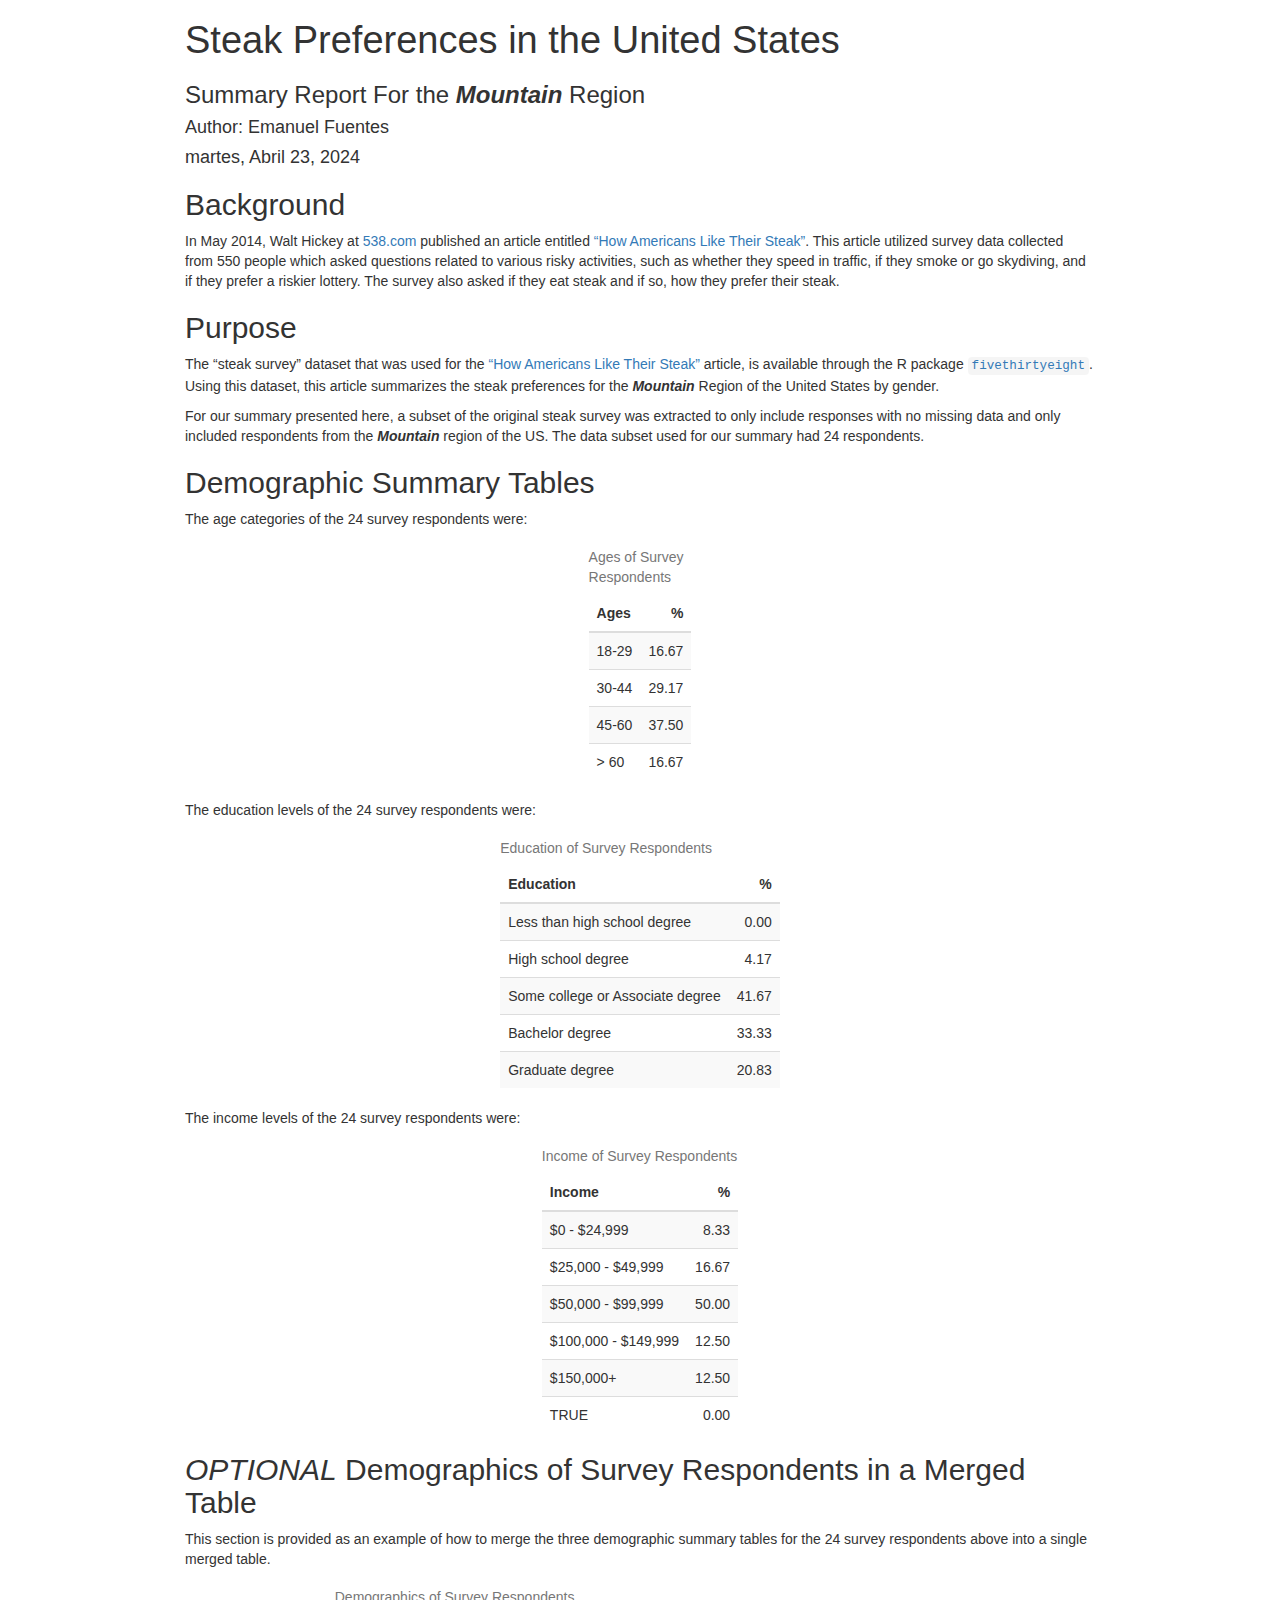
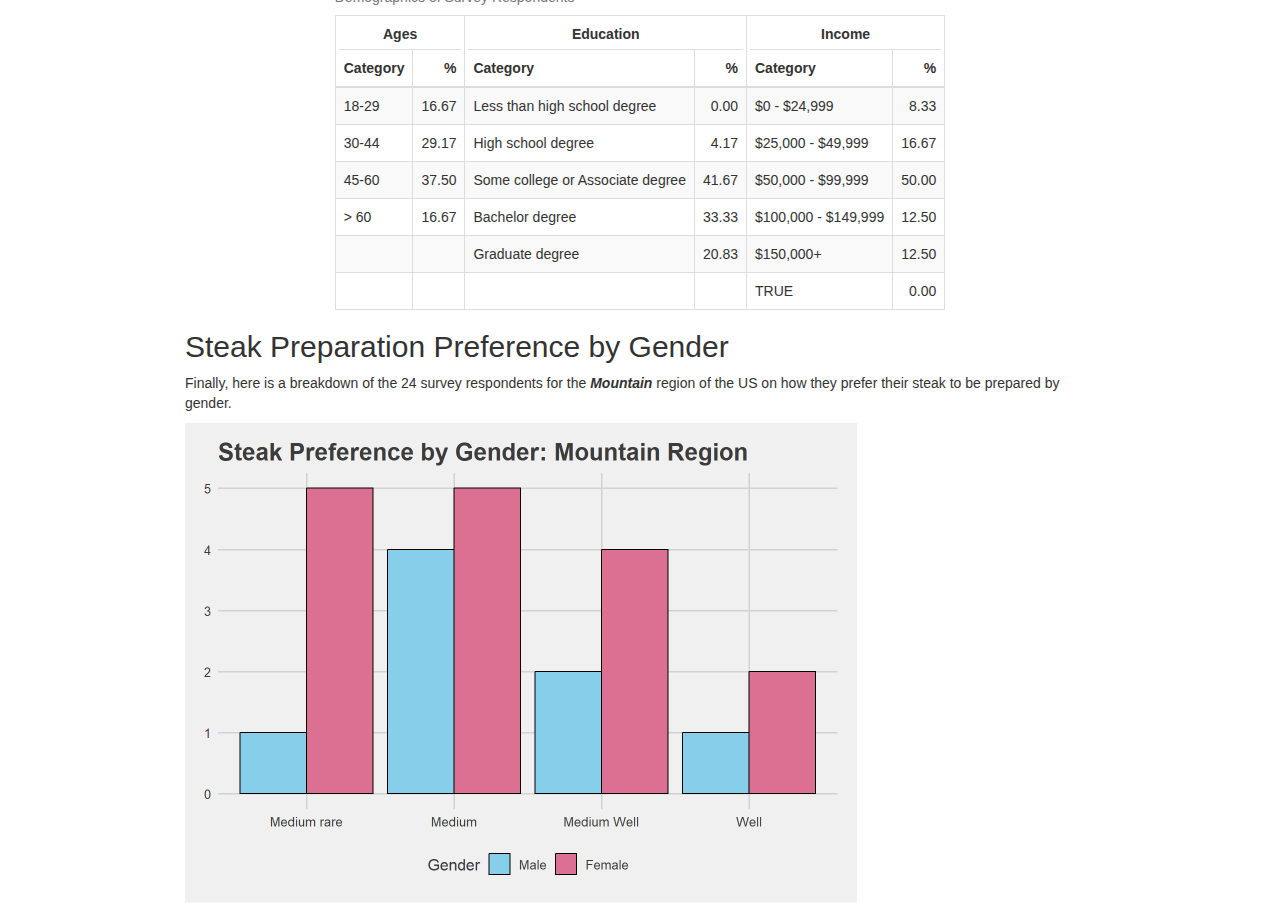
==== commit 70c52acd: "updates to steak Article document" ====
--- a/steakArticle.html
+++ b/steakArticle.html
@@ -227,6 +227,230 @@
 }
 </style>
 <script src="[data-uri]"></script>
+<script>$(document).ready(function(){
+    if (typeof $('[data-toggle="tooltip"]').tooltip === 'function') {
+        $('[data-toggle="tooltip"]').tooltip();
+    }
+    if ($('[data-toggle="popover"]').popover === 'function') {
+        $('[data-toggle="popover"]').popover();
+    }
+});
+</script>
+<style type="text/css">
+.lightable-minimal {
+border-collapse: separate;
+border-spacing: 16px 1px;
+width: 100%;
+margin-bottom: 10px;
+}
+.lightable-minimal td {
+margin-left: 5px;
+margin-right: 5px;
+}
+.lightable-minimal th {
+margin-left: 5px;
+margin-right: 5px;
+}
+.lightable-minimal thead tr:last-child th {
+border-bottom: 2px solid #00000050;
+empty-cells: hide;
+}
+.lightable-minimal tbody tr:first-child td {
+padding-top: 0.5em;
+}
+.lightable-minimal.lightable-hover tbody tr:hover {
+background-color: #f5f5f5;
+}
+.lightable-minimal.lightable-striped tbody tr:nth-child(even) {
+background-color: #f5f5f5;
+}
+.lightable-classic {
+border-top: 0.16em solid #111111;
+border-bottom: 0.16em solid #111111;
+width: 100%;
+margin-bottom: 10px;
+margin: 10px 5px;
+}
+.lightable-classic tfoot tr td {
+border: 0;
+}
+.lightable-classic tfoot tr:first-child td {
+border-top: 0.14em solid #111111;
+}
+.lightable-classic caption {
+color: #222222;
+}
+.lightable-classic td {
+padding-left: 5px;
+padding-right: 5px;
+color: #222222;
+}
+.lightable-classic th {
+padding-left: 5px;
+padding-right: 5px;
+font-weight: normal;
+color: #222222;
+}
+.lightable-classic thead tr:last-child th {
+border-bottom: 0.10em solid #111111;
+}
+.lightable-classic.lightable-hover tbody tr:hover {
+background-color: #F9EEC1;
+}
+.lightable-classic.lightable-striped tbody tr:nth-child(even) {
+background-color: #f5f5f5;
+}
+.lightable-classic-2 {
+border-top: 3px double #111111;
+border-bottom: 3px double #111111;
+width: 100%;
+margin-bottom: 10px;
+}
+.lightable-classic-2 tfoot tr td {
+border: 0;
+}
+.lightable-classic-2 tfoot tr:first-child td {
+border-top: 3px double #111111;
+}
+.lightable-classic-2 caption {
+color: #222222;
+}
+.lightable-classic-2 td {
+padding-left: 5px;
+padding-right: 5px;
+color: #222222;
+}
+.lightable-classic-2 th {
+padding-left: 5px;
+padding-right: 5px;
+font-weight: normal;
+color: #222222;
+}
+.lightable-classic-2 tbody tr:last-child td {
+border-bottom: 3px double #111111;
+}
+.lightable-classic-2 thead tr:last-child th {
+border-bottom: 1px solid #111111;
+}
+.lightable-classic-2.lightable-hover tbody tr:hover {
+background-color: #F9EEC1;
+}
+.lightable-classic-2.lightable-striped tbody tr:nth-child(even) {
+background-color: #f5f5f5;
+}
+.lightable-material {
+min-width: 100%;
+white-space: nowrap;
+table-layout: fixed;
+font-family: Roboto, sans-serif;
+border: 1px solid #EEE;
+border-collapse: collapse;
+margin-bottom: 10px;
+}
+.lightable-material tfoot tr td {
+border: 0;
+}
+.lightable-material tfoot tr:first-child td {
+border-top: 1px solid #EEE;
+}
+.lightable-material th {
+height: 56px;
+padding-left: 16px;
+padding-right: 16px;
+}
+.lightable-material td {
+height: 52px;
+padding-left: 16px;
+padding-right: 16px;
+border-top: 1px solid #eeeeee;
+}
+.lightable-material.lightable-hover tbody tr:hover {
+background-color: #f5f5f5;
+}
+.lightable-material.lightable-striped tbody tr:nth-child(even) {
+background-color: #f5f5f5;
+}
+.lightable-material.lightable-striped tbody td {
+border: 0;
+}
+.lightable-material.lightable-striped thead tr:last-child th {
+border-bottom: 1px solid #ddd;
+}
+.lightable-material-dark {
+min-width: 100%;
+white-space: nowrap;
+table-layout: fixed;
+font-family: Roboto, sans-serif;
+border: 1px solid #FFFFFF12;
+border-collapse: collapse;
+margin-bottom: 10px;
+background-color: #363640;
+}
+.lightable-material-dark tfoot tr td {
+border: 0;
+}
+.lightable-material-dark tfoot tr:first-child td {
+border-top: 1px solid #FFFFFF12;
+}
+.lightable-material-dark th {
+height: 56px;
+padding-left: 16px;
+padding-right: 16px;
+color: #FFFFFF60;
+}
+.lightable-material-dark td {
+height: 52px;
+padding-left: 16px;
+padding-right: 16px;
+color: #FFFFFF;
+border-top: 1px solid #FFFFFF12;
+}
+.lightable-material-dark.lightable-hover tbody tr:hover {
+background-color: #FFFFFF12;
+}
+.lightable-material-dark.lightable-striped tbody tr:nth-child(even) {
+background-color: #FFFFFF12;
+}
+.lightable-material-dark.lightable-striped tbody td {
+border: 0;
+}
+.lightable-material-dark.lightable-striped thead tr:last-child th {
+border-bottom: 1px solid #FFFFFF12;
+}
+.lightable-paper {
+width: 100%;
+margin-bottom: 10px;
+color: #444;
+}
+.lightable-paper tfoot tr td {
+border: 0;
+}
+.lightable-paper tfoot tr:first-child td {
+border-top: 1px solid #00000020;
+}
+.lightable-paper thead tr:last-child th {
+color: #666;
+vertical-align: bottom;
+border-bottom: 1px solid #00000020;
+line-height: 1.15em;
+padding: 10px 5px;
+}
+.lightable-paper td {
+vertical-align: middle;
+border-bottom: 1px solid #00000010;
+line-height: 1.15em;
+padding: 7px 5px;
+}
+.lightable-paper.lightable-hover tbody tr:hover {
+background-color: #F9EEC1;
+}
+.lightable-paper.lightable-striped tbody tr:nth-child(even) {
+background-color: #00000008;
+}
+.lightable-paper.lightable-striped tbody td {
+border: 0;
+}
+</style>
 
 <style type="text/css">
 code{white-space: pre-wrap;}
@@ -353,35 +577,384 @@
 <h3 class="subtitle">Summary Report For the
 <em><strong>Mountain</strong></em> Region</h3>
 <h4 class="author">Author: Emanuel Fuentes</h4>
-<h4 class="date">lunes, Abril 22, 2024</h4>
+<h4 class="date">martes, Abril 23, 2024</h4>
 
 </div>
 
 
-<div id="r-markdown" class="section level2">
-<h2>R Markdown</h2>
-<p>This is an R Markdown document. Markdown is a simple formatting
-syntax for authoring HTML, PDF, and MS Word documents. For more details
-on using R Markdown see <a href="http://rmarkdown.rstudio.com" class="uri">http://rmarkdown.rstudio.com</a>.</p>
-<p>When you click the <strong>Knit</strong> button a document will be
-generated that includes both content as well as the output of any
-embedded R code chunks within the document. You can embed an R code
-chunk like this:</p>
-<pre><code>##      speed           dist       
-##  Min.   : 4.0   Min.   :  2.00  
-##  1st Qu.:12.0   1st Qu.: 26.00  
-##  Median :15.0   Median : 36.00  
-##  Mean   :15.4   Mean   : 42.98  
-##  3rd Qu.:19.0   3rd Qu.: 56.00  
-##  Max.   :25.0   Max.   :120.00</code></pre>
+<div id="background" class="section level2">
+<h2>Background</h2>
+<p>In May 2014, Walt Hickey at <a href="http://fivethirtyeight.com/">538.com</a> published an article
+entitled <a href="https://fivethirtyeight.com/features/how-americans-like-their-steak/">“How
+Americans Like Their Steak”</a>. This article utilized survey data
+collected from 550 people which asked questions related to various risky
+activities, such as whether they speed in traffic, if they smoke or go
+skydiving, and if they prefer a riskier lottery. The survey also asked
+if they eat steak and if so, how they prefer their steak.</p>
 </div>
-<div id="including-plots" class="section level2">
-<h2>Including Plots</h2>
-<p>You can also embed plots, for example:</p>
-<p><img src="[data-uri]" width="672" /></p>
-<p>Note that the <code>echo = FALSE</code> parameter was added to the
-code chunk to prevent printing of the R code that generated the
-plot.</p>
+<div id="purpose" class="section level2">
+<h2>Purpose</h2>
+<p>The “steak survey” dataset that was used for the <a href="https://fivethirtyeight.com/features/how-americans-like-their-steak/">“How
+Americans Like Their Steak”</a> article, is available through the R
+package <a href="https://cran.r-%20project.org/web/packages/fivethirtyeight/index.html"><code>fivethirtyeight</code></a>.
+Using this dataset, this article summarizes the steak preferences for
+the <em><strong>Mountain</strong></em> Region of the United States by
+gender.</p>
+<p>For our summary presented here, a subset of the original steak survey
+was extracted to only include responses with no missing data and only
+included respondents from the <em><strong>Mountain</strong></em> region
+of the US. The data subset used for our summary had 24 respondents.</p>
+</div>
+<div id="demographic-summary-tables" class="section level2">
+<h2>Demographic Summary Tables</h2>
+<p>The age categories of the 24 survey respondents were:</p>
+<table class="table table-striped" style="width: auto !important; margin-left: auto; margin-right: auto;">
+<caption>
+Ages of Survey Respondents
+</caption>
+<thead>
+<tr>
+<th style="text-align:left;">
+Ages
+</th>
+<th style="text-align:right;">
+%
+</th>
+</tr>
+</thead>
+<tbody>
+<tr>
+<td style="text-align:left;">
+18-29
+</td>
+<td style="text-align:right;">
+16.67
+</td>
+</tr>
+<tr>
+<td style="text-align:left;">
+30-44
+</td>
+<td style="text-align:right;">
+29.17
+</td>
+</tr>
+<tr>
+<td style="text-align:left;">
+45-60
+</td>
+<td style="text-align:right;">
+37.50
+</td>
+</tr>
+<tr>
+<td style="text-align:left;">
+&gt; 60
+</td>
+<td style="text-align:right;">
+16.67
+</td>
+</tr>
+</tbody>
+</table>
+<p>The education levels of the 24 survey respondents were:</p>
+<table class="table table-striped" style="width: auto !important; margin-left: auto; margin-right: auto;">
+<caption>
+Education of Survey Respondents
+</caption>
+<thead>
+<tr>
+<th style="text-align:left;">
+Education
+</th>
+<th style="text-align:right;">
+%
+</th>
+</tr>
+</thead>
+<tbody>
+<tr>
+<td style="text-align:left;">
+Less than high school degree
+</td>
+<td style="text-align:right;">
+0.00
+</td>
+</tr>
+<tr>
+<td style="text-align:left;">
+High school degree
+</td>
+<td style="text-align:right;">
+4.17
+</td>
+</tr>
+<tr>
+<td style="text-align:left;">
+Some college or Associate degree
+</td>
+<td style="text-align:right;">
+41.67
+</td>
+</tr>
+<tr>
+<td style="text-align:left;">
+Bachelor degree
+</td>
+<td style="text-align:right;">
+33.33
+</td>
+</tr>
+<tr>
+<td style="text-align:left;">
+Graduate degree
+</td>
+<td style="text-align:right;">
+20.83
+</td>
+</tr>
+</tbody>
+</table>
+<p>The income levels of the 24 survey respondents were:</p>
+<table class="table table-striped" style="width: auto !important; margin-left: auto; margin-right: auto;">
+<caption>
+Income of Survey Respondents
+</caption>
+<thead>
+<tr>
+<th style="text-align:left;">
+Income
+</th>
+<th style="text-align:right;">
+%
+</th>
+</tr>
+</thead>
+<tbody>
+<tr>
+<td style="text-align:left;">
+$0 - $24,999
+</td>
+<td style="text-align:right;">
+8.33
+</td>
+</tr>
+<tr>
+<td style="text-align:left;">
+$25,000 - $49,999
+</td>
+<td style="text-align:right;">
+16.67
+</td>
+</tr>
+<tr>
+<td style="text-align:left;">
+$50,000 - $99,999
+</td>
+<td style="text-align:right;">
+50.00
+</td>
+</tr>
+<tr>
+<td style="text-align:left;">
+$100,000 - $149,999
+</td>
+<td style="text-align:right;">
+12.50
+</td>
+</tr>
+<tr>
+<td style="text-align:left;">
+$150,000+
+</td>
+<td style="text-align:right;">
+12.50
+</td>
+</tr>
+<tr>
+<td style="text-align:left;">
+TRUE
+</td>
+<td style="text-align:right;">
+0.00
+</td>
+</tr>
+</tbody>
+</table>
+</div>
+<div id="optional-demographics-of-survey-respondents-in-a-merged-table" class="section level2">
+<h2><em>OPTIONAL</em> Demographics of Survey Respondents in a Merged
+Table</h2>
+<p>This section is provided as an example of how to merge the three
+demographic summary tables for the 24 survey respondents above into a
+single merged table.</p>
+<table class="table table-striped table-bordered" style="width: auto !important; margin-left: auto; margin-right: auto;">
+<caption>
+Demographics of Survey Respondents
+</caption>
+<thead>
+<tr>
+<th style="border-bottom:hidden;padding-bottom:0; padding-left:3px;padding-right:3px;text-align: center; " colspan="2">
+<div style="border-bottom: 1px solid #ddd; padding-bottom: 5px; ">
+Ages
+</div>
+</th>
+<th style="border-bottom:hidden;padding-bottom:0; padding-left:3px;padding-right:3px;text-align: center; " colspan="2">
+<div style="border-bottom: 1px solid #ddd; padding-bottom: 5px; ">
+Education
+</div>
+</th>
+<th style="border-bottom:hidden;padding-bottom:0; padding-left:3px;padding-right:3px;text-align: center; " colspan="2">
+<div style="border-bottom: 1px solid #ddd; padding-bottom: 5px; ">
+Income
+</div>
+</th>
+</tr>
+<tr>
+<th style="text-align:left;">
+Category
+</th>
+<th style="text-align:right;">
+%
+</th>
+<th style="text-align:left;">
+Category
+</th>
+<th style="text-align:right;">
+%
+</th>
+<th style="text-align:left;">
+Category
+</th>
+<th style="text-align:right;">
+%
+</th>
+</tr>
+</thead>
+<tbody>
+<tr>
+<td style="text-align:left;">
+18-29
+</td>
+<td style="text-align:right;">
+16.67
+</td>
+<td style="text-align:left;">
+Less than high school degree
+</td>
+<td style="text-align:right;">
+0.00
+</td>
+<td style="text-align:left;">
+$0 - $24,999
+</td>
+<td style="text-align:right;">
+8.33
+</td>
+</tr>
+<tr>
+<td style="text-align:left;">
+30-44
+</td>
+<td style="text-align:right;">
+29.17
+</td>
+<td style="text-align:left;">
+High school degree
+</td>
+<td style="text-align:right;">
+4.17
+</td>
+<td style="text-align:left;">
+$25,000 - $49,999
+</td>
+<td style="text-align:right;">
+16.67
+</td>
+</tr>
+<tr>
+<td style="text-align:left;">
+45-60
+</td>
+<td style="text-align:right;">
+37.50
+</td>
+<td style="text-align:left;">
+Some college or Associate degree
+</td>
+<td style="text-align:right;">
+41.67
+</td>
+<td style="text-align:left;">
+$50,000 - $99,999
+</td>
+<td style="text-align:right;">
+50.00
+</td>
+</tr>
+<tr>
+<td style="text-align:left;">
+&gt; 60
+</td>
+<td style="text-align:right;">
+16.67
+</td>
+<td style="text-align:left;">
+Bachelor degree
+</td>
+<td style="text-align:right;">
+33.33
+</td>
+<td style="text-align:left;">
+$100,000 - $149,999
+</td>
+<td style="text-align:right;">
+12.50
+</td>
+</tr>
+<tr>
+<td style="text-align:left;">
+</td>
+<td style="text-align:right;">
+</td>
+<td style="text-align:left;">
+Graduate degree
+</td>
+<td style="text-align:right;">
+20.83
+</td>
+<td style="text-align:left;">
+$150,000+
+</td>
+<td style="text-align:right;">
+12.50
+</td>
+</tr>
+<tr>
+<td style="text-align:left;">
+</td>
+<td style="text-align:right;">
+</td>
+<td style="text-align:left;">
+</td>
+<td style="text-align:right;">
+</td>
+<td style="text-align:left;">
+TRUE
+</td>
+<td style="text-align:right;">
+0.00
+</td>
+</tr>
+</tbody>
+</table>
+</div>
+<div id="steak-preparation-preference-by-gender" class="section level2">
+<h2>Steak Preparation Preference by Gender</h2>
+<p>Finally, here is a breakdown of the 24 survey respondents for the
+<em><strong>Mountain</strong></em> region of the US on how they prefer
+their steak to be prepared by gender.</p>
+<p><img src="[data-uri]" width="672" /></p>
 </div>
 
 
